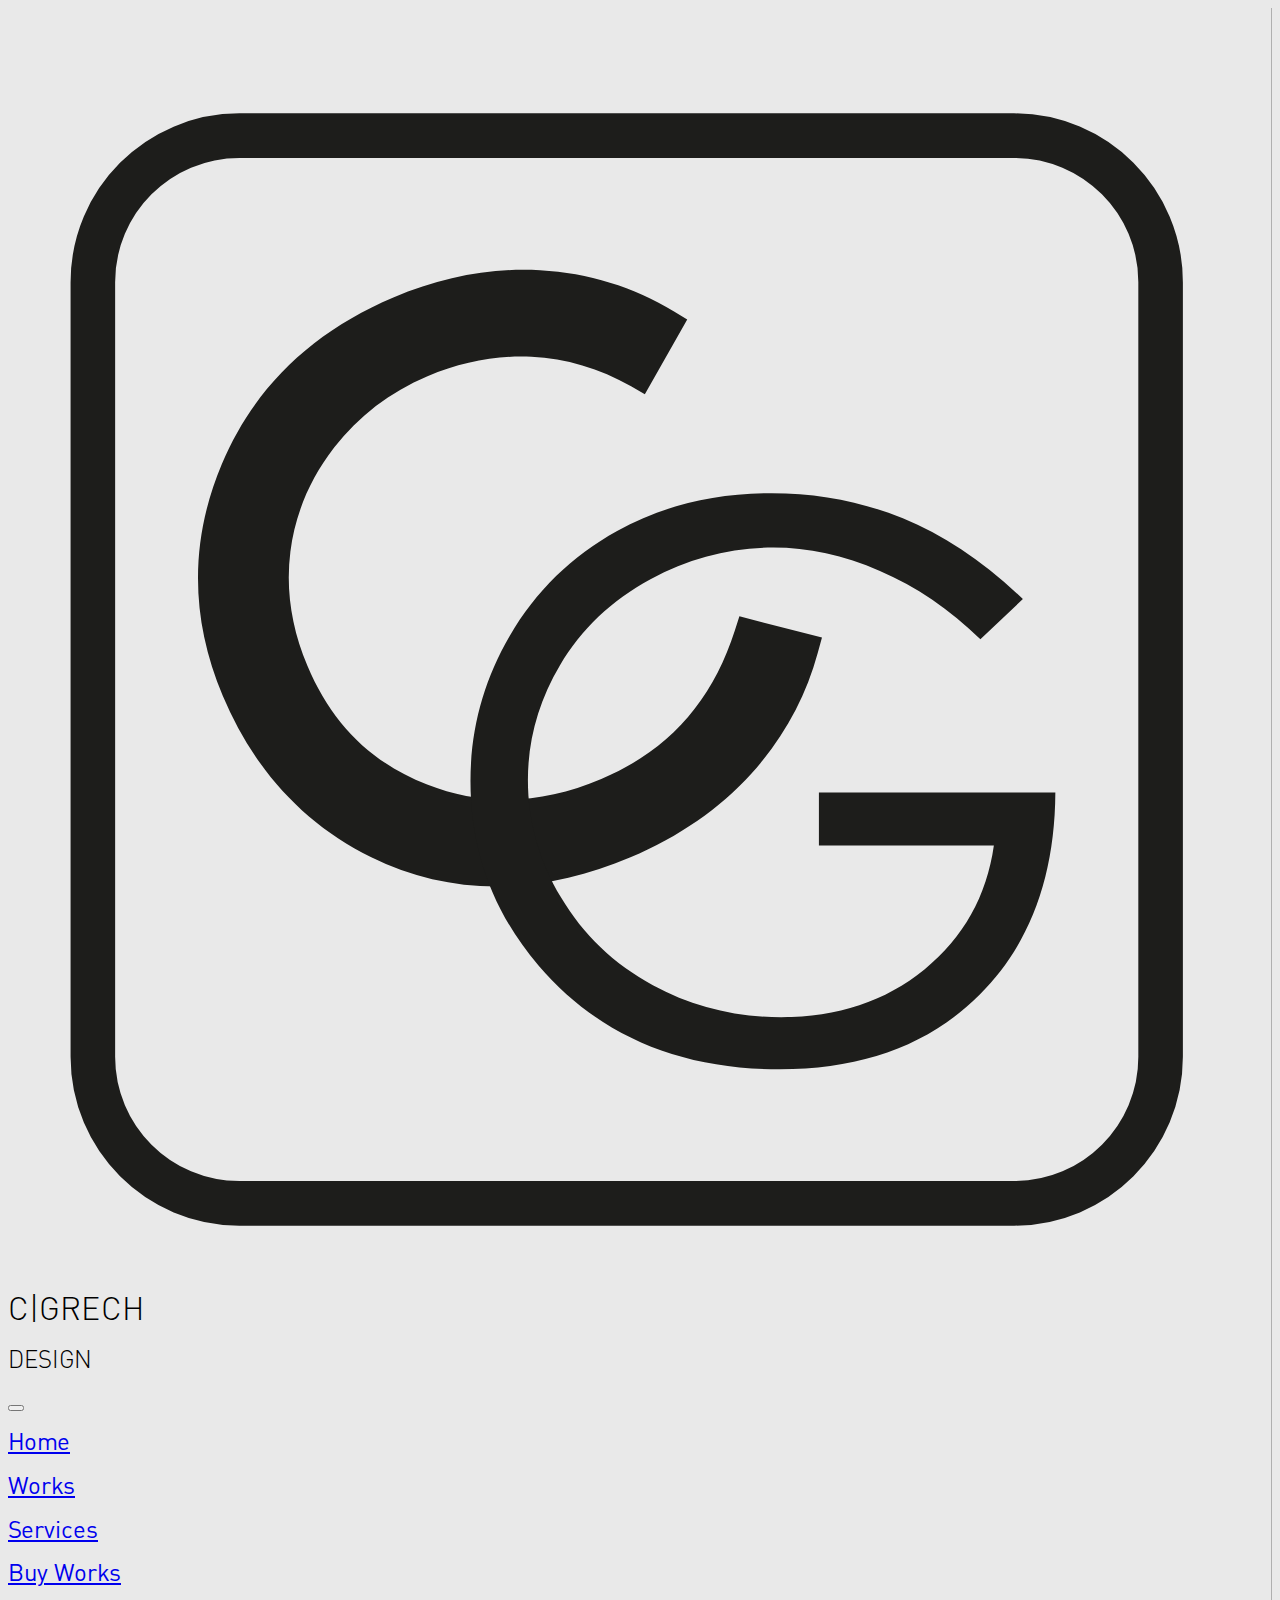
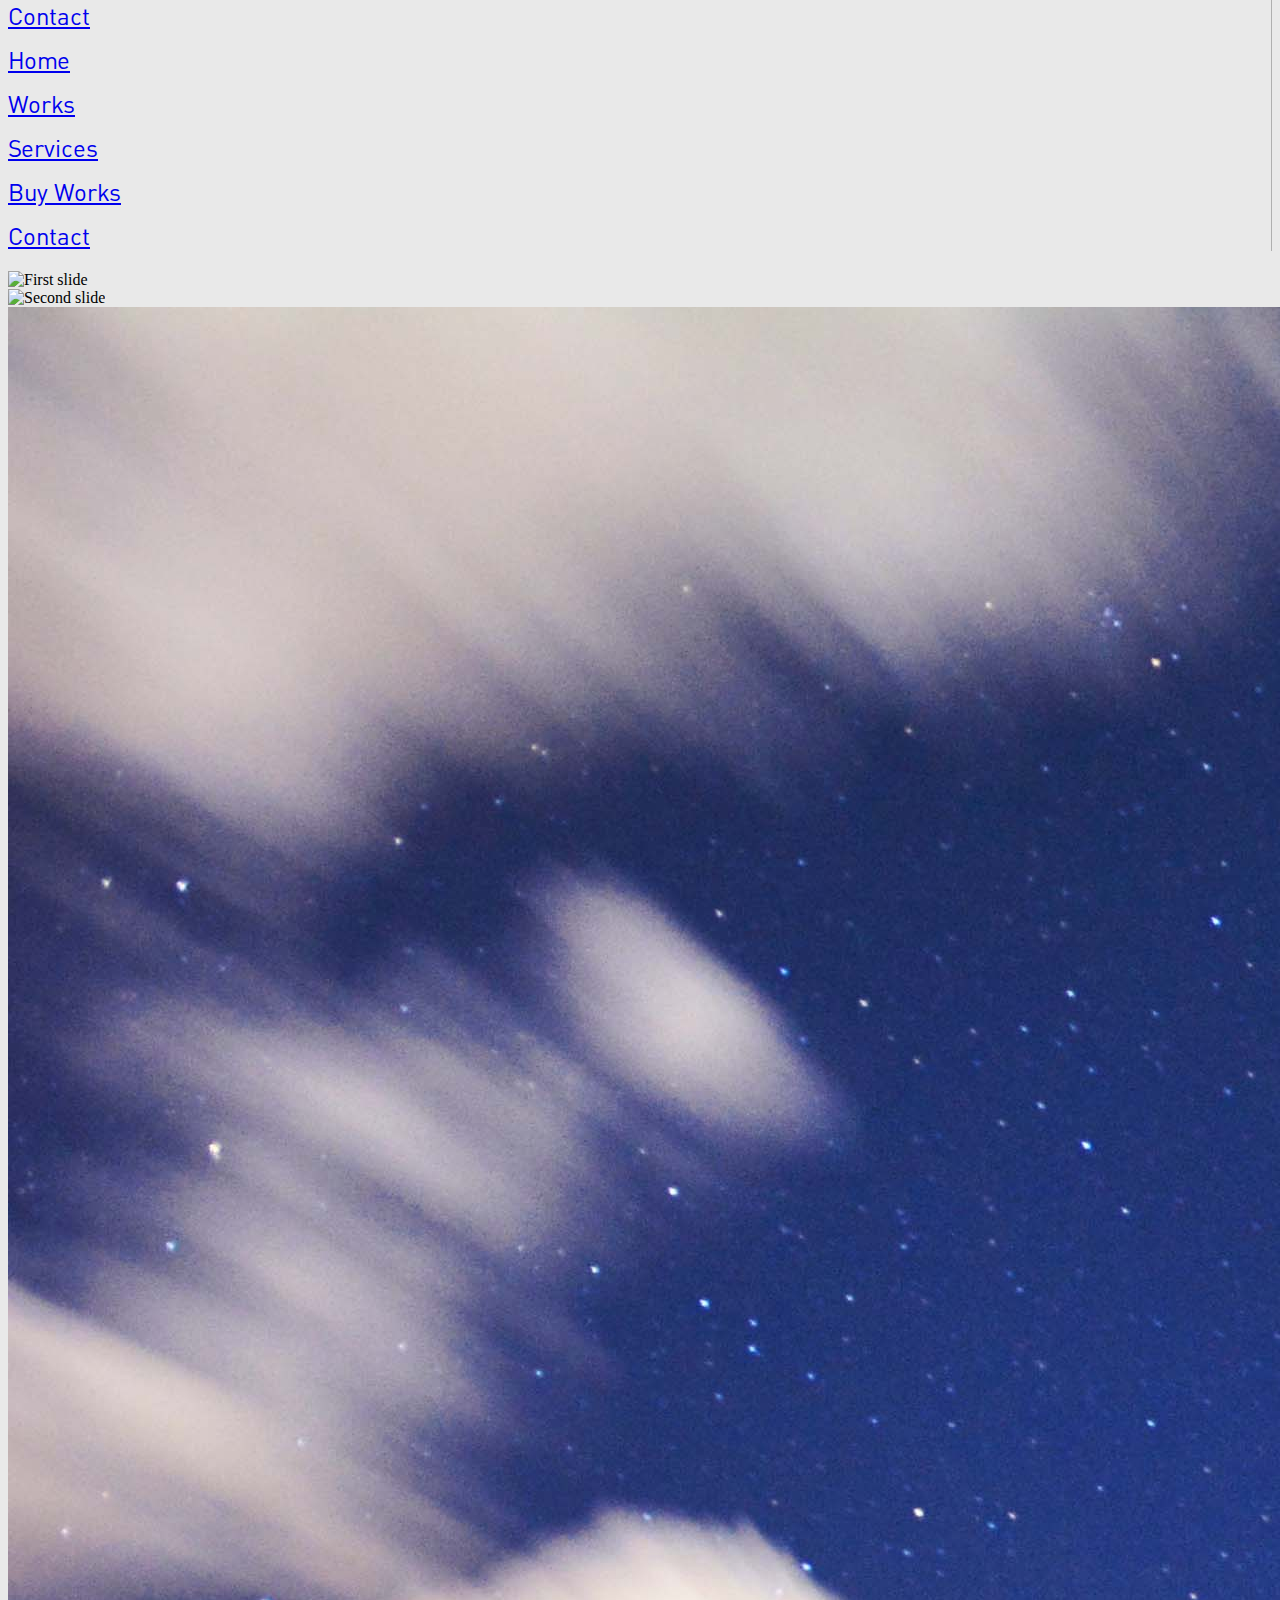
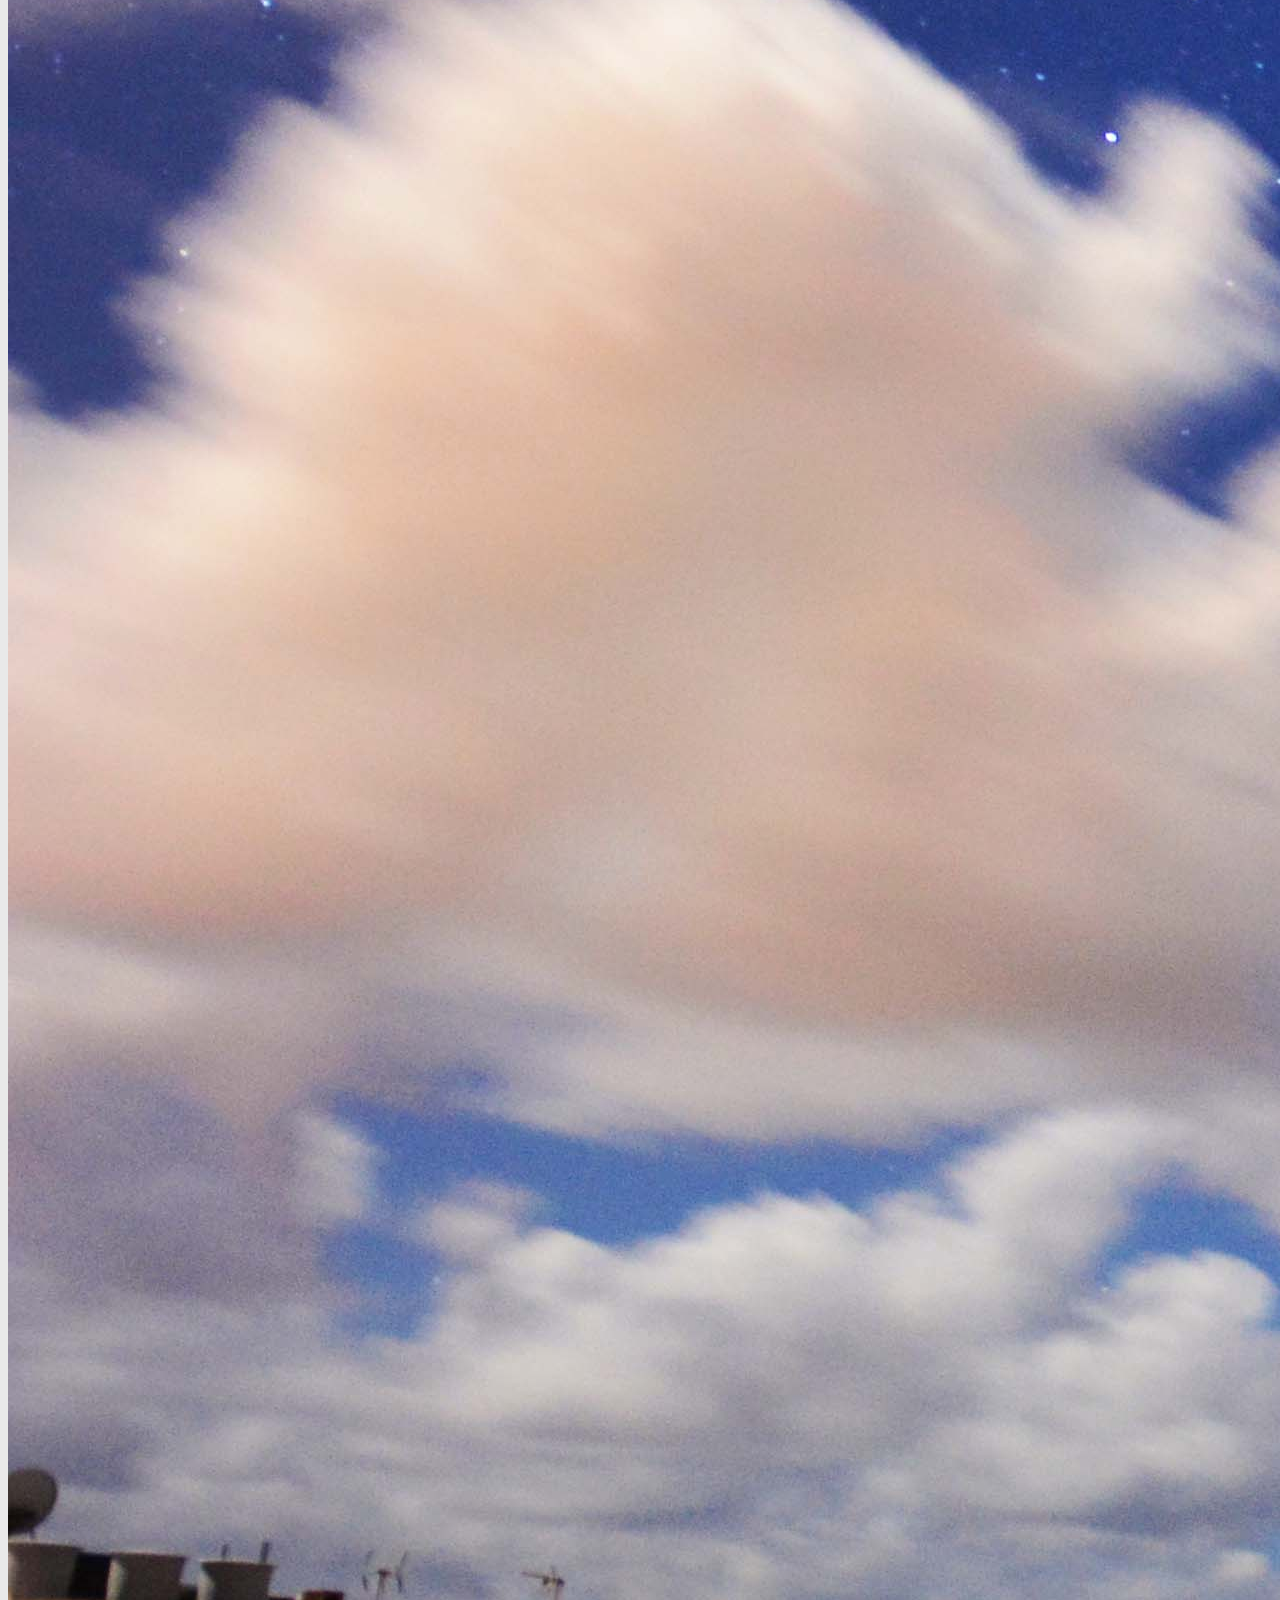
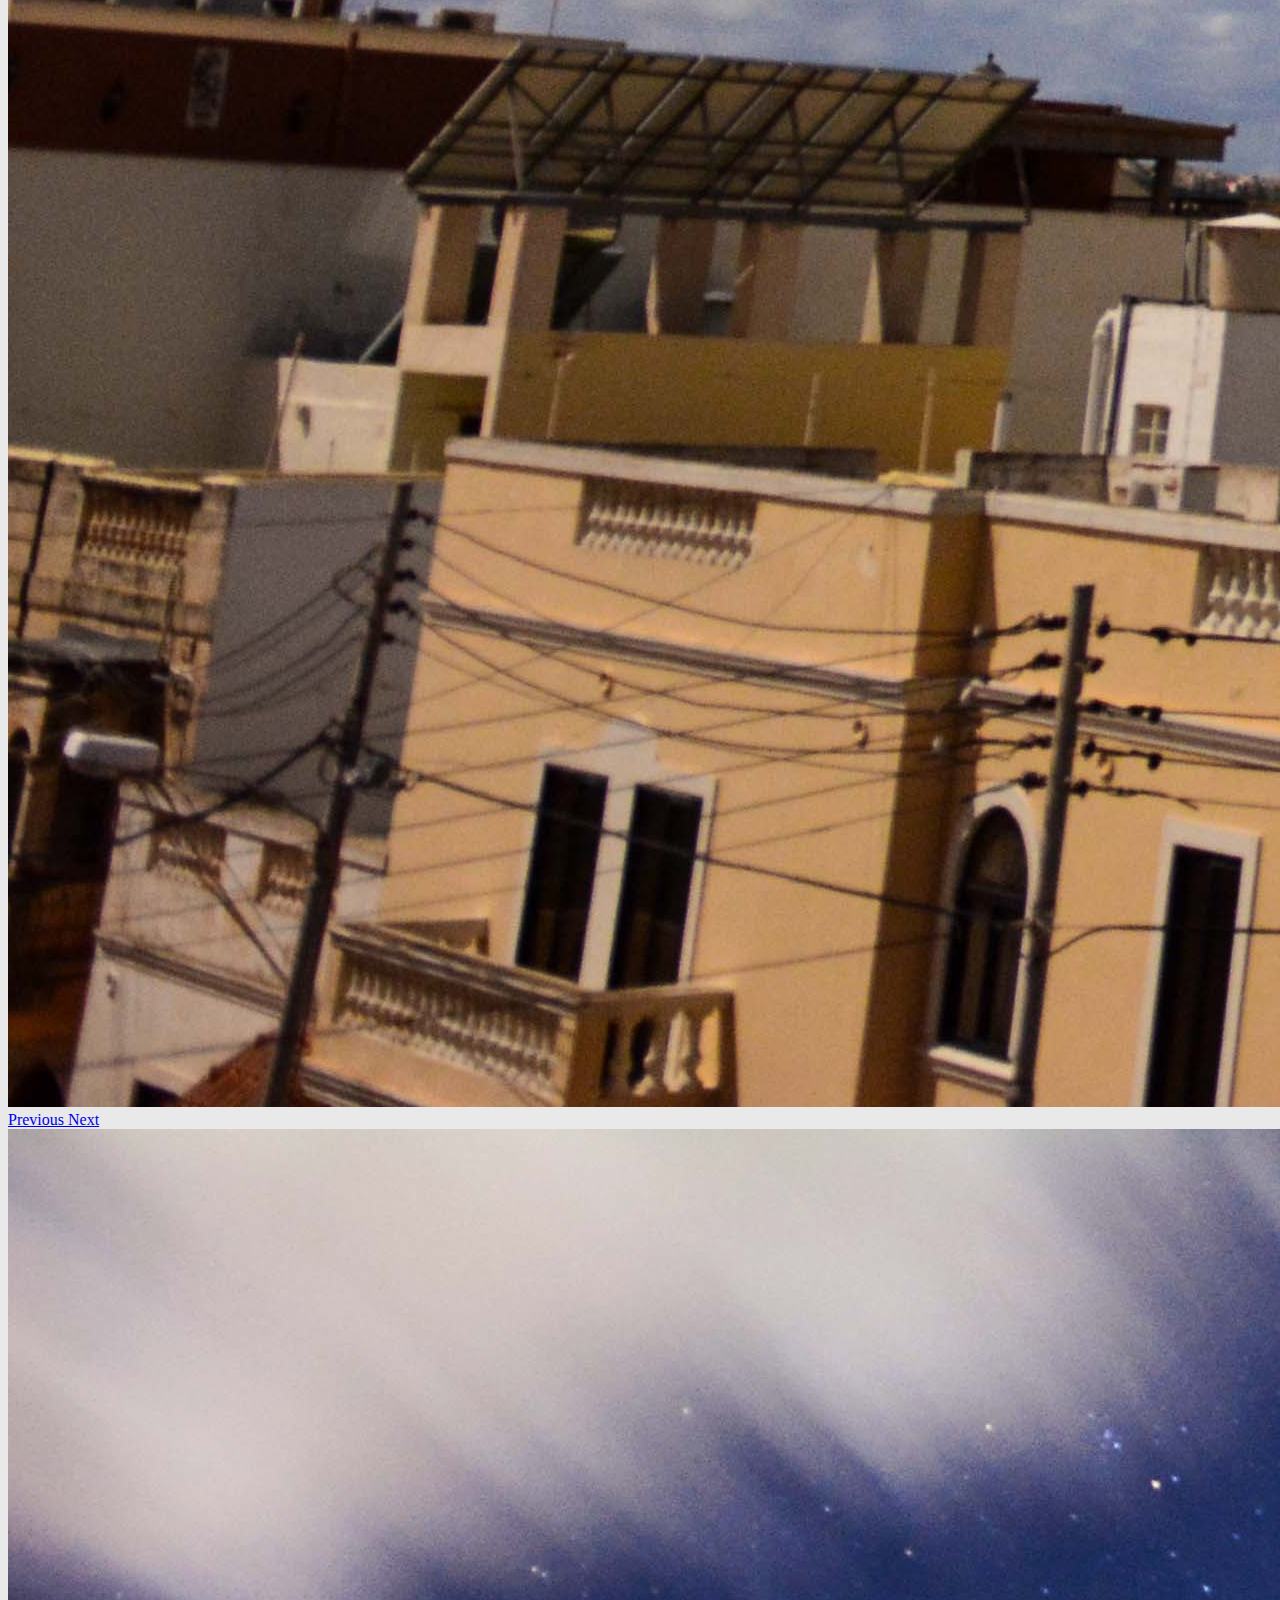
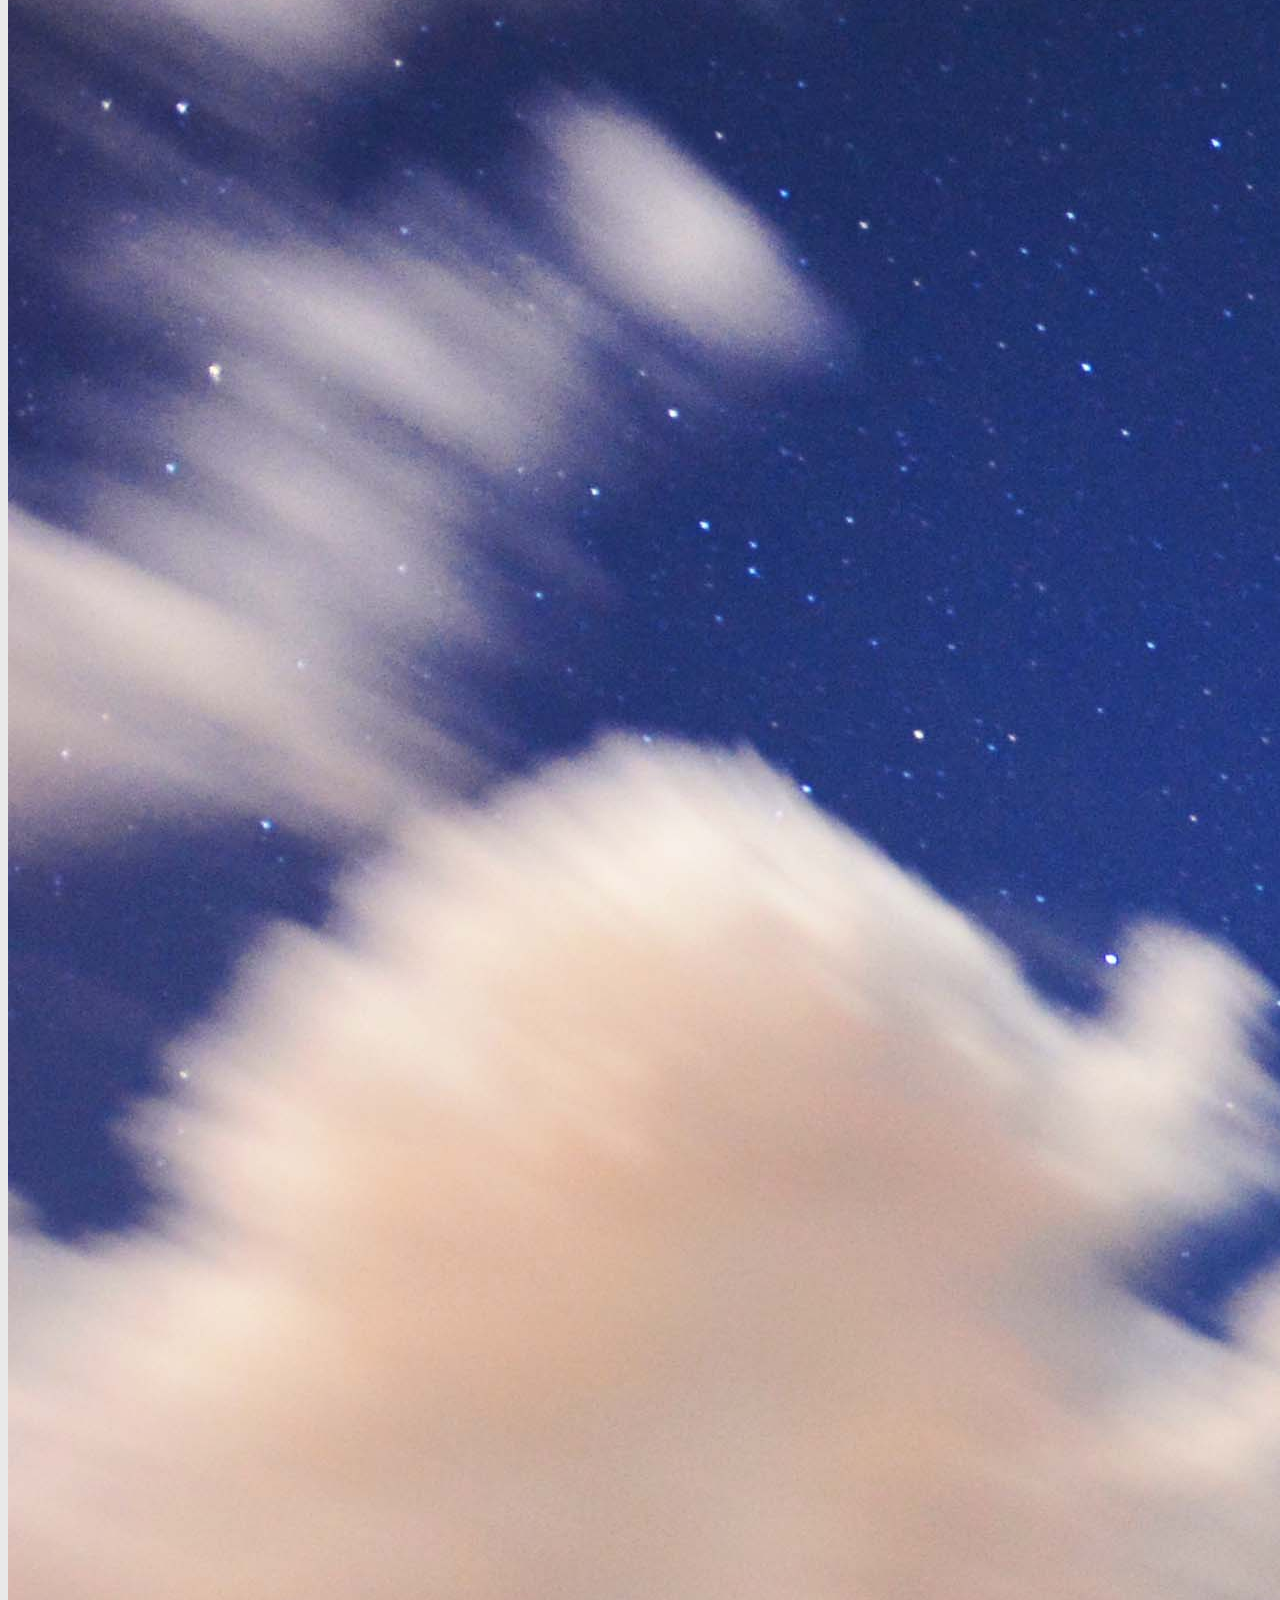
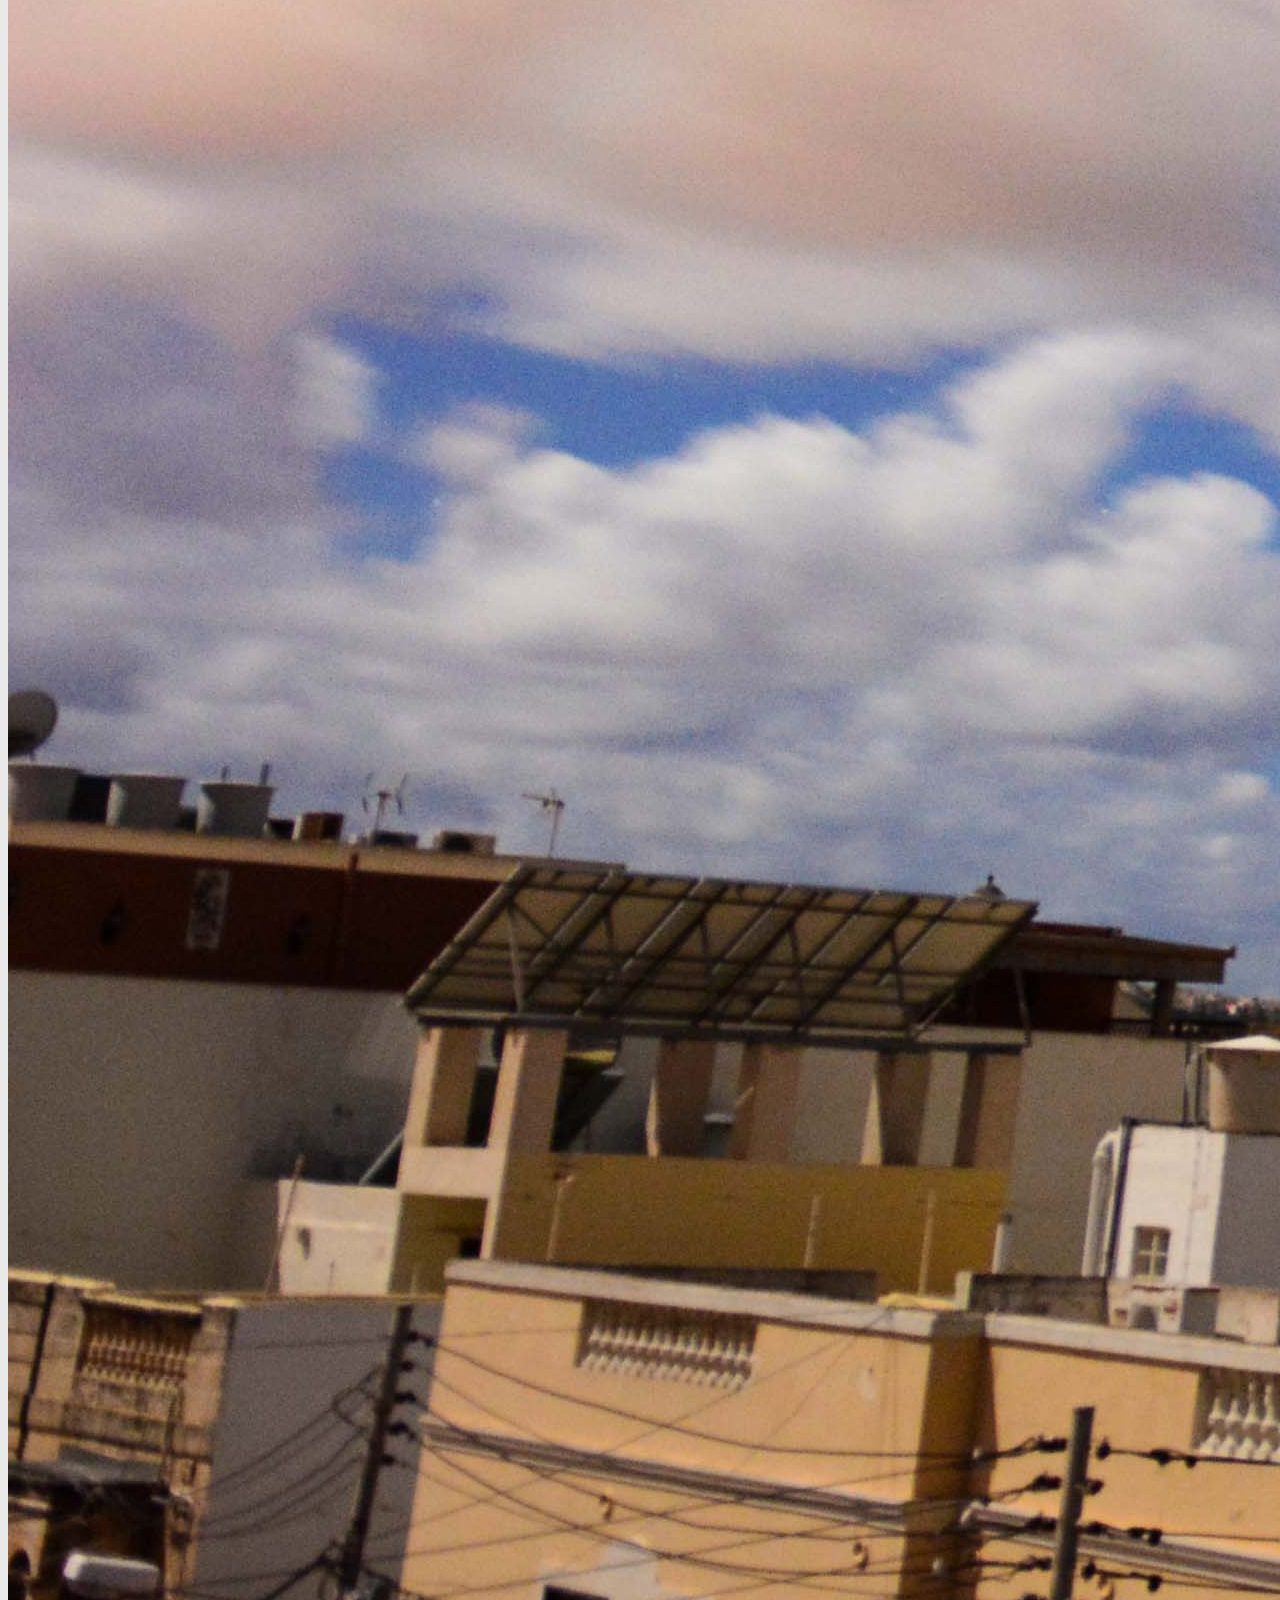
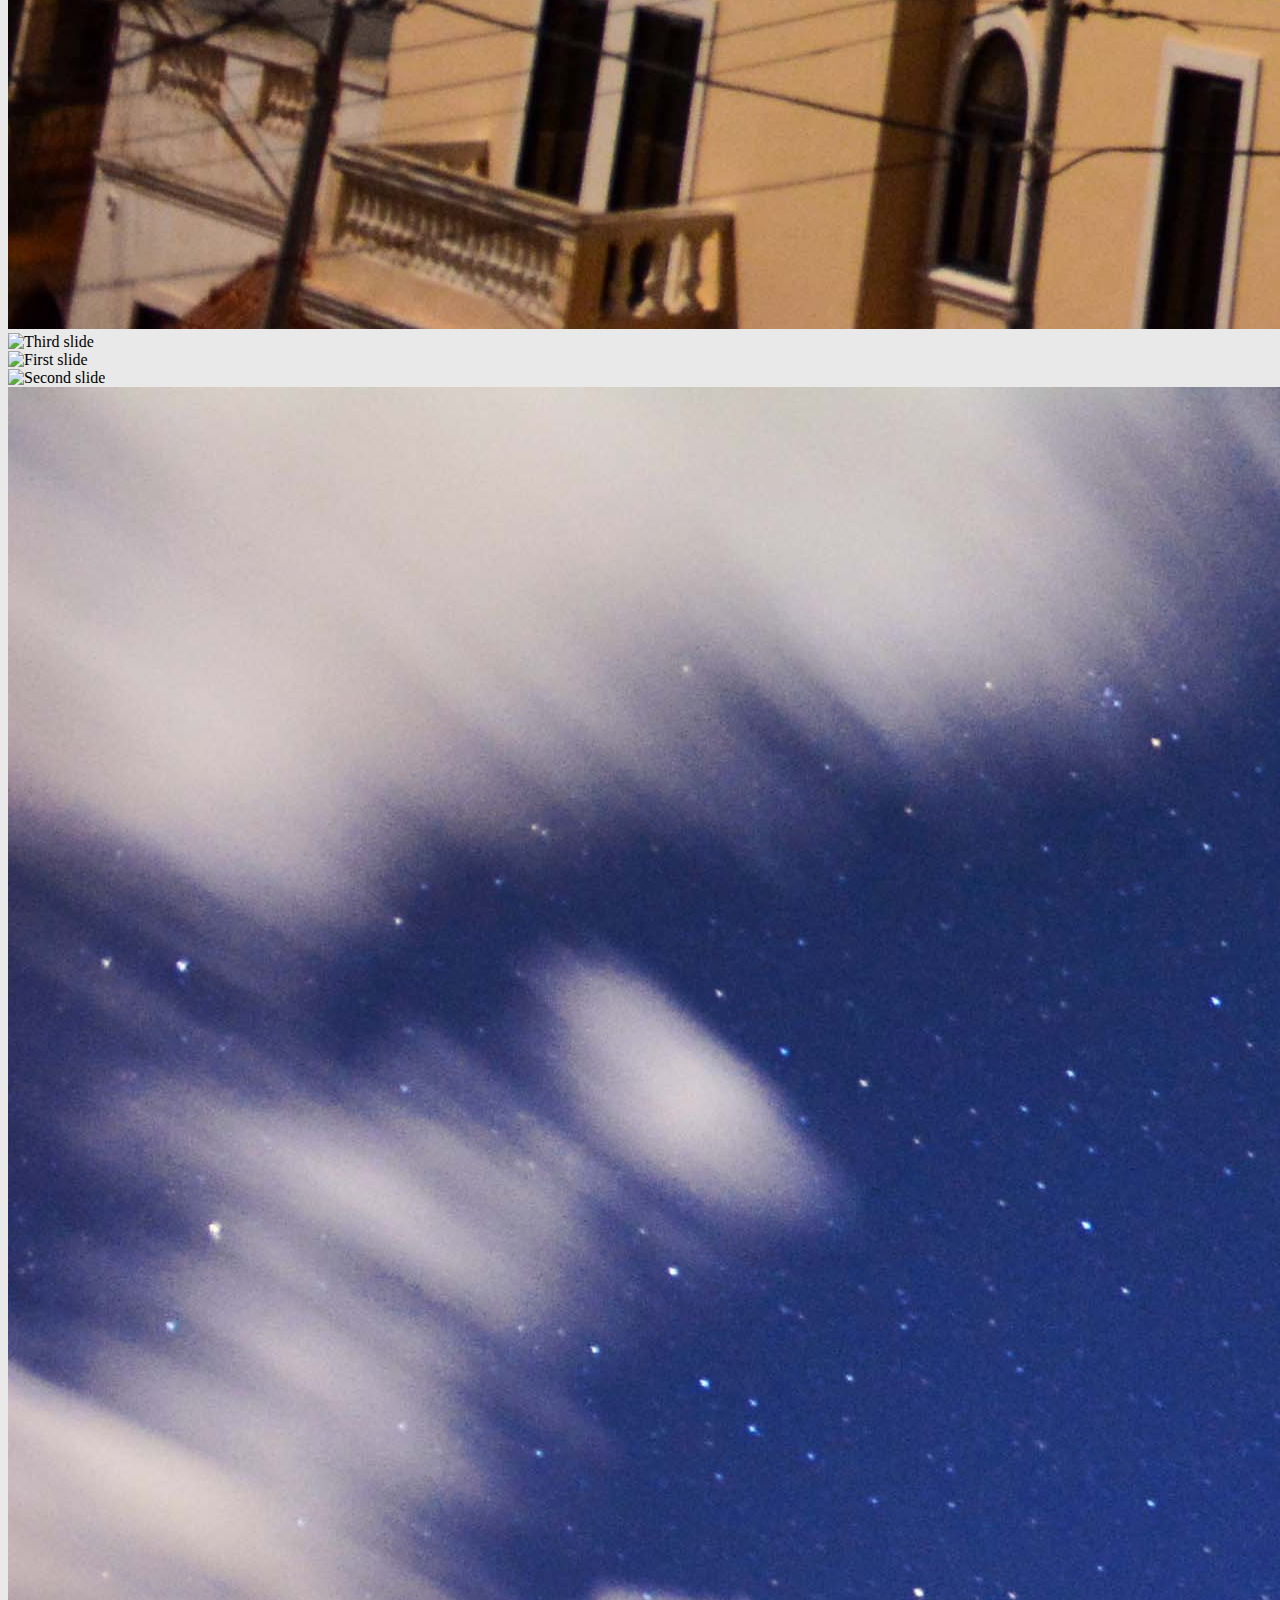
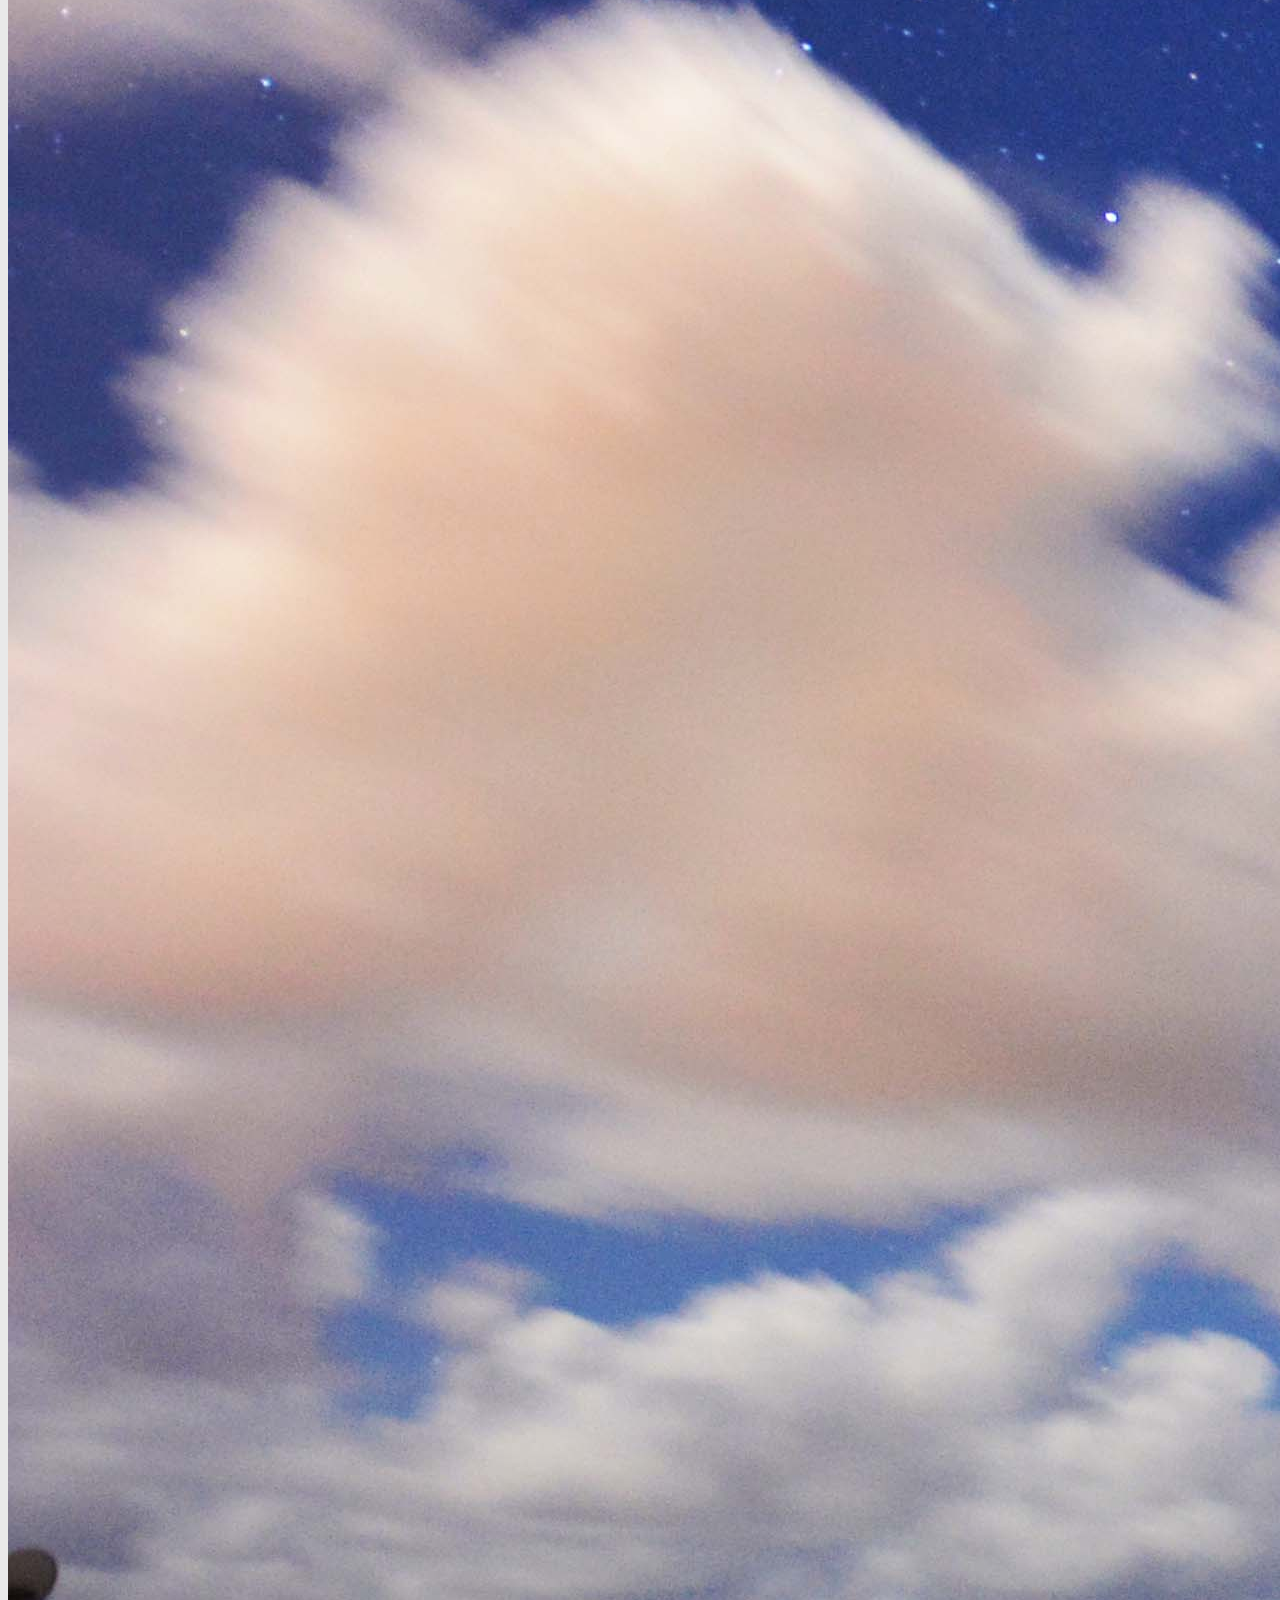
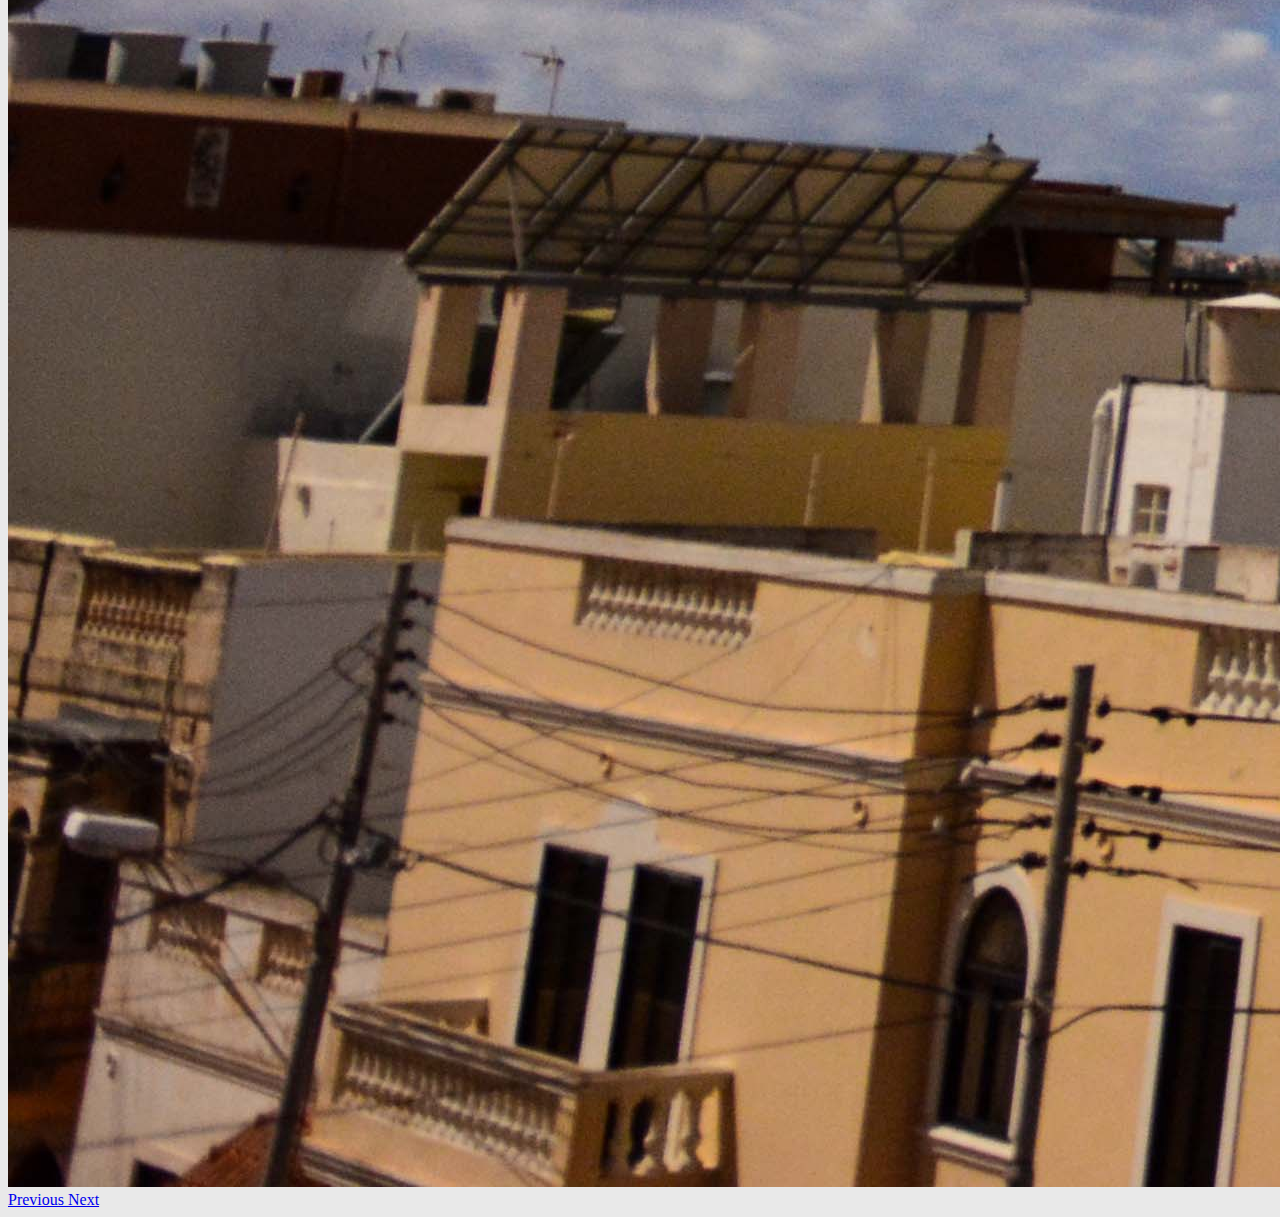
==== index.html @ 6fa3c116 "update" ====
<!DOCTYPE html>
<html lang="en">

<head>
    <meta charset="UTF-8">
    <meta name="viewport" content="width=device-width, initial-scale=1.0">
    <meta http-equiv="X-UA-Compatible" content="ie=edge">
    <link rel="stylesheet" href="https://stackpath.bootstrapcdn.com/bootstrap/4.1.3/css/bootstrap.min.css" integrity="sha384-MCw98/SFnGE8fJT3GXwEOngsV7Zt27NXFoaoApmYm81iuXoPkFOJwJ8ERdknLPMO"
        crossorigin="anonymous">
    <link rel="stylesheet" href="https://use.fontawesome.com/releases/v5.6.3/css/all.css" integrity="sha384-UHRtZLI+pbxtHCWp1t77Bi1L4ZtiqrqD80Kn4Z8NTSRyMA2Fd33n5dQ8lWUE00s/"
        crossorigin="anonymous">
    <link rel="stylesheet" type="text/css" href="portfolio.css">

    <title>Carl Grech | Home</title>
</head>

<body>
    <div class="d-flex flex-column flex-md-row">
        <div class="my-sidebar d-flex flex-column align-items-center">


            <a href="index.html" class="pt-4 my-logosize">
                <img id="my-logo" src="Images/logo.svg" alt="C Grech Design Logo">
            </a>
            <h1 class="my-textfont2 pt-3 text-center mr-4 ml-4">C|GRECH</h1>
            <h2 class="my-textfont2 text-center">DESIGN</h2>

            <div class="d-md-none">
                <button class="navbar-toggler sticky-top d-flex m-auto" type="button" data-toggle="collapse"
                    data-target="#navbarToggleExternalContent" aria-controls="navbarToggleExternalContent"
                    aria-expanded="false" aria-label="Toggle navigation">
                    <i class="fas fa-angle-down"></i>
                </button>
                <div class="pos-f-t">

                    <div class="collapse" id="navbarToggleExternalContent">
                        <div class="card card-body my-nav border-0">

                            <div class="nav flex-column align-items-center">
                                <li class="nav-item">
                                    <a href="index.html" class="pt-5 text-dark">
                                        <h2 class="my-textfont">Home</h2>
                                    </a>
                                </li>
                                <li class="nav-item">
                                    <a href="works.html" class="pt-3 text-dark">
                                        <h2 class="my-textfont">Works</h2>
                                    </a>
                                </li>
                                <li class="nav-item">
                                    <a href="services.html" class="pt-5 text-dark">
                                        <h2 class="my-textfont">Services</h2>
                                    </a>
                                </li>
                                <li class="nav-item">
                                    <a href="buy_works.html" class="pt-3 text-dark">
                                        <h2 class="my-textfont">Buy Works</h2>
                                    </a>
                                </li>
                                <li class="nav-item">
                                    <a href="contact.html" class="pt-3 text-dark">
                                        <h2 class="my-textfont">Contact</h2>
                                    </a>
                                </li>

                            </div>

                        </div>
                    </div>
                </div>
            </div>
            <div class="d-none d-md-block text-center pt-5">
                <a href="index.html" class="text-dark">
                    <h2 class="my-textfont">Home</h2>
                </a>
                <a href="works.html" class="text-dark">
                    <h2 class="my-textfont pt-3">Works</h2>
                </a>
                <a href="services.html" class="text-dark">
                    <h2 class="my-textfont pt-3">Services</h2>
                </a>
                <a href="buy_works.html" class="text-dark">
                    <h2 class="my-textfont pt-3">Buy Works</h2>
                </a>
                <a href="contact.html" class="text-dark">
                    <h2 class="my-textfont pt-3">Contact</h2>
                </a>
                <div class="mt-5 mb-3">
                    <a href="" class="text-dark">
                        <i class="fab fa-behance-square fa-2x pr-3"></i>
                    </a>
                    <a href="" class="text-dark">
                        <i class="fab fa-facebook fa-2x pr-3"></i>
                    </a>
                    <a href="" class="text-dark">
                        <i class="fab fa-instagram fa-2x pr-3"></i>
                    </a>
                    <a href="" class="text-dark">
                        <i class="fab fa-youtube fa-2x"></i>
                    </a>
                </div>
            </div>
        </div>
        <div class="">
            <div class="container-fluid">
                <div class="row">
                    <div id="carousel-1" class="carousel slide" data-ride="carousel">
                        <div class="carousel-inner">
                            <div class="carousel-item active">
                                <img class="d-block w-100" src="Images/CarStars.jpg" alt="First slide">
                            </div>
                            <div class="carousel-item">
                                <img class="d-block w-100" src="Images/Door.jpg" alt="Second slide">
                            </div>
                            <div class="carousel-item">
                                <img class="d-block w-100" src="Images/stars.jpg" alt="Third slide">
                            </div>
                        </div>
                        <a class="carousel-control-prev" href="#carousel-1" role="button" data-slide="prev">
                            <span class="carousel-control-prev-icon" aria-hidden="true"></span>
                            <span class="sr-only">Previous</span>
                        </a>
                        <a class="carousel-control-next" href="#carousel-1" role="button" data-slide="next">
                            <span class="carousel-control-next-icon" aria-hidden="true"></span>
                            <span class="sr-only">Next</span>
                        </a>
                    </div>
                </div>
                <div class="row pt-2 pb-2">
                    <div class="col p-0 pl-2 pr-1">
                        <img class="d-block img-fluid rounded" src="Images/stars.jpg" alt="Third slide">
                    </div>
                    <div class="col p-0 pl-1 pr-2">
                        <img class="d-block img-fluid rounded" src="Images/Door.jpg" alt="Third slide">
                    </div>
                </div>

                <div class="row">
                    <div id="carousel-2" class="carousel slide" data-ride="carousel">
                        <div class="carousel-inner">
                            <div class="carousel-item active">
                                <img class="d-block w-100" src="Images/CarStars.jpg" alt="First slide">
                            </div>
                            <div class="carousel-item">
                                <img class="d-block w-100" src="Images/Door.jpg" alt="Second slide">
                            </div>
                            <div class="carousel-item">
                                <img class="d-block w-100" src="Images/stars.jpg" alt="Third slide">
                            </div>
                        </div>
                        <a class="carousel-control-prev" href="#carousel-2" role="button" data-slide="prev">
                            <span class="carousel-control-prev-icon" aria-hidden="true"></span>
                            <span class="sr-only">Previous</span>
                        </a>
                        <a class="carousel-control-next" href="#carousel-2" role="button" data-slide="next">
                            <span class="carousel-control-next-icon" aria-hidden="true"></span>
                            <span class="sr-only">Next</span>
                        </a>
                    </div>
                </div>
            </div>
        </div>
        <div class="mt-4 mb-2 d-md-none d-flex flex-row justify-content-center">
            <a href="" class="text-dark">
                <i class="fab fa-behance-square fa-2x pr-5"></i>
            </a>
            <a href="" class="text-dark">
                <i class="fab fa-facebook fa-2x pr-5"></i>
            </a>
            <a href="" class="text-dark">
                <i class="fab fa-instagram fa-2x pr-5"></i>
            </a>
            <a href="" class="text-dark">
                <i class="fab fa-youtube fa-2x"></i>
            </a>
        </div>
    </div>





    <script src="https://code.jquery.com/jquery-3.3.1.slim.min.js" integrity="sha384-q8i/X+965DzO0rT7abK41JStQIAqVgRVzpbzo5smXKp4YfRvH+8abtTE1Pi6jizo"
        crossorigin="anonymous"></script>
    <script src="https://cdnjs.cloudflare.com/ajax/libs/popper.js/1.14.3/umd/popper.min.js" integrity="sha384-ZMP7rVo3mIykV+2+9J3UJ46jBk0WLaUAdn689aCwoqbBJiSnjAK/l8WvCWPIPm49"
        crossorigin="anonymous"></script>
    <script src="https://stackpath.bootstrapcdn.com/bootstrap/4.1.3/js/bootstrap.min.js" integrity="sha384-ChfqqxuZUCnJSK3+MXmPNIyE6ZbWh2IMqE241rYiqJxyMiZ6OW/JmZQ5stwEULTy"
        crossorigin="anonymous"></script>

</body>

</html>
---- portfolio.css ----
@font-face {
    font-family: "dinfont";
    src: url(fonts/FF-DIN-Pro-Regular.ttf) format("truetype");
}
@font-face {
    font-family: "dinfont_l";
    src: url(fonts/FF-DIN-Pro-Light.ttf) format("truetype");
}
body{
    background-color: #e9e9e9;
}
.my-textfont{
    font-family: 'dinfont', 'Source Sans Pro', sans-serif;
    font-weight: 400;
}
.my-textfont2{
    font-family: 'dinfont_l', 'Source Sans Pro', sans-serif;
    font-weight: 400;
}
.my-nav{
    background-color: #e9e9e9;
}
.my-sidebar{
    border-right: 0.05rem solid #afafaf;
}
.my-logosize{
    width: 80%;
}
@media only screen and (max-width: 767px) {
    .my-logosize{
        width: 20%;
    }
  }
#my-logo{
    width: 100%;
}
a:hover{
    opacity: 0.6;
    text-decoration: none;
}
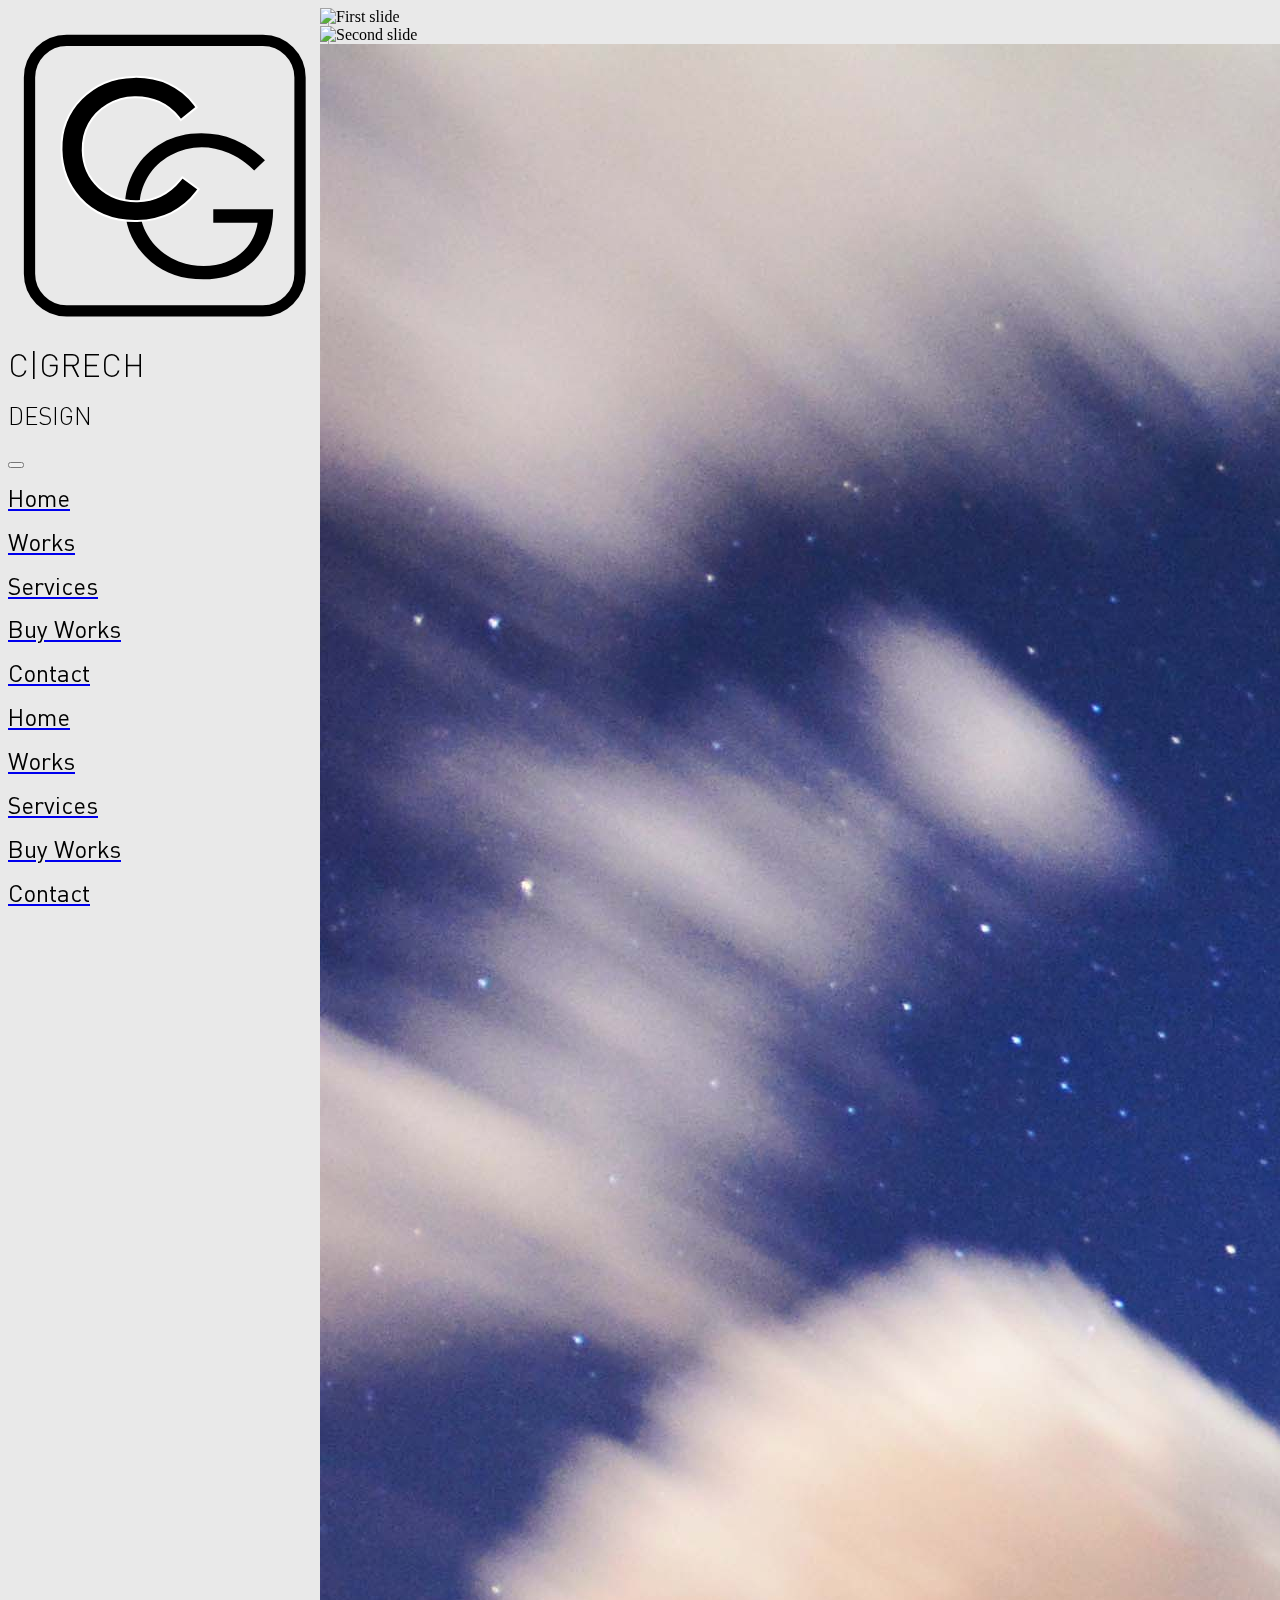
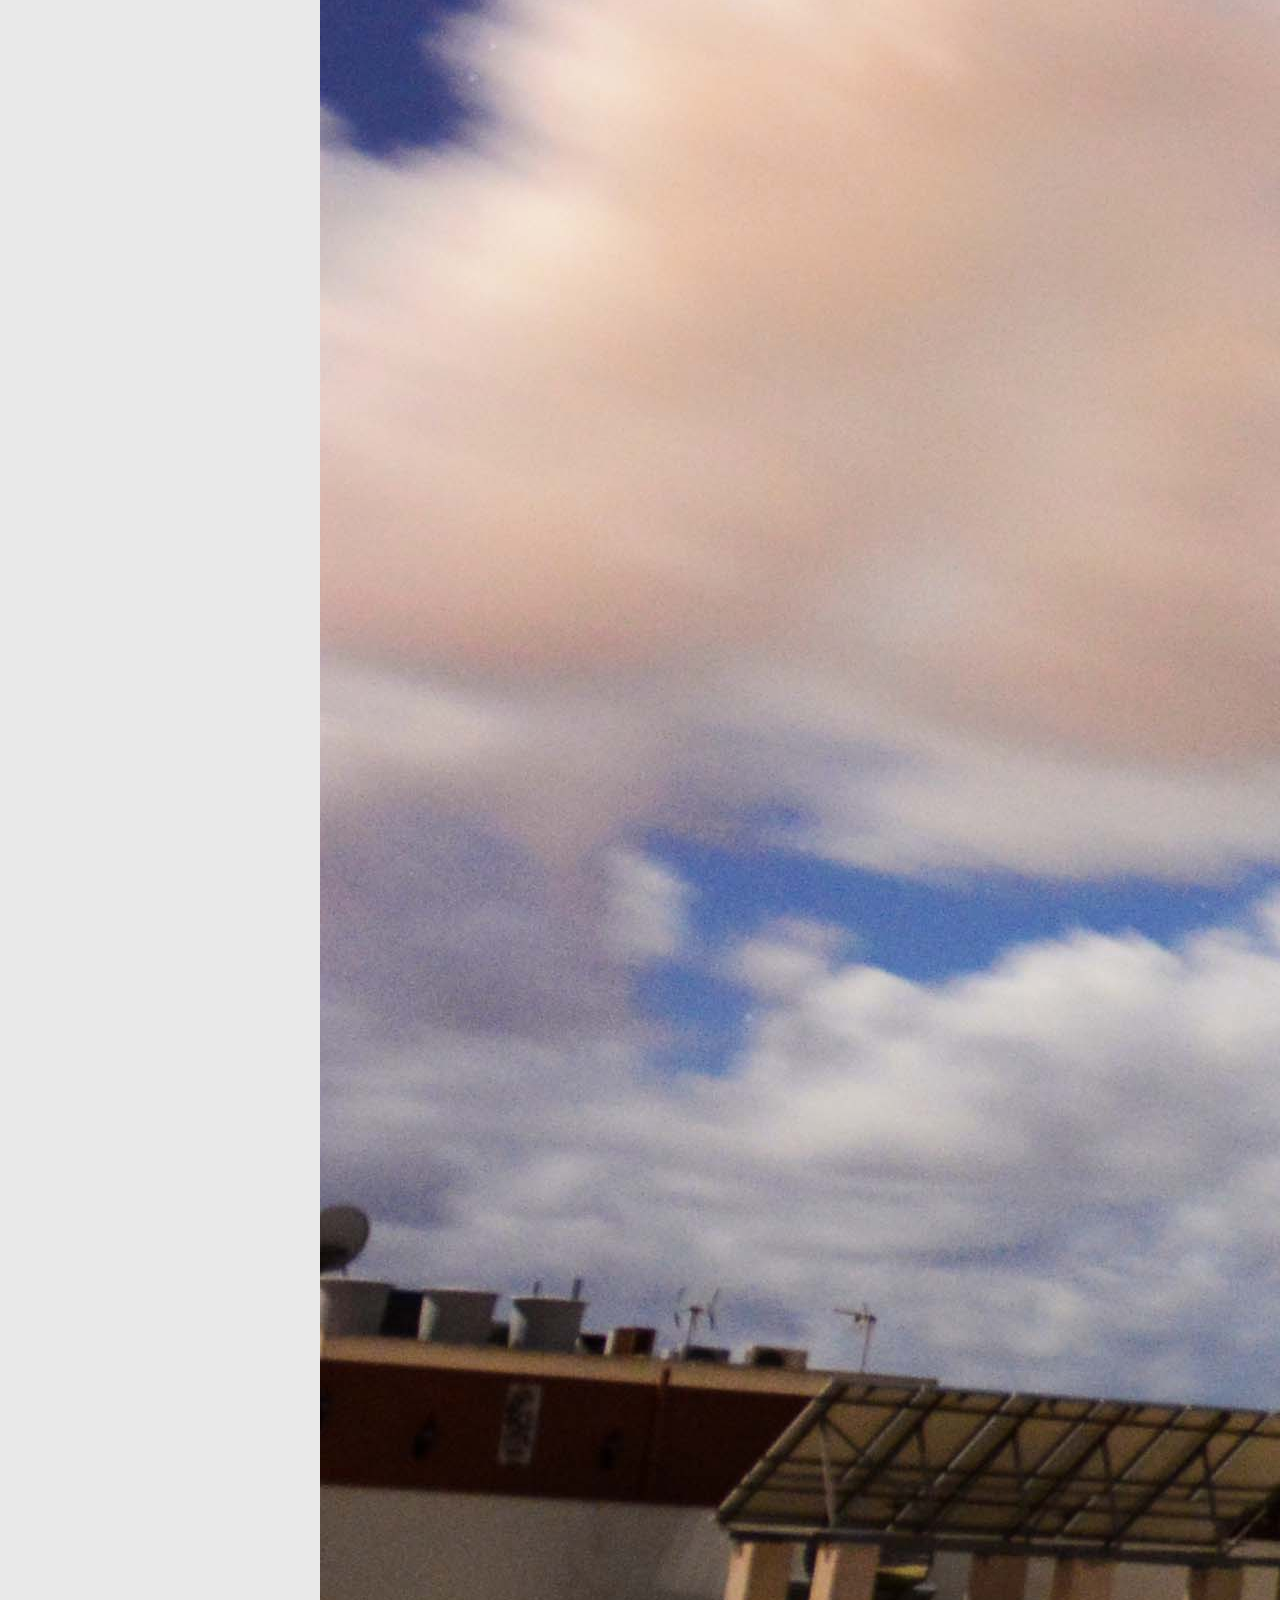
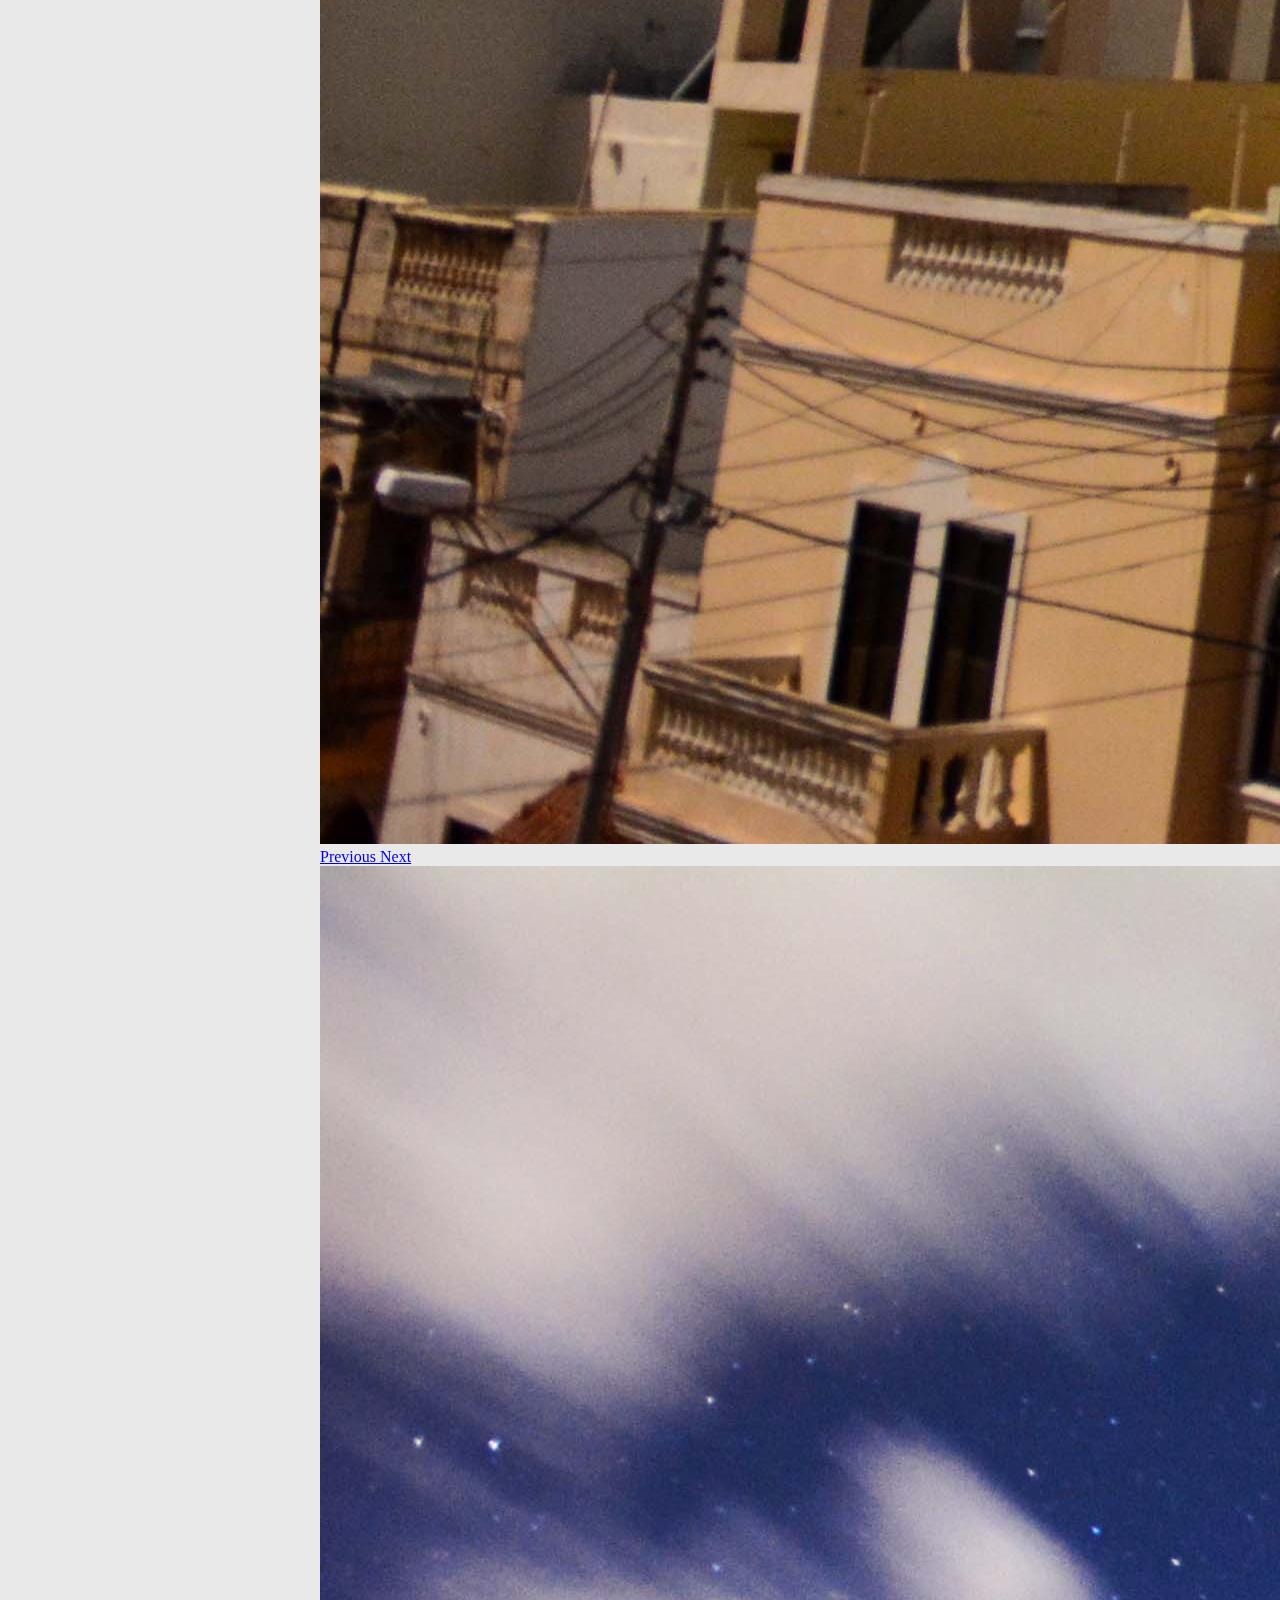
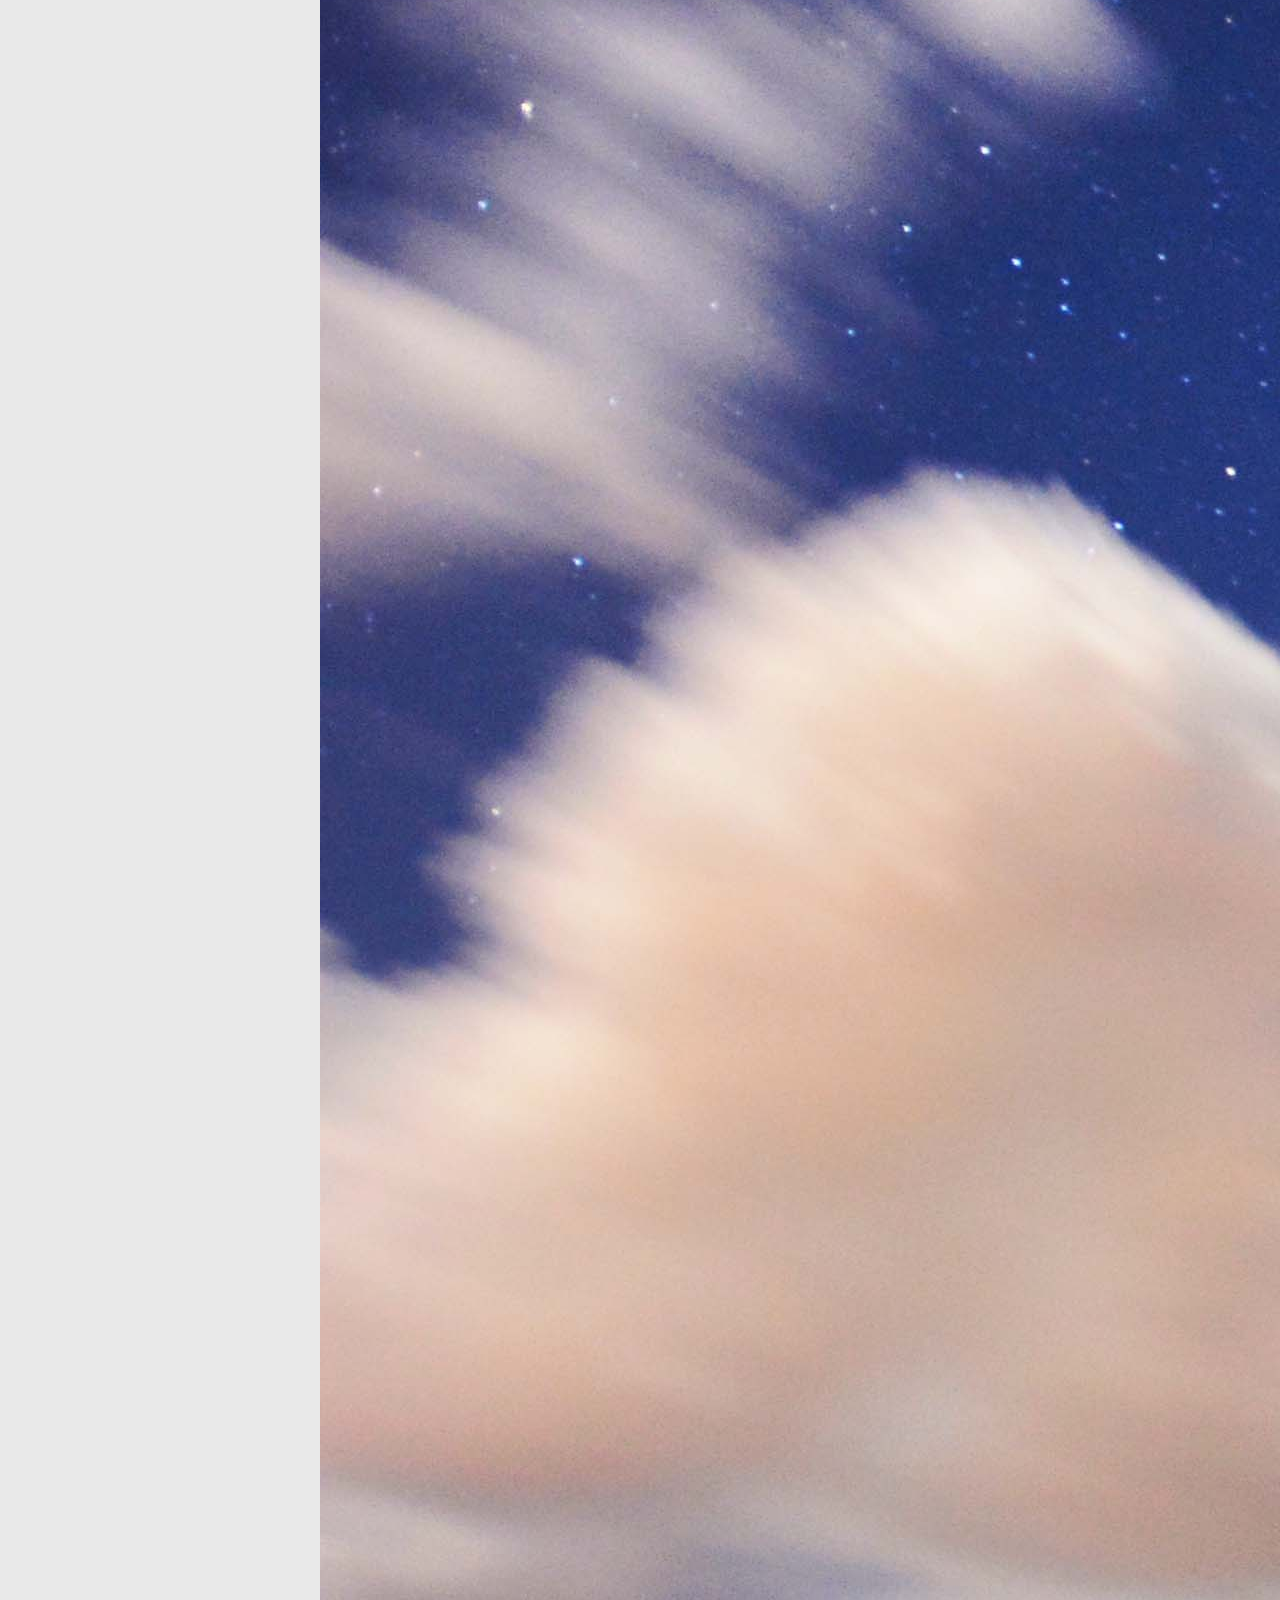
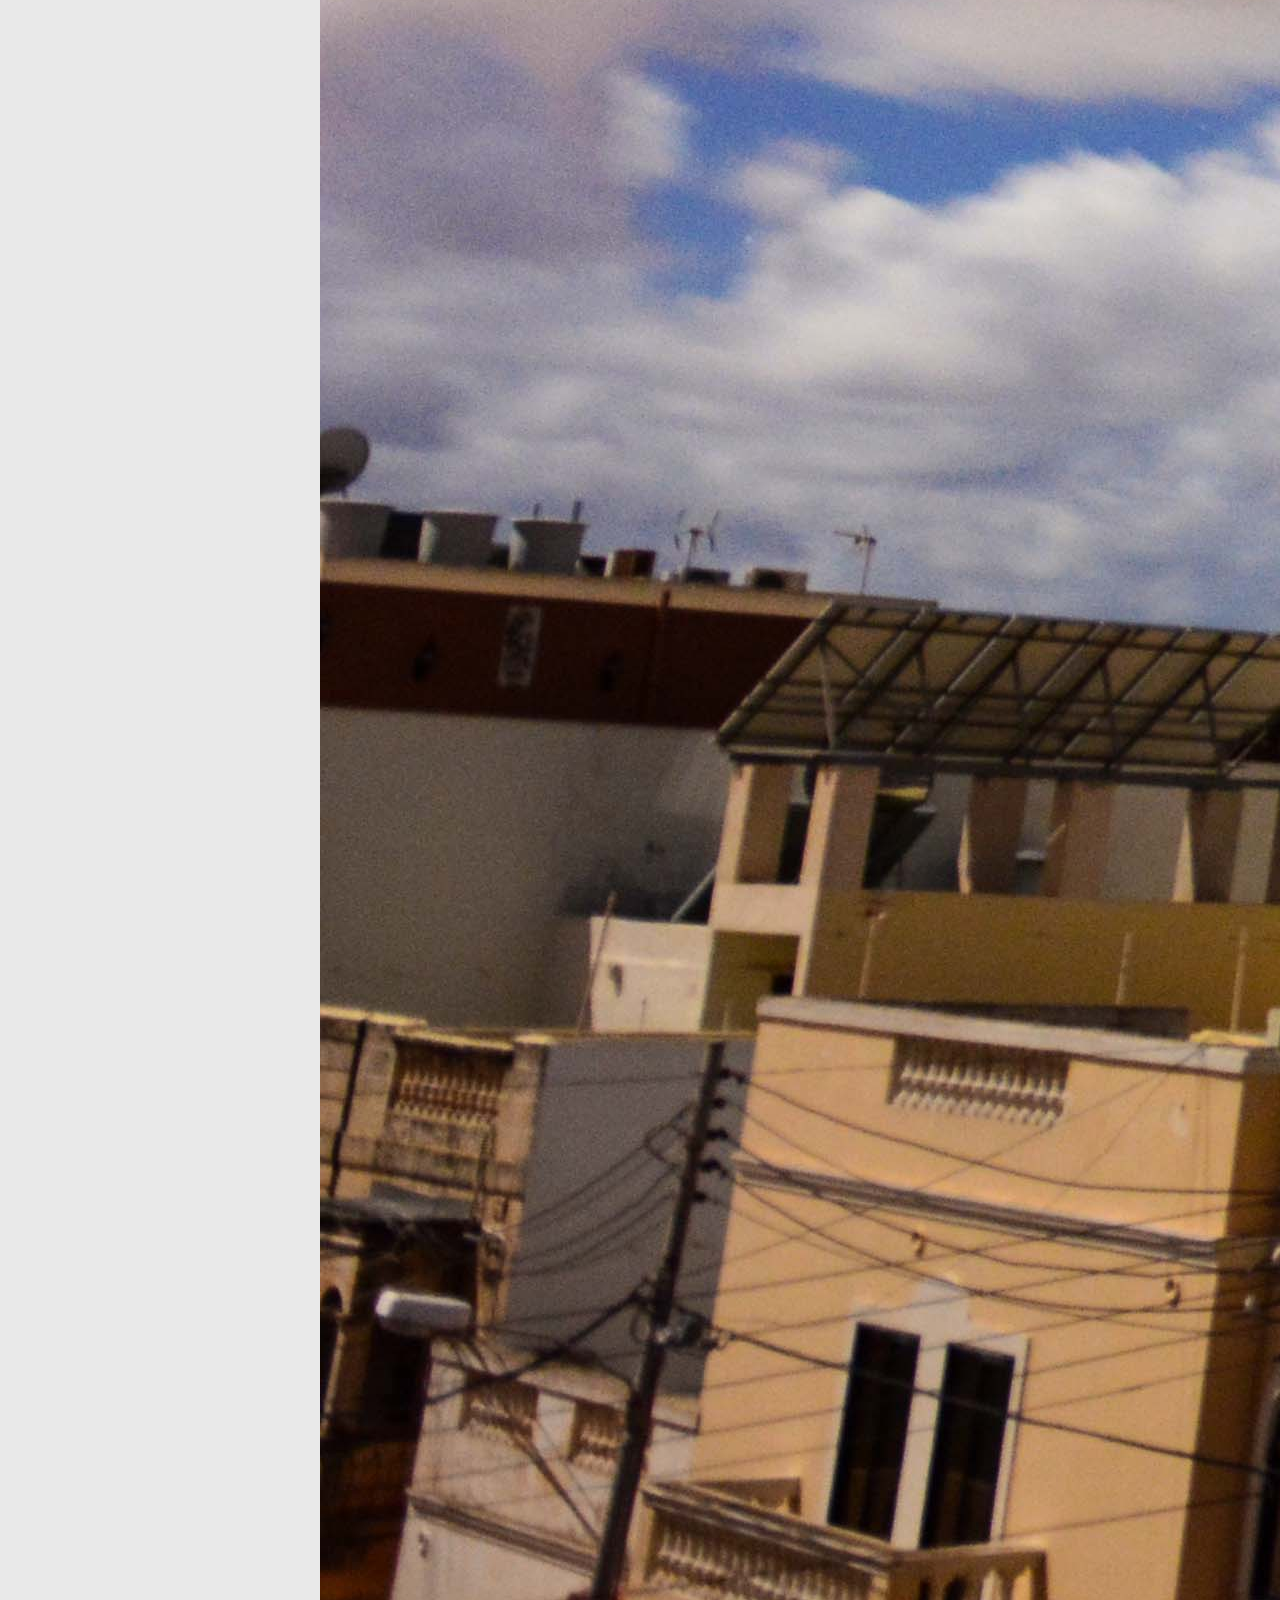
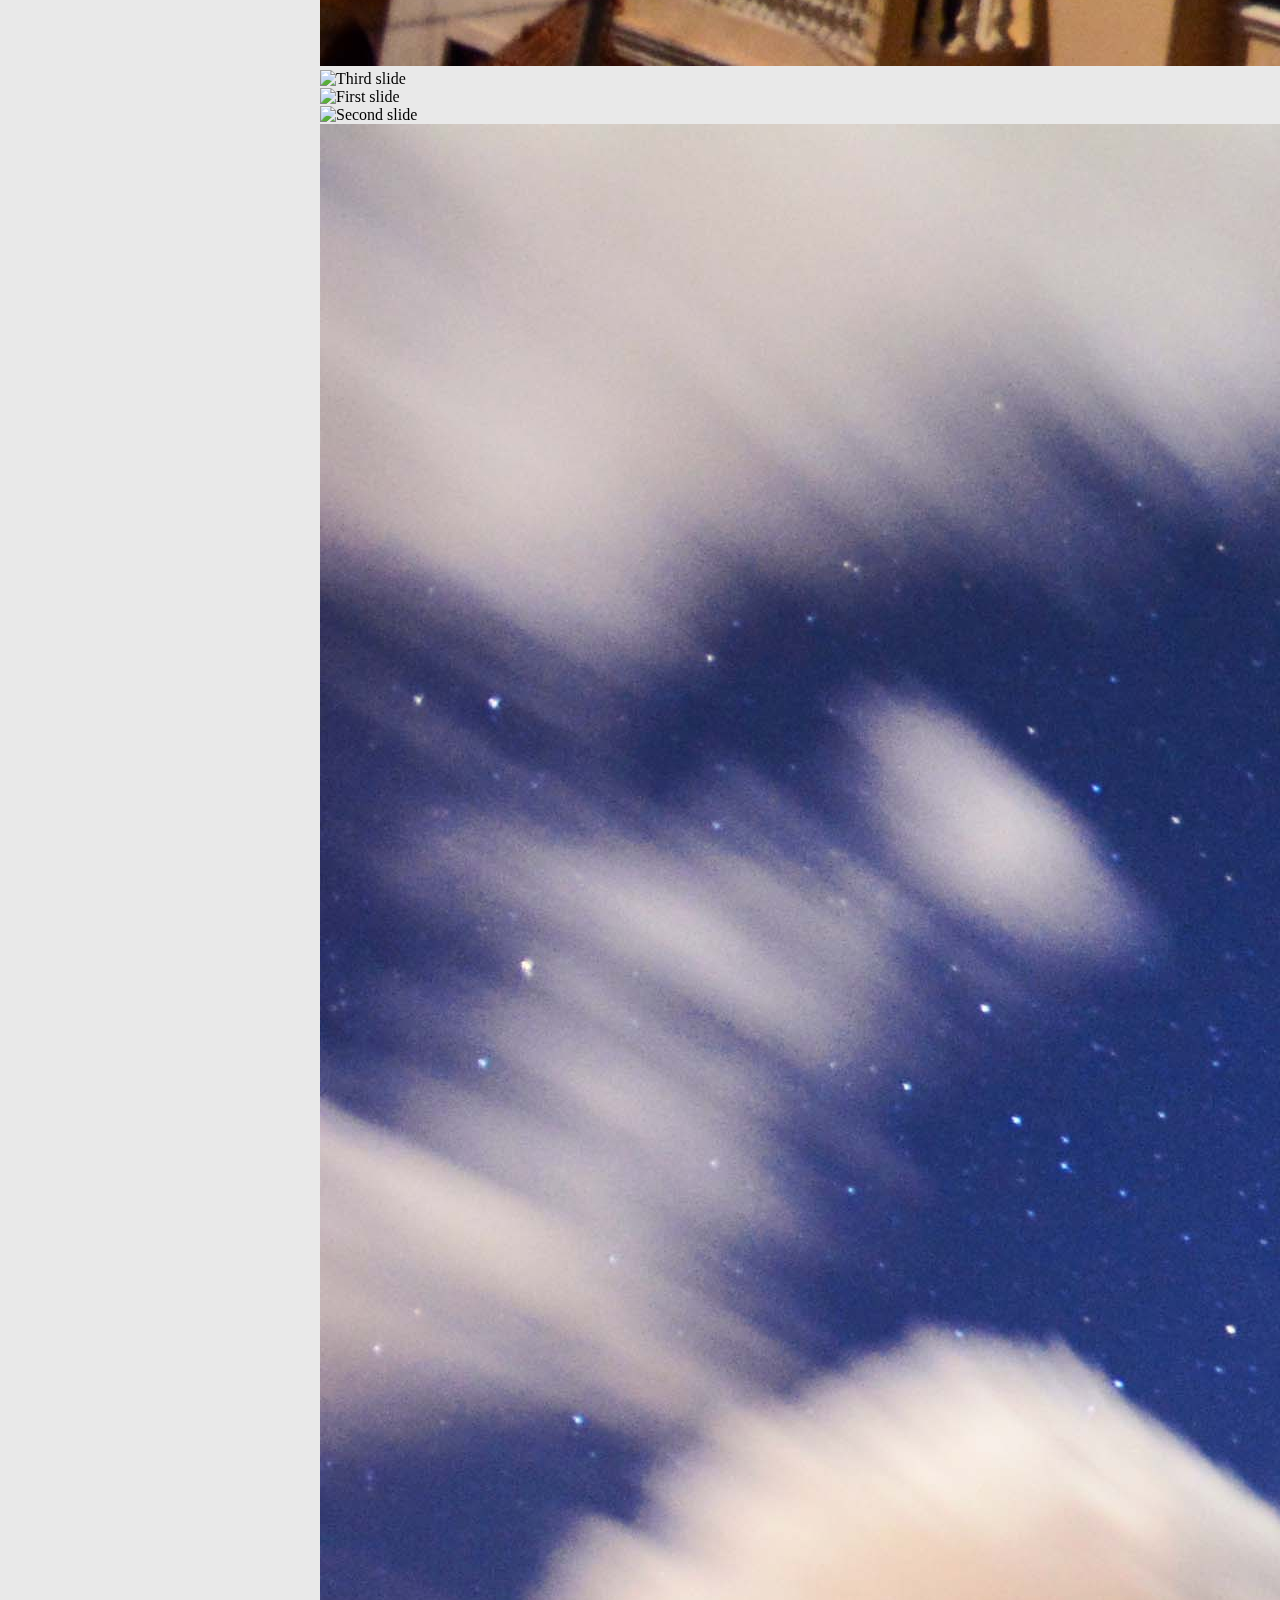
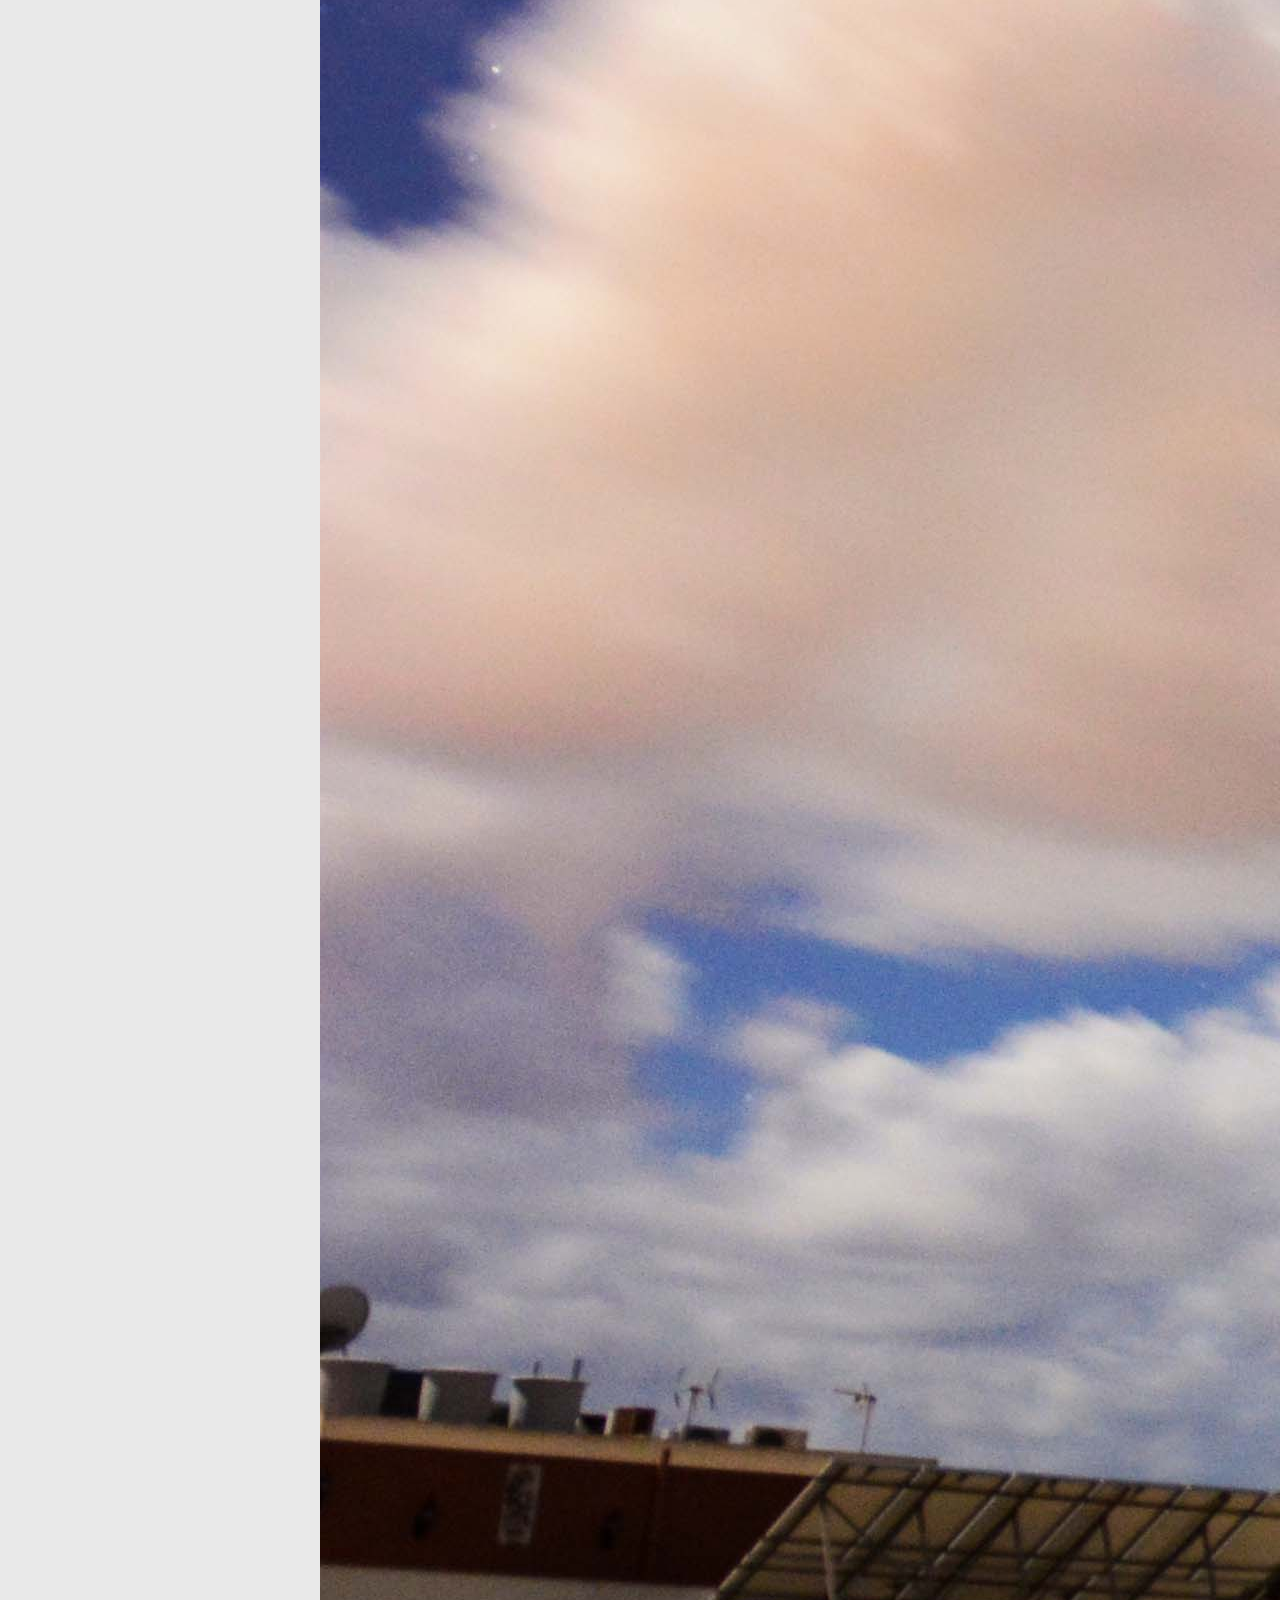
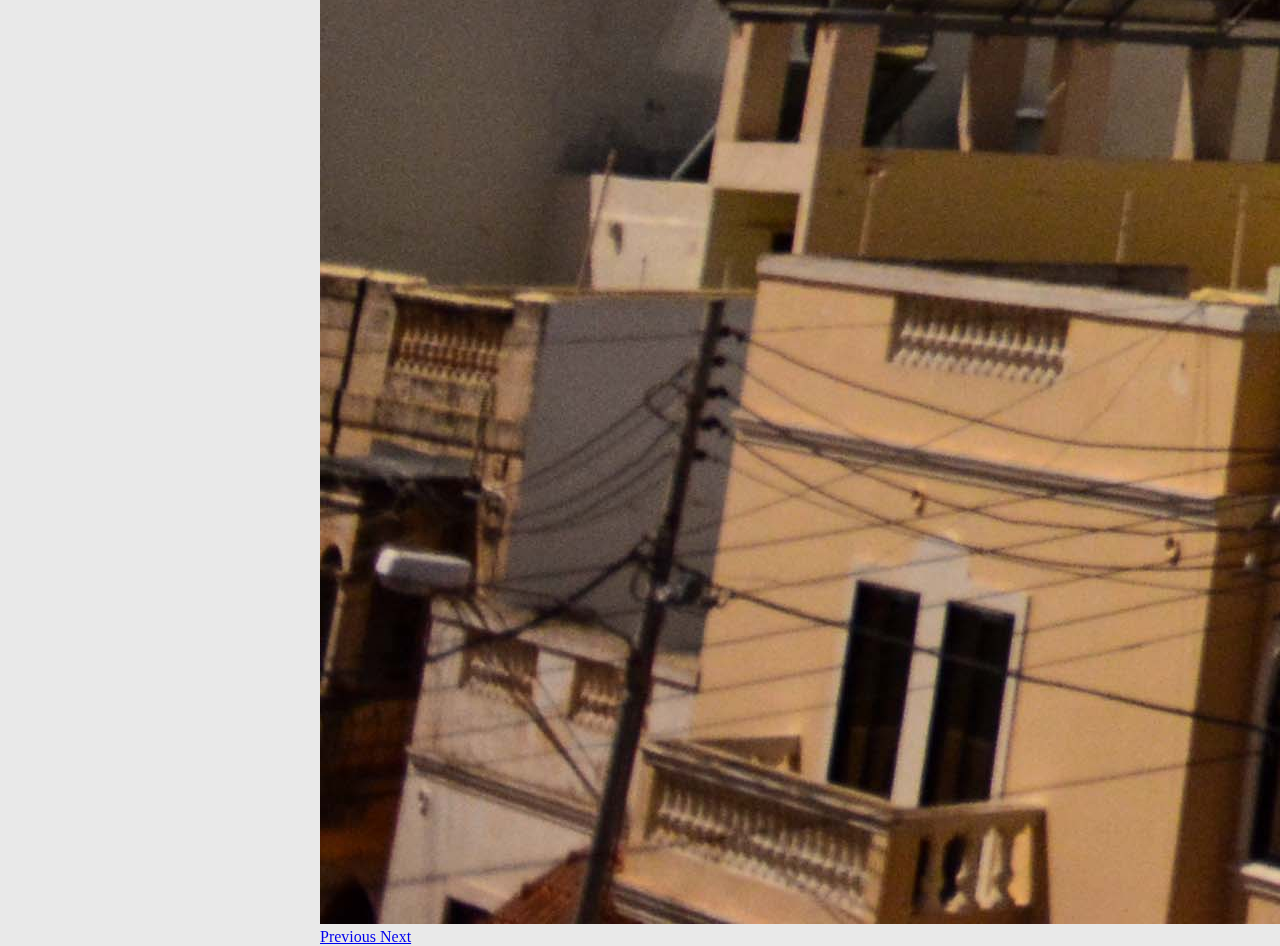
==== commit 3ecb25e0: "Update" ====
--- a/index.html
+++ b/index.html
@@ -10,6 +10,7 @@
     <link rel="stylesheet" href="https://use.fontawesome.com/releases/v5.6.3/css/all.css" integrity="sha384-UHRtZLI+pbxtHCWp1t77Bi1L4ZtiqrqD80Kn4Z8NTSRyMA2Fd33n5dQ8lWUE00s/"
         crossorigin="anonymous">
     <link rel="stylesheet" type="text/css" href="portfolio.css">
+    <link rel="shortcut icon" type="image/png" href="Images/fav.png" />
 
     <title>Carl Grech | Home</title>
 </head>
@@ -69,7 +70,7 @@
                     </div>
                 </div>
             </div>
-            <div class="d-none d-md-block text-center pt-5">
+            <div class="d-none d-md-block text-center pt-5 h-100">
                 <a href="index.html" class="text-dark">
                     <h2 class="my-textfont">Home</h2>
                 </a>
@@ -85,7 +86,7 @@
                 <a href="contact.html" class="text-dark">
                     <h2 class="my-textfont pt-3">Contact</h2>
                 </a>
-                <div class="mt-5 mb-3">
+                <div class="my-socials">
                     <a href="" class="text-dark">
                         <i class="fab fa-behance-square fa-2x pr-3"></i>
                     </a>
@@ -101,7 +102,7 @@
                 </div>
             </div>
         </div>
-        <div class="">
+        <div class="my-content">
             <div class="container-fluid">
                 <div class="row">
                     <div id="carousel-1" class="carousel slide" data-ride="carousel">
--- a/portfolio.css
+++ b/portfolio.css
@@ -12,6 +12,7 @@
 .my-textfont{
     font-family: 'dinfont', 'Source Sans Pro', sans-serif;
     font-weight: 400;
+    color: #000;
 }
 .my-textfont2{
     font-family: 'dinfont_l', 'Source Sans Pro', sans-serif;
@@ -22,19 +23,53 @@
 }
 .my-sidebar{
     border-right: 0.05rem solid #afafaf;
+    width:25%;
+    height: 100%;
+    position: fixed;
+}
+.my-content{
+    width:75%;
+    position: absolute;
+    right:0;
+}
+.my-socials{
+    position: absolute;
+    left: 2px;
+    right: 2px;
+    bottom:10px;
+}
+@media only screen and (min-width: 1355px) {
+    .my-sidebar{
+        width:15%;
+    }
+    .my-content{
+        width:85%;
+    }
 }
 .my-logosize{
     width: 80%;
+    max-width: 200px;
 }
 @media only screen and (max-width: 767px) {
     .my-logosize{
         width: 20%;
+    }
+    .my-sidebar{
+        width:100%;
+        position: unset;
+    }
+    .my-content{
+        width: 100%;
+        position: unset;
     }
   }
 #my-logo{
     width: 100%;
 }
 a:hover{
-    opacity: 0.6;
+    opacity: 0.8;
     text-decoration: none;
 }
+a h2:hover{
+    color: #464646;
+}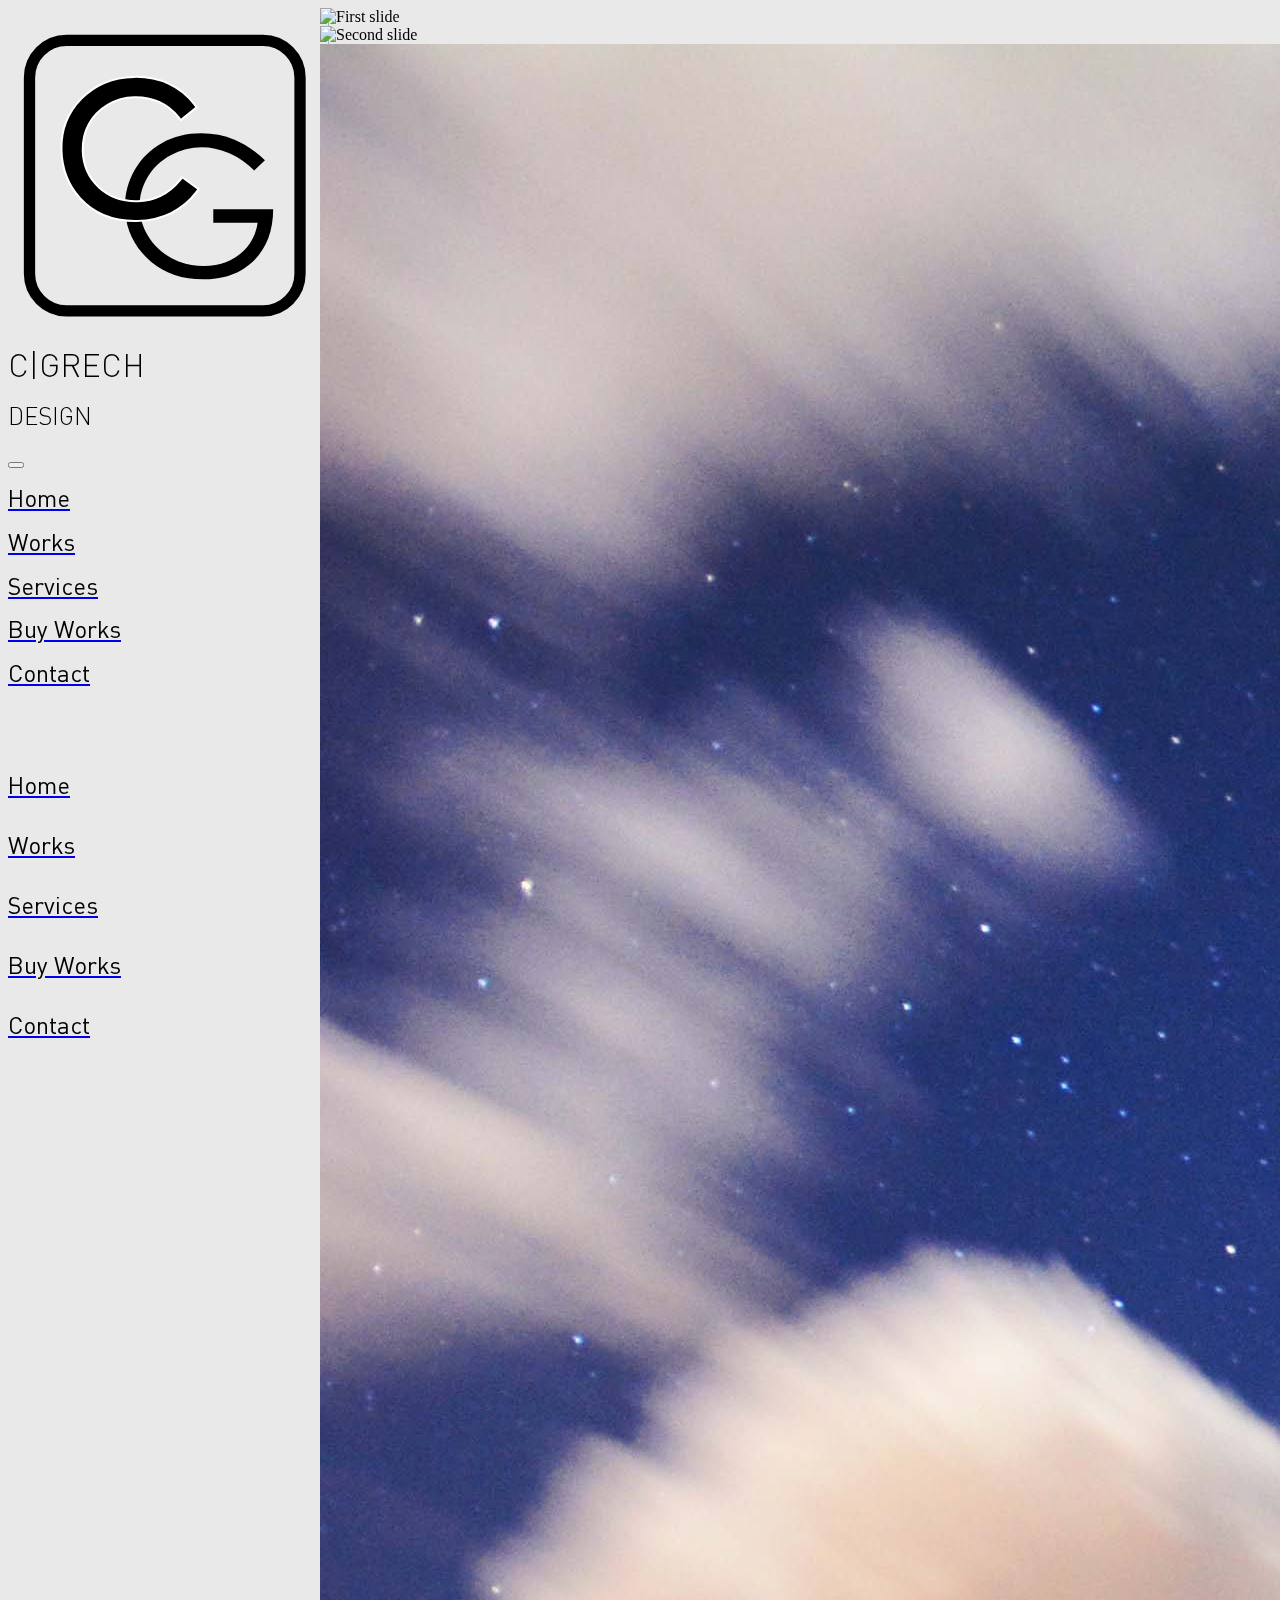
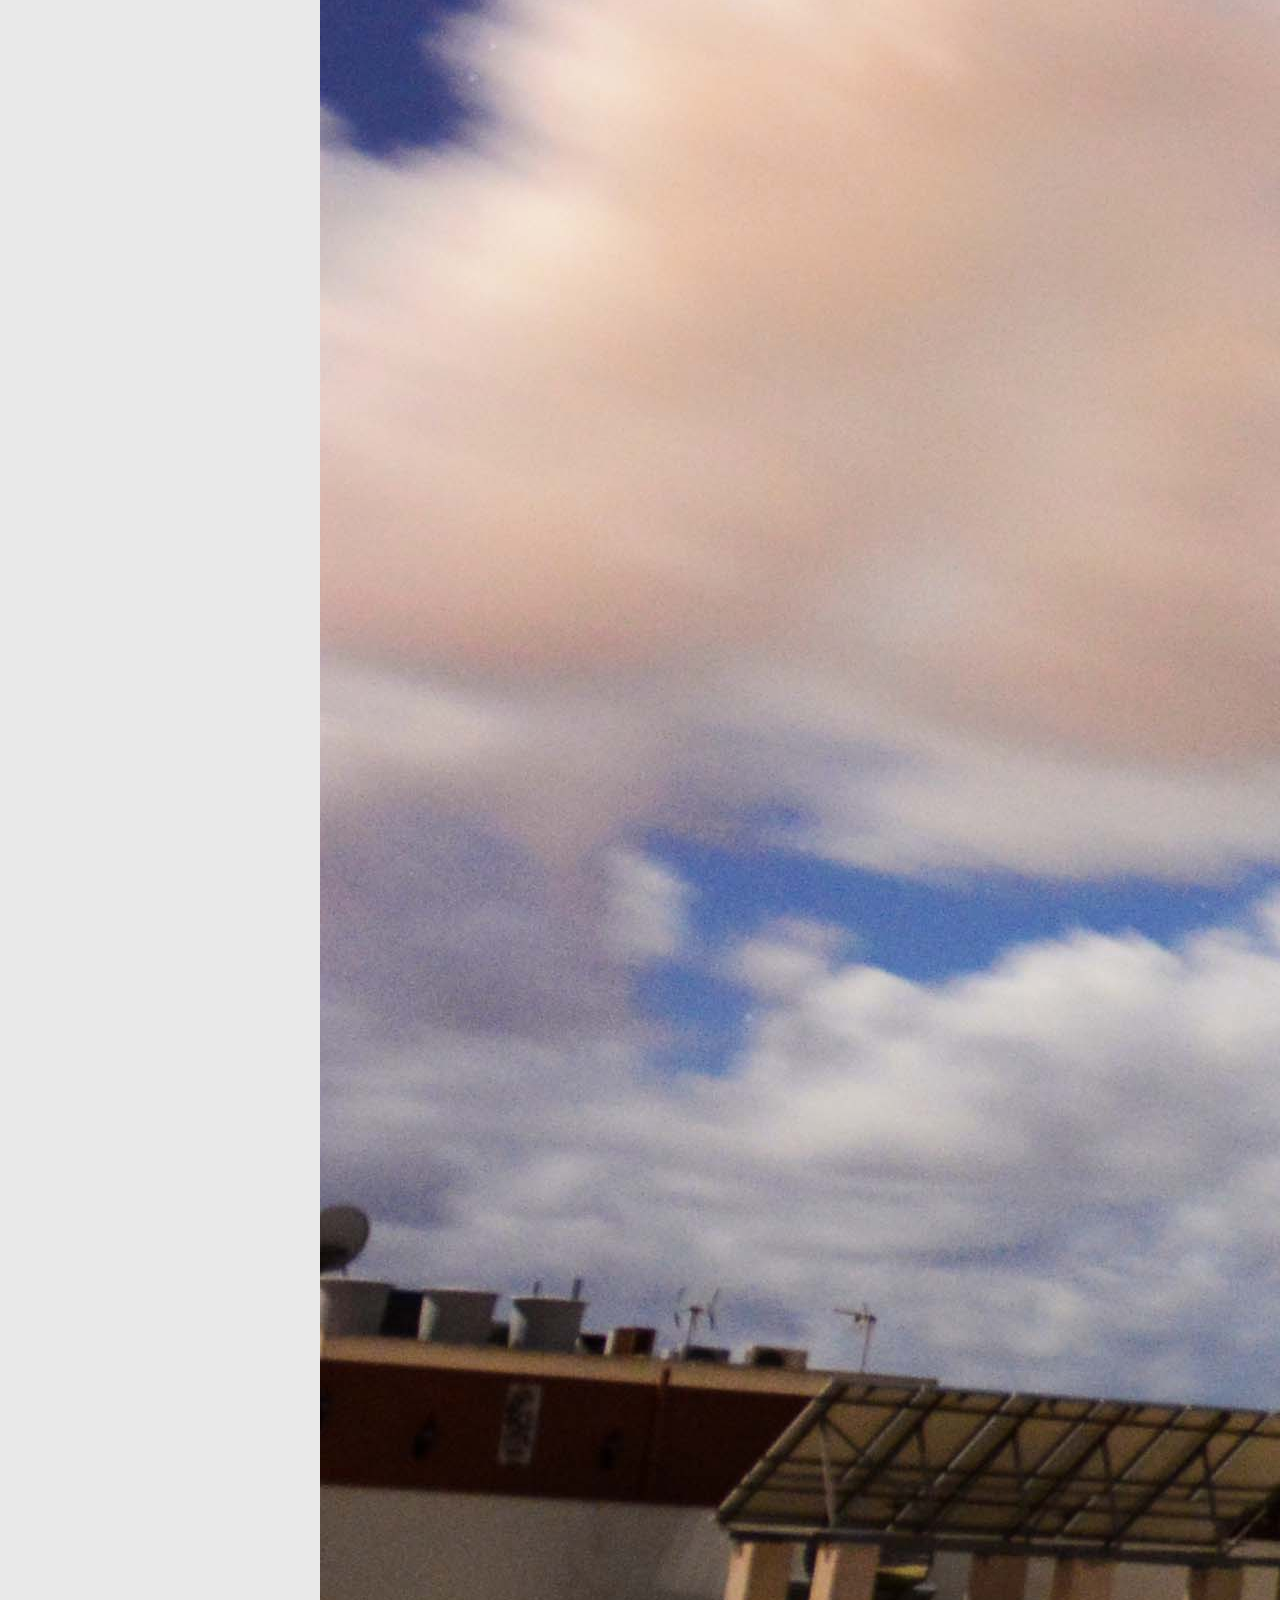
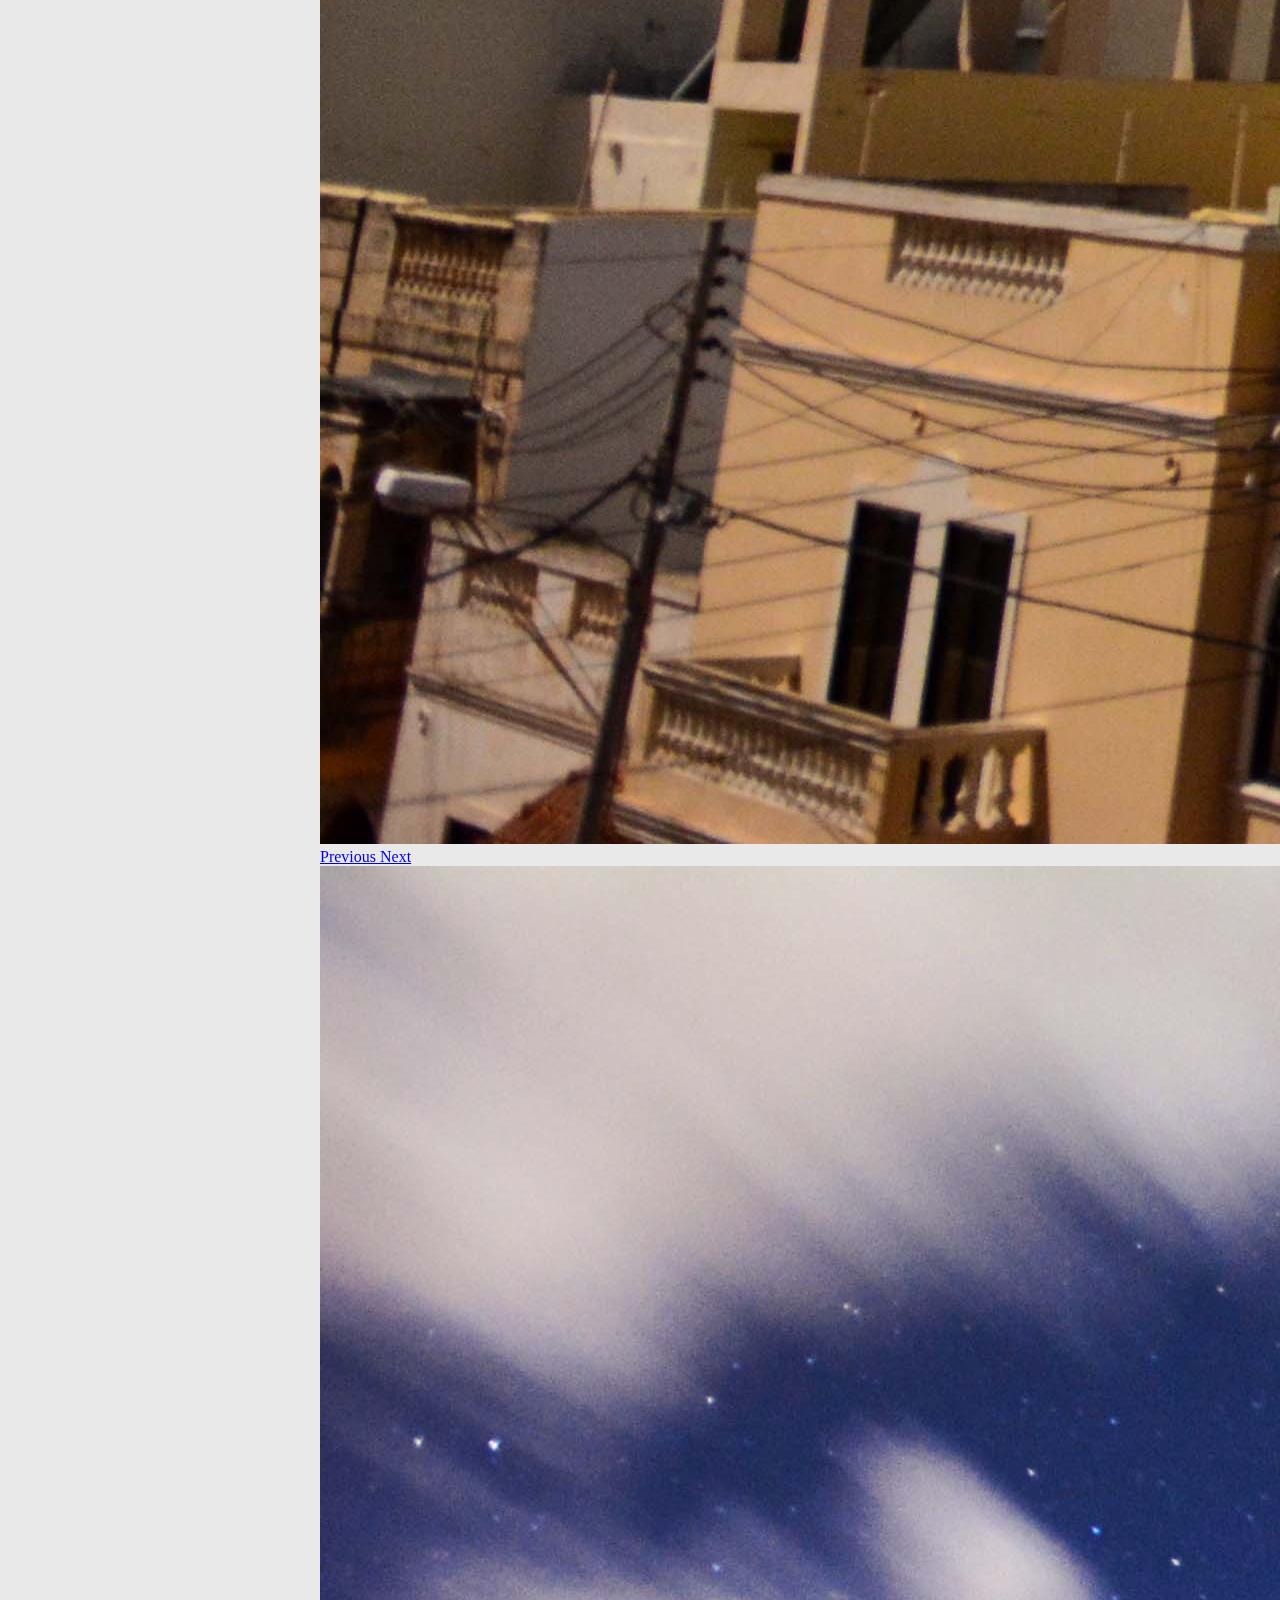
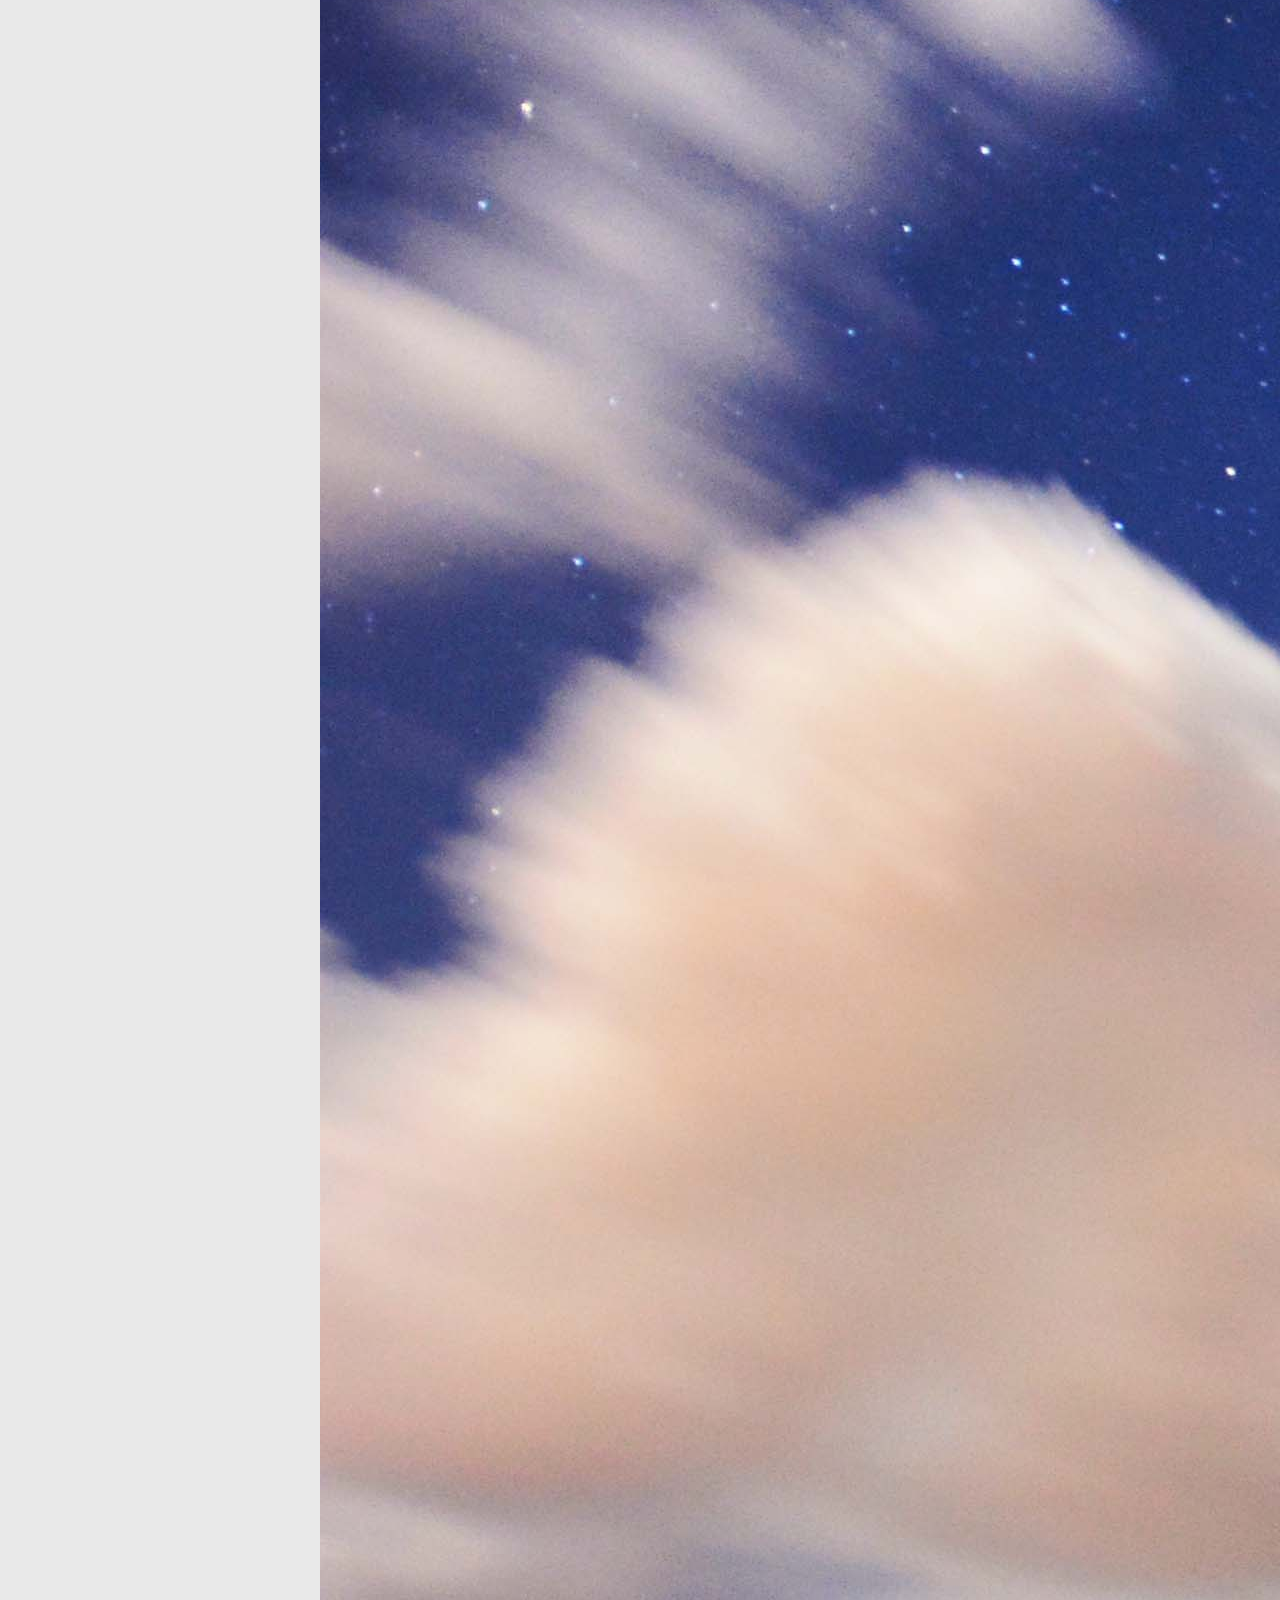
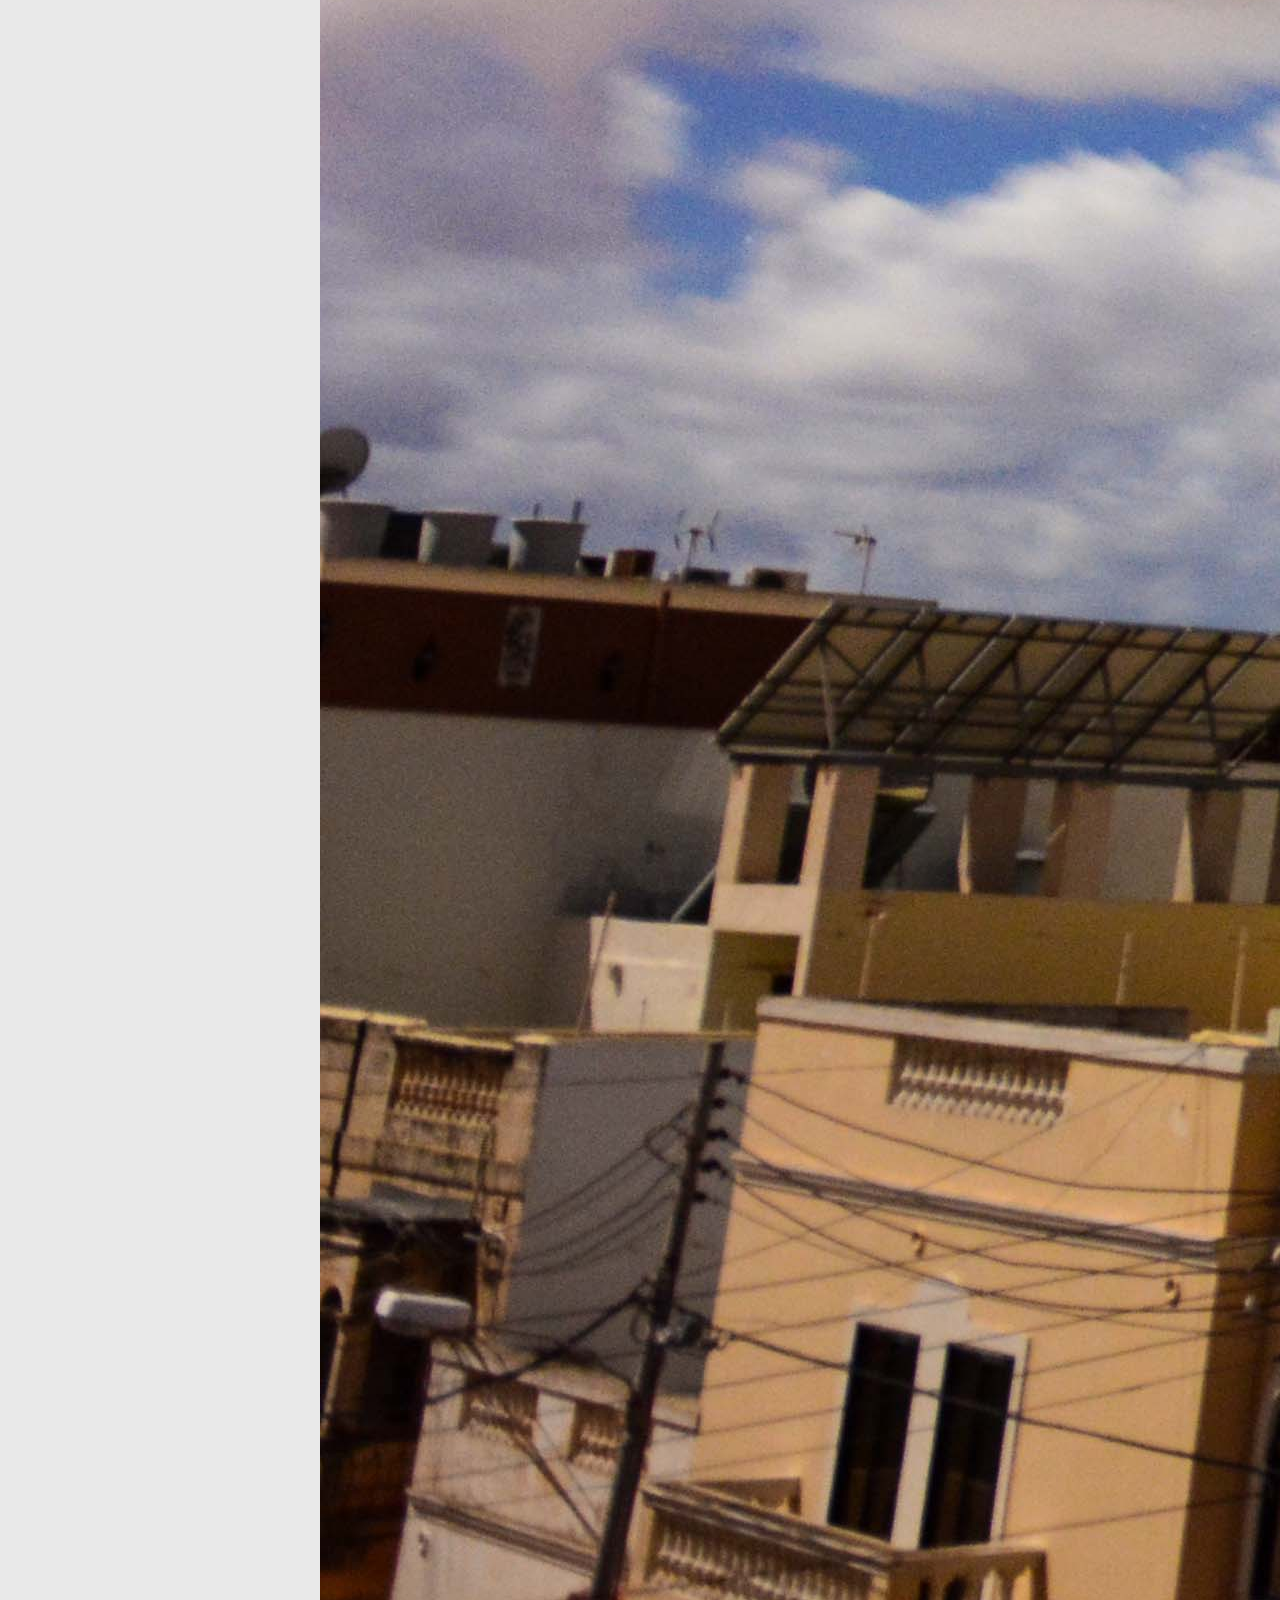
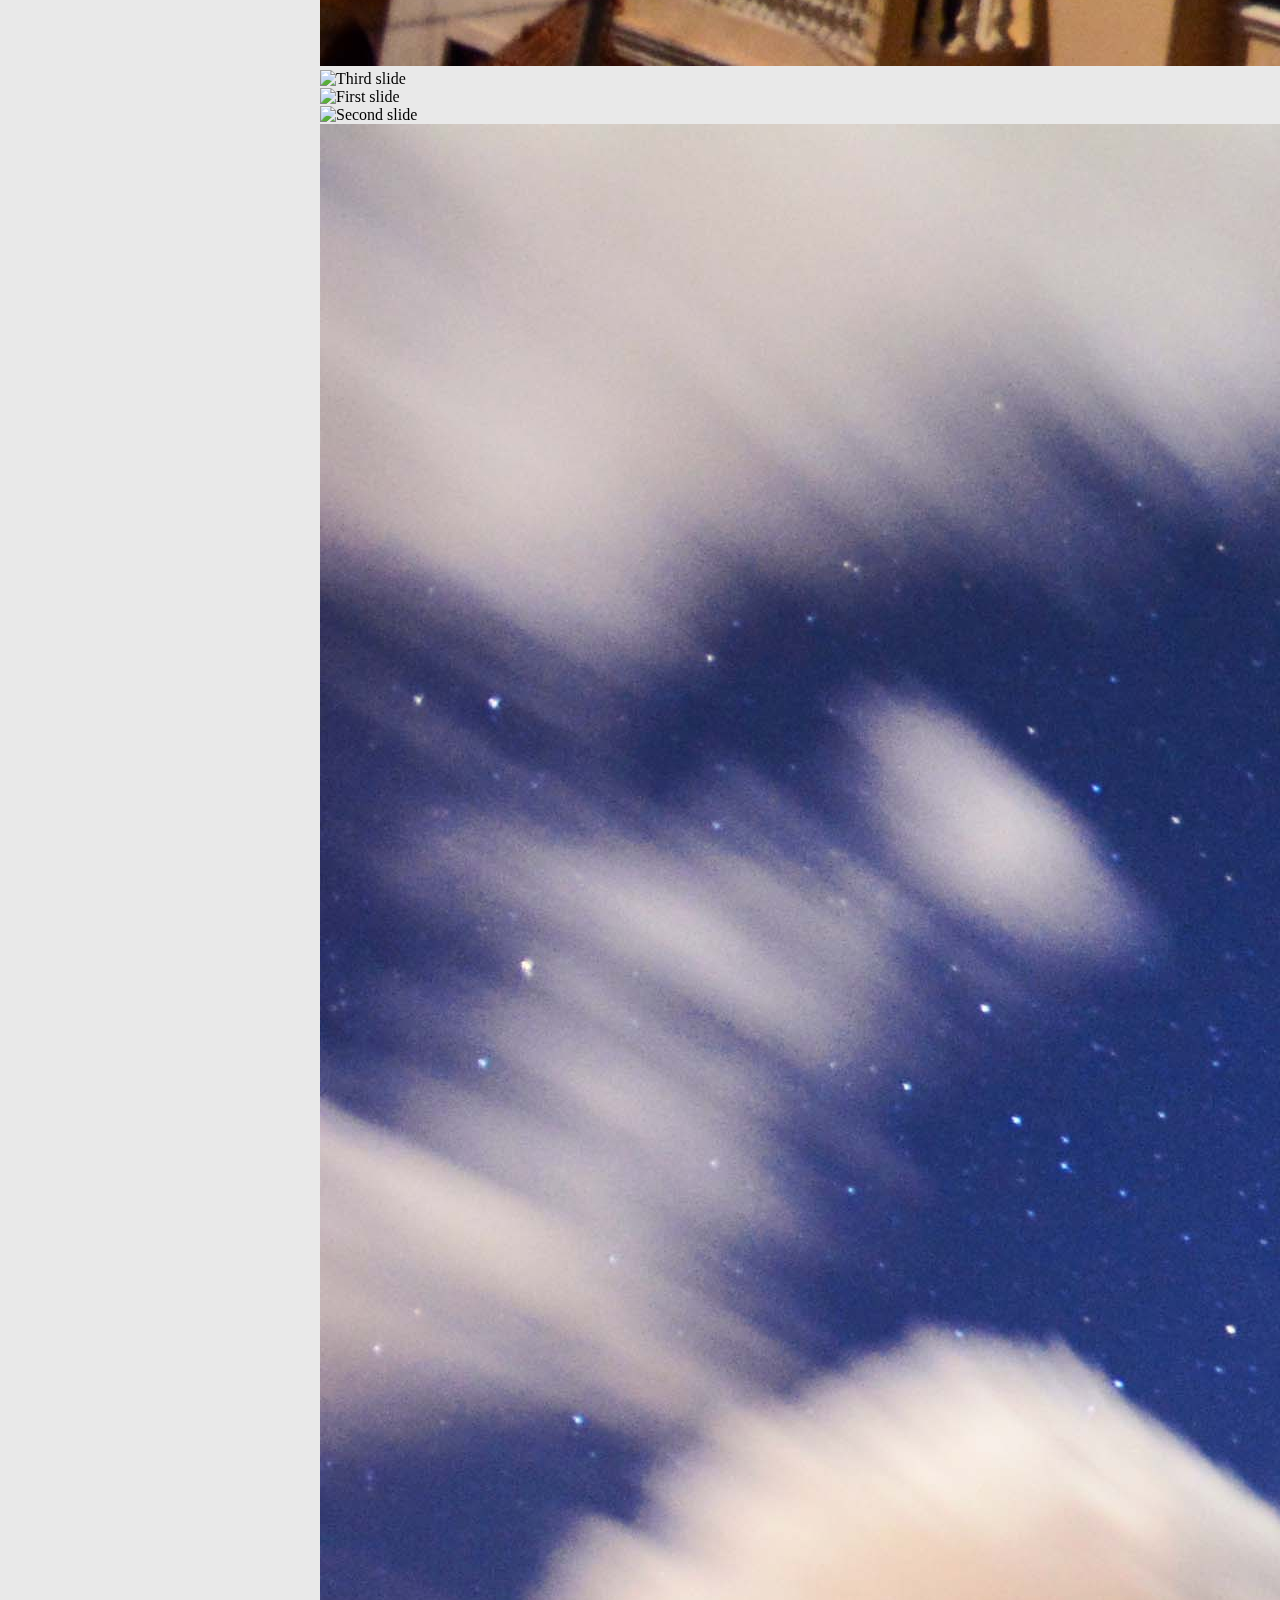
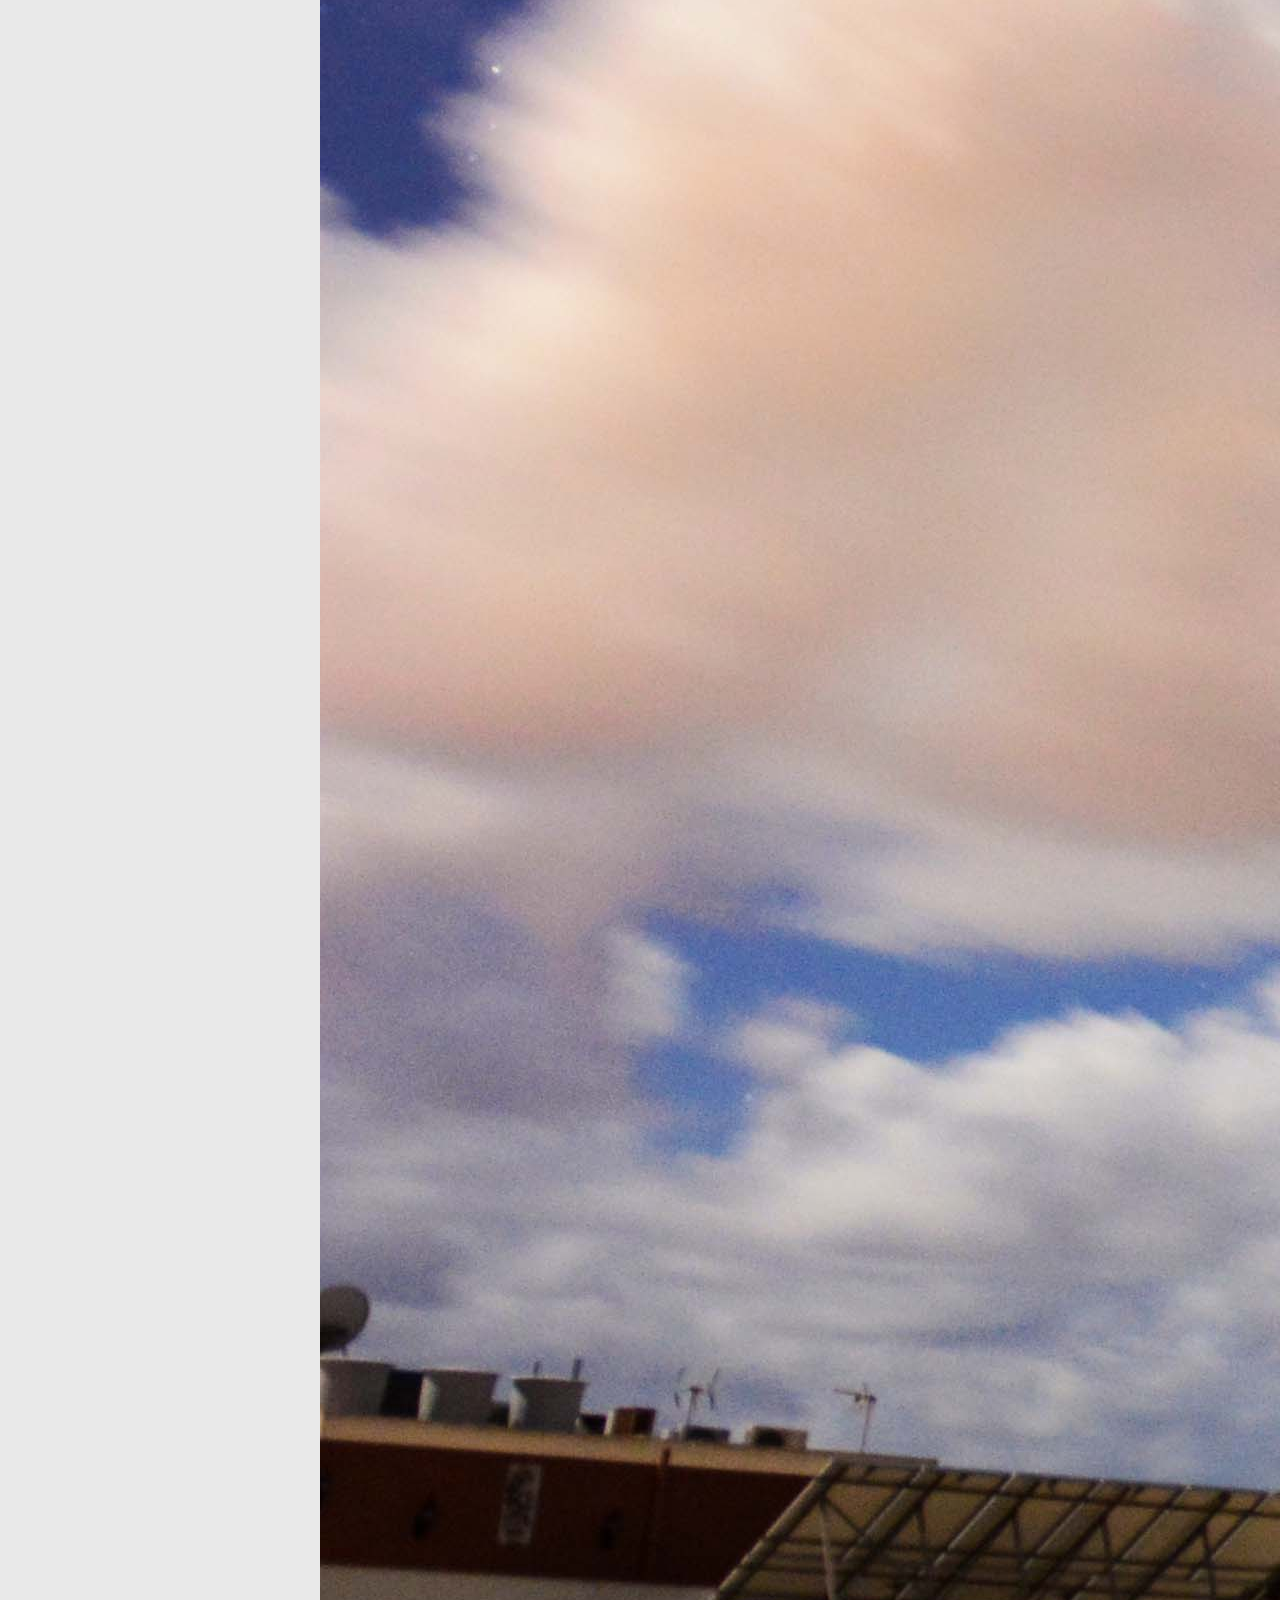
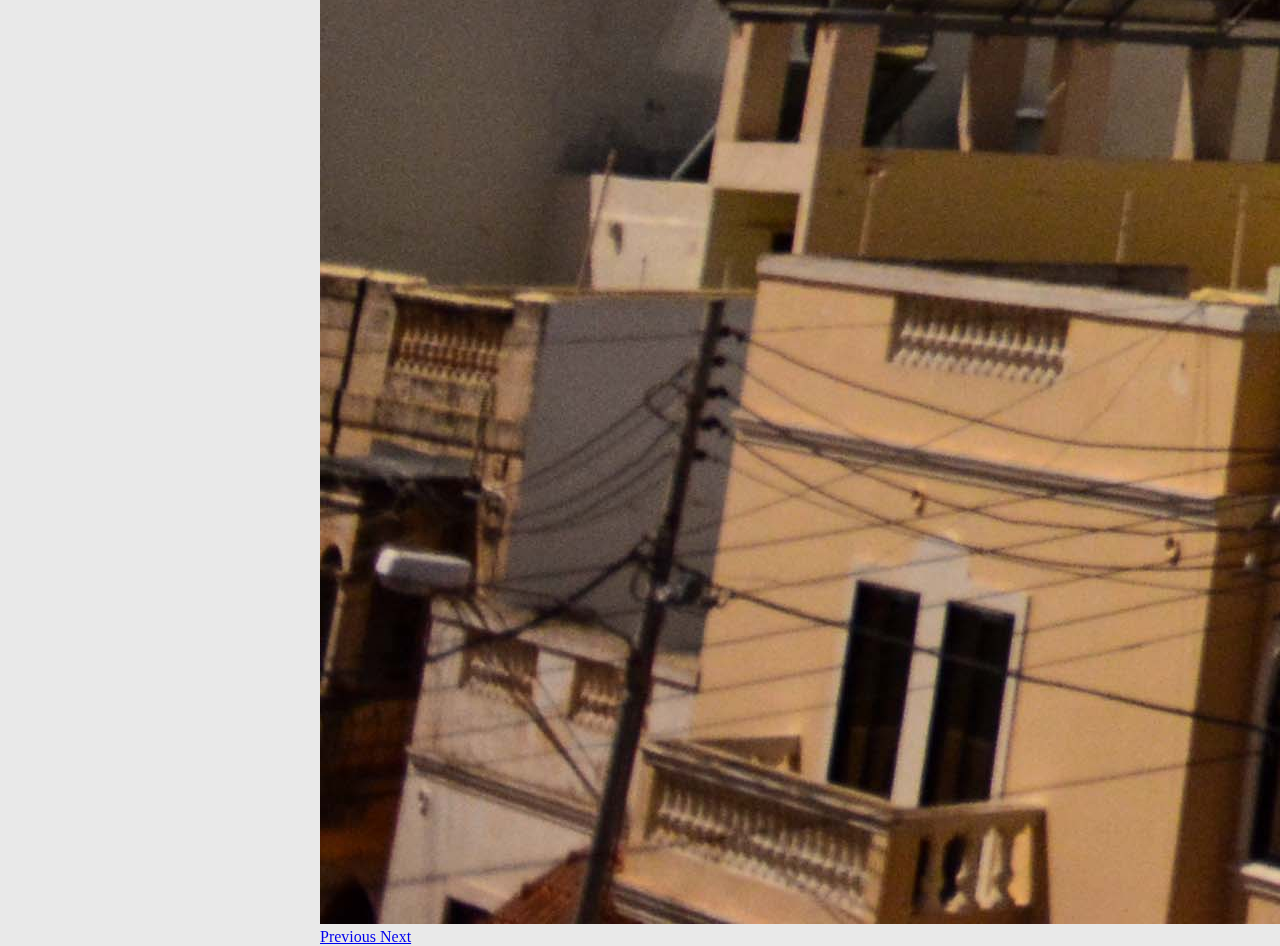
==== commit 8f930500: "update" ====
--- a/index.html
+++ b/index.html
@@ -70,21 +70,21 @@
                     </div>
                 </div>
             </div>
-            <div class="d-none d-md-block text-center pt-5 h-100">
+            <div class="d-none d-md-block text-center my-menu h-100">
                 <a href="index.html" class="text-dark">
                     <h2 class="my-textfont">Home</h2>
                 </a>
                 <a href="works.html" class="text-dark">
-                    <h2 class="my-textfont pt-3">Works</h2>
+                    <h2 class="my-textfont my-pad">Works</h2>
                 </a>
                 <a href="services.html" class="text-dark">
-                    <h2 class="my-textfont pt-3">Services</h2>
+                    <h2 class="my-textfont my-pad">Services</h2>
                 </a>
                 <a href="buy_works.html" class="text-dark">
-                    <h2 class="my-textfont pt-3">Buy Works</h2>
+                    <h2 class="my-textfont my-pad">Buy Works</h2>
                 </a>
                 <a href="contact.html" class="text-dark">
-                    <h2 class="my-textfont pt-3">Contact</h2>
+                    <h2 class="my-textfont my-pad">Contact</h2>
                 </a>
                 <div class="my-socials">
                     <a href="" class="text-dark">
--- a/portfolio.css
+++ b/portfolio.css
@@ -38,6 +38,16 @@
     right: 2px;
     bottom:10px;
 }
+.my-pad{
+    padding-top: 1rem;
+}
+.my-menu{
+    padding-top: 3rem;
+}
+.my-logosize{
+    width: 80%;
+    max-width: 200px;
+}
 @media only screen and (min-width: 1355px) {
     .my-sidebar{
         width:15%;
@@ -45,10 +55,6 @@
     .my-content{
         width:85%;
     }
-}
-.my-logosize{
-    width: 80%;
-    max-width: 200px;
 }
 @media only screen and (max-width: 767px) {
     .my-logosize{
@@ -63,6 +69,17 @@
         position: unset;
     }
   }
+  @media only screen and (max-height: 700px) {
+    .my-pad{
+        padding-top: 0.5rem;
+    }
+    .my-menu{
+        padding-top: 1rem;
+    }
+    .my-logosize{
+        max-width: 120px;
+    }
+}
 #my-logo{
     width: 100%;
 }
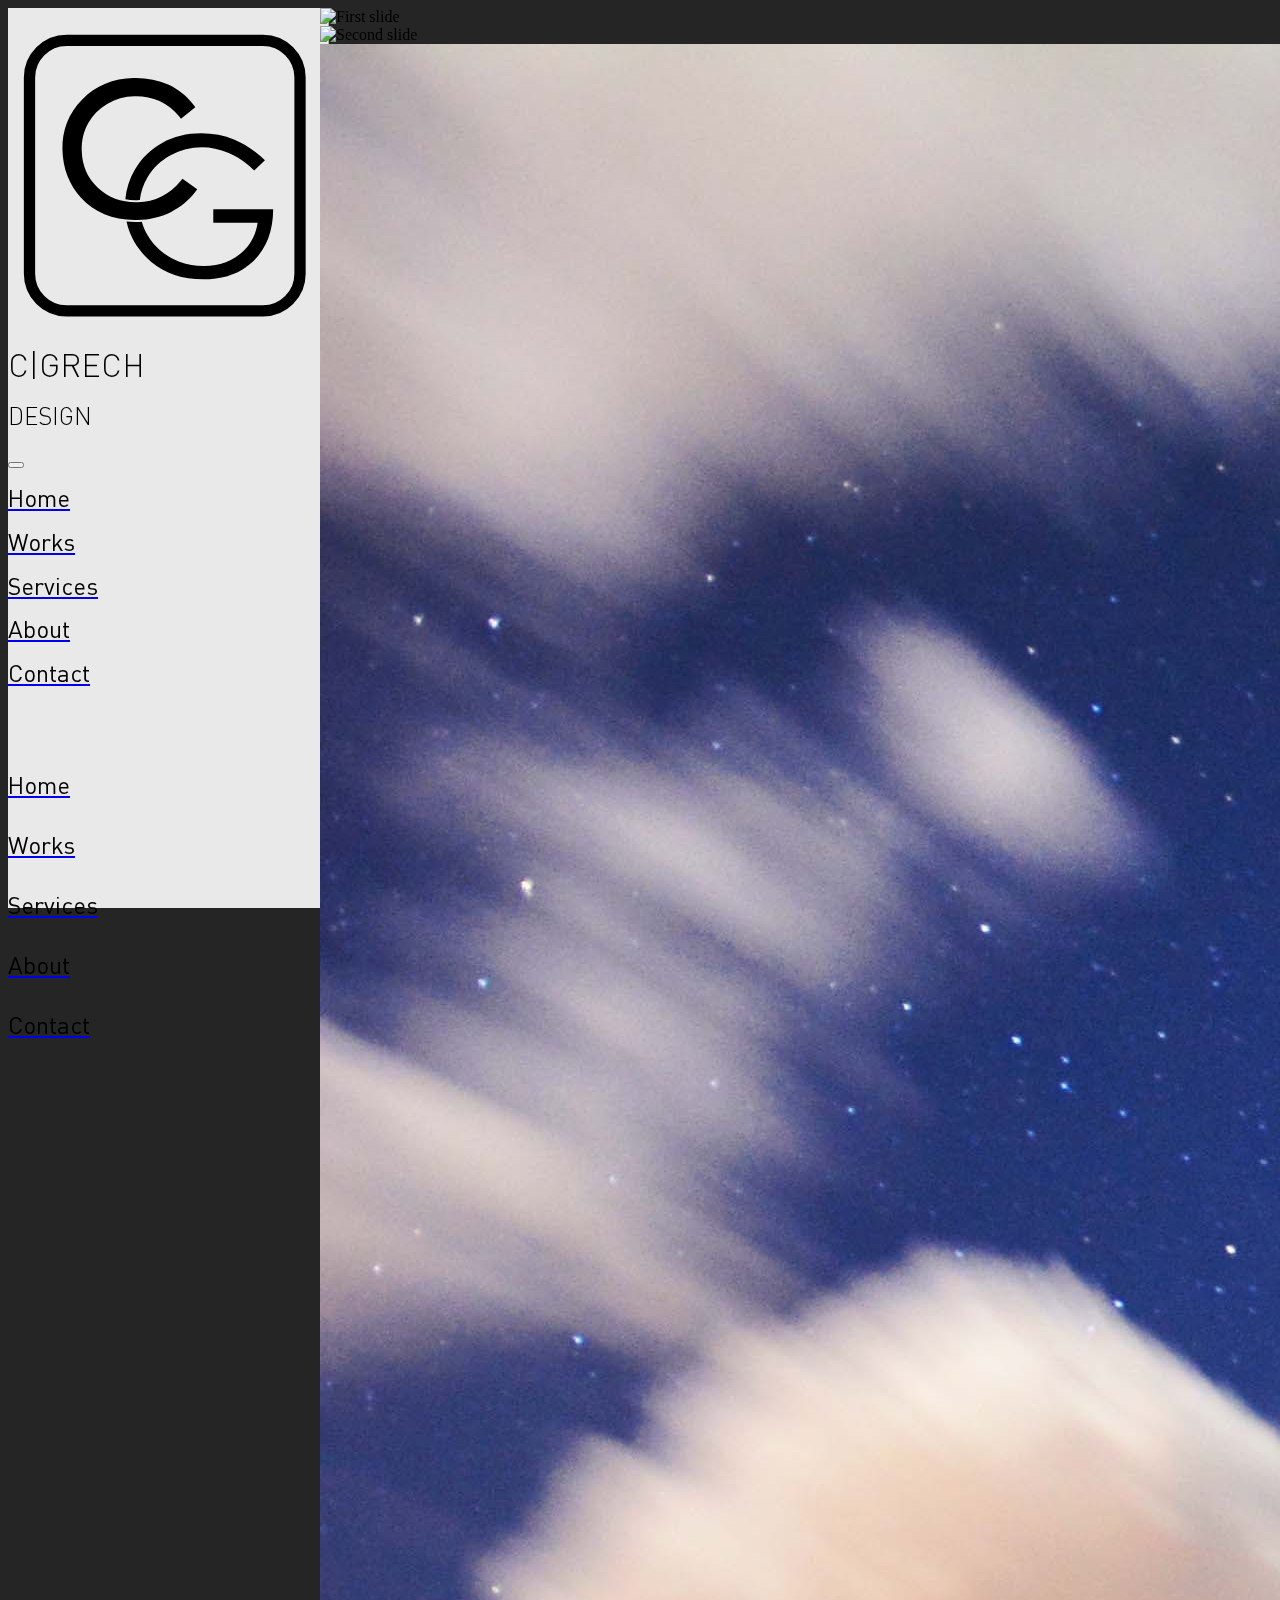
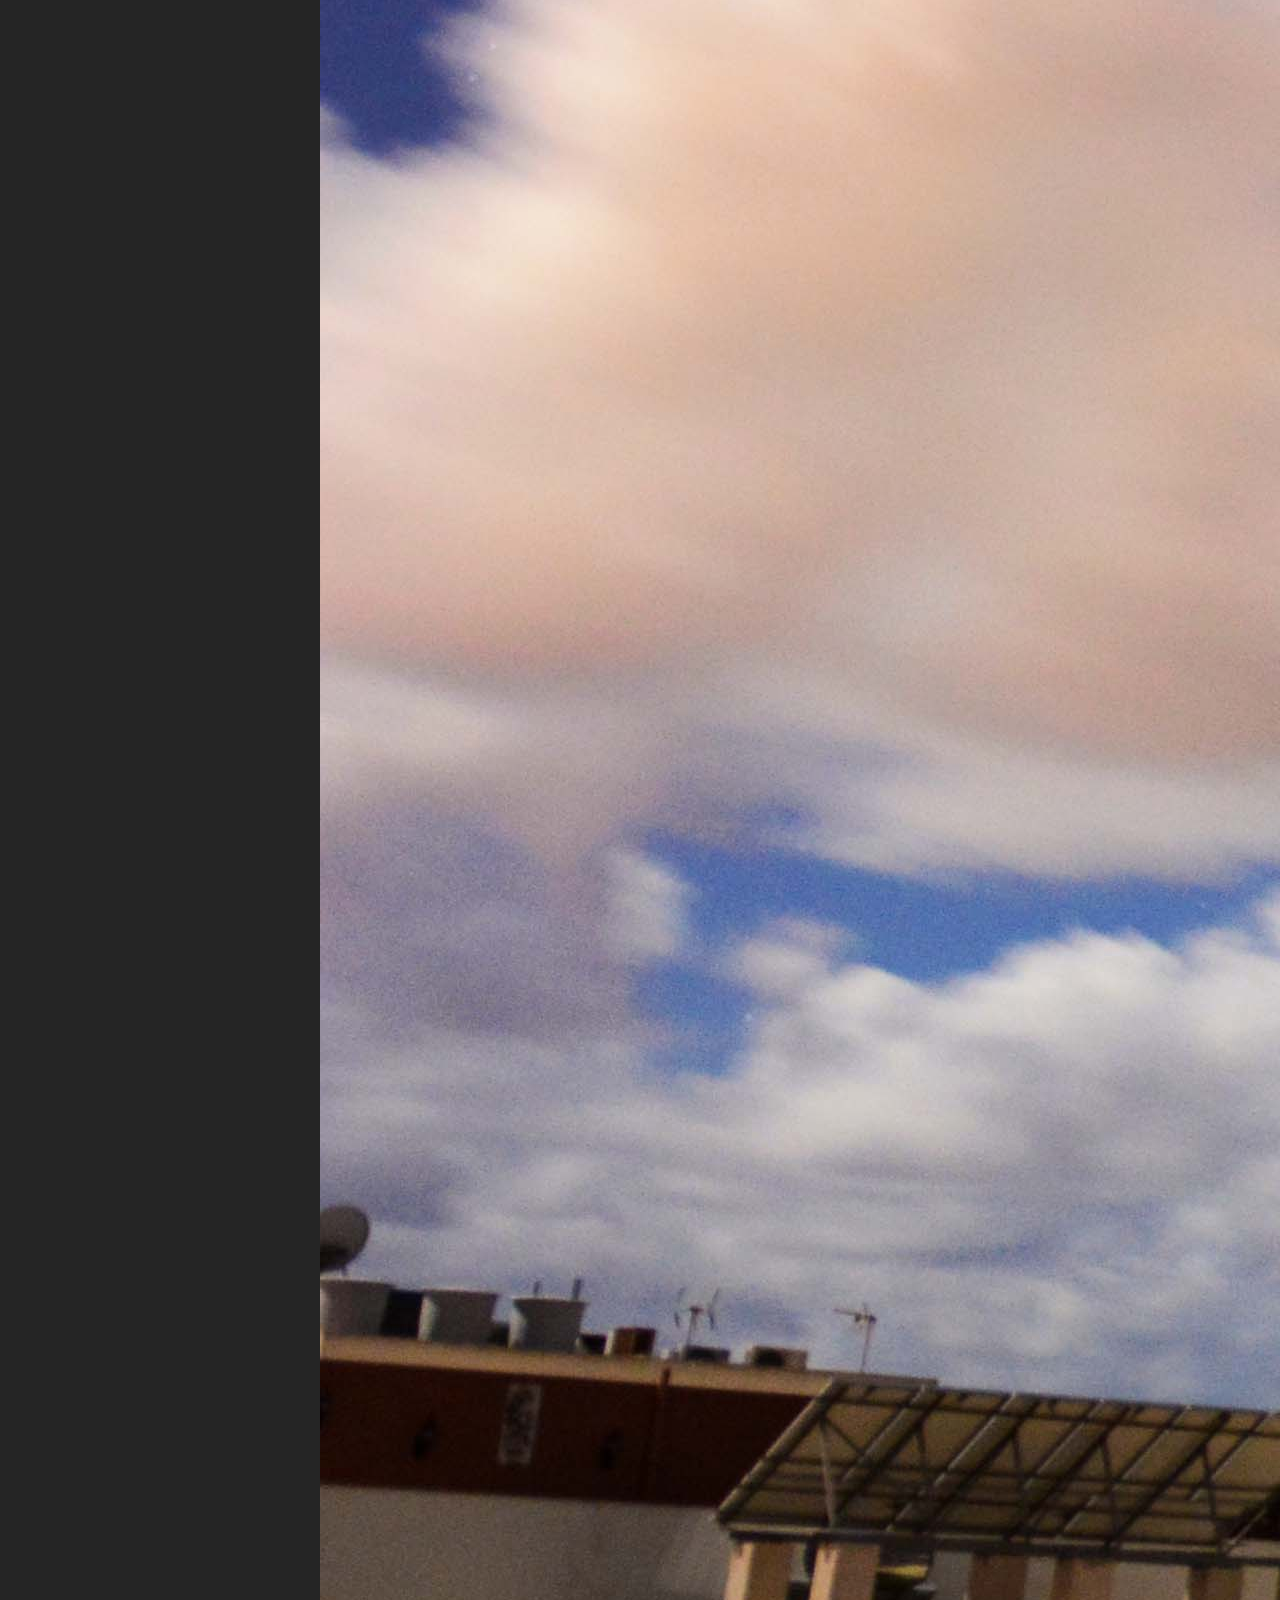
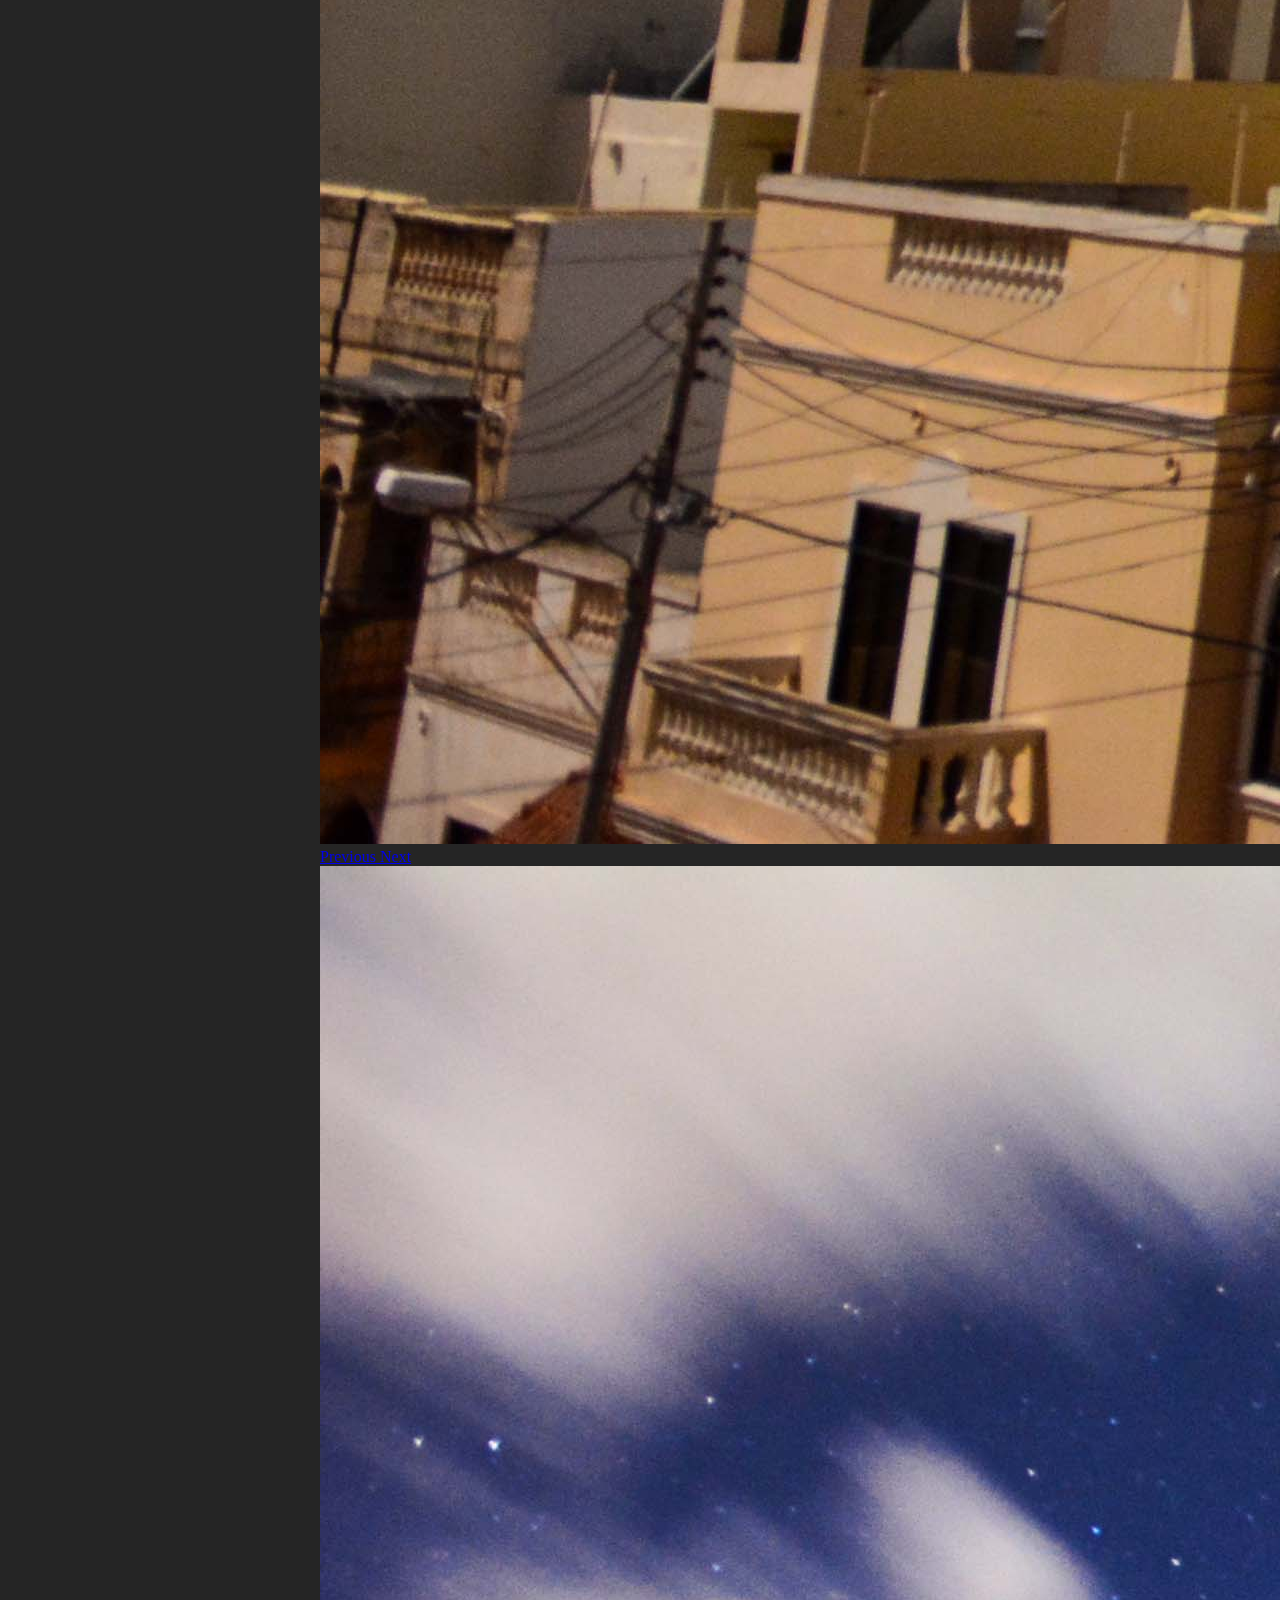
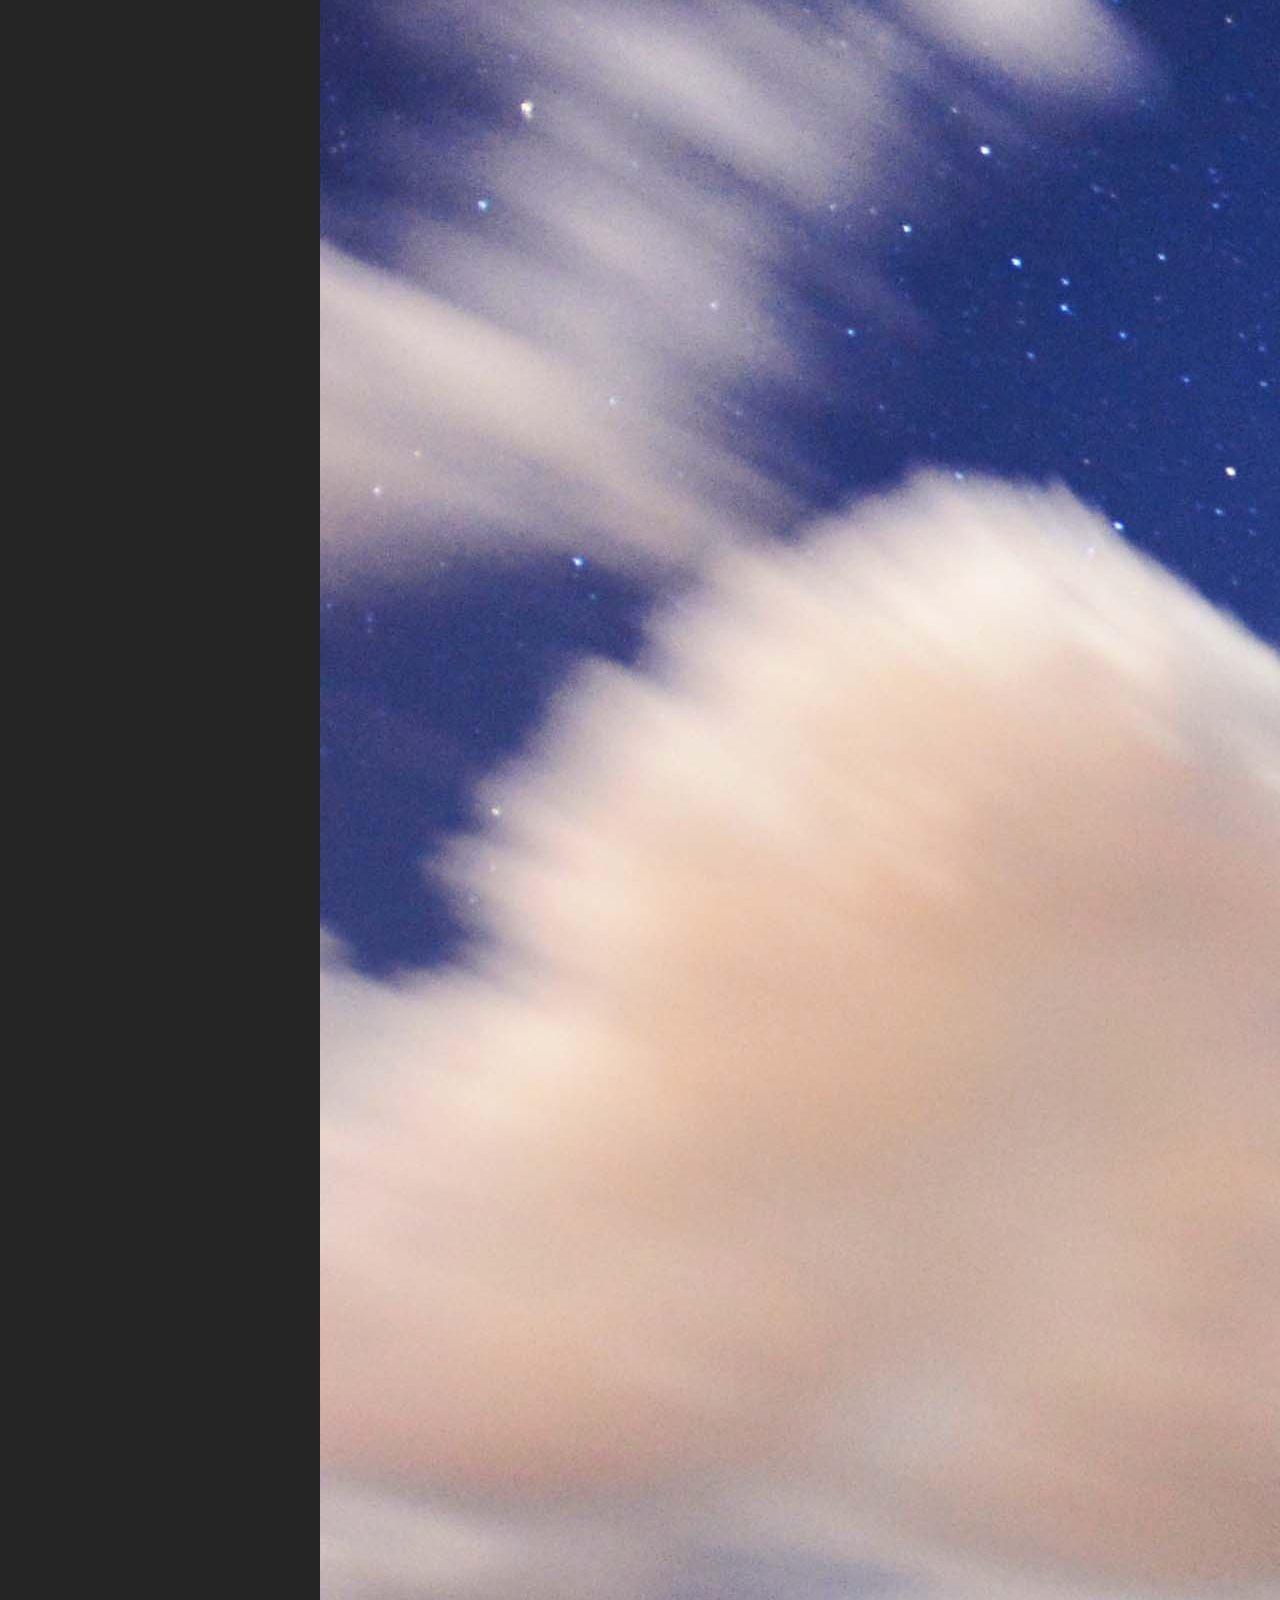
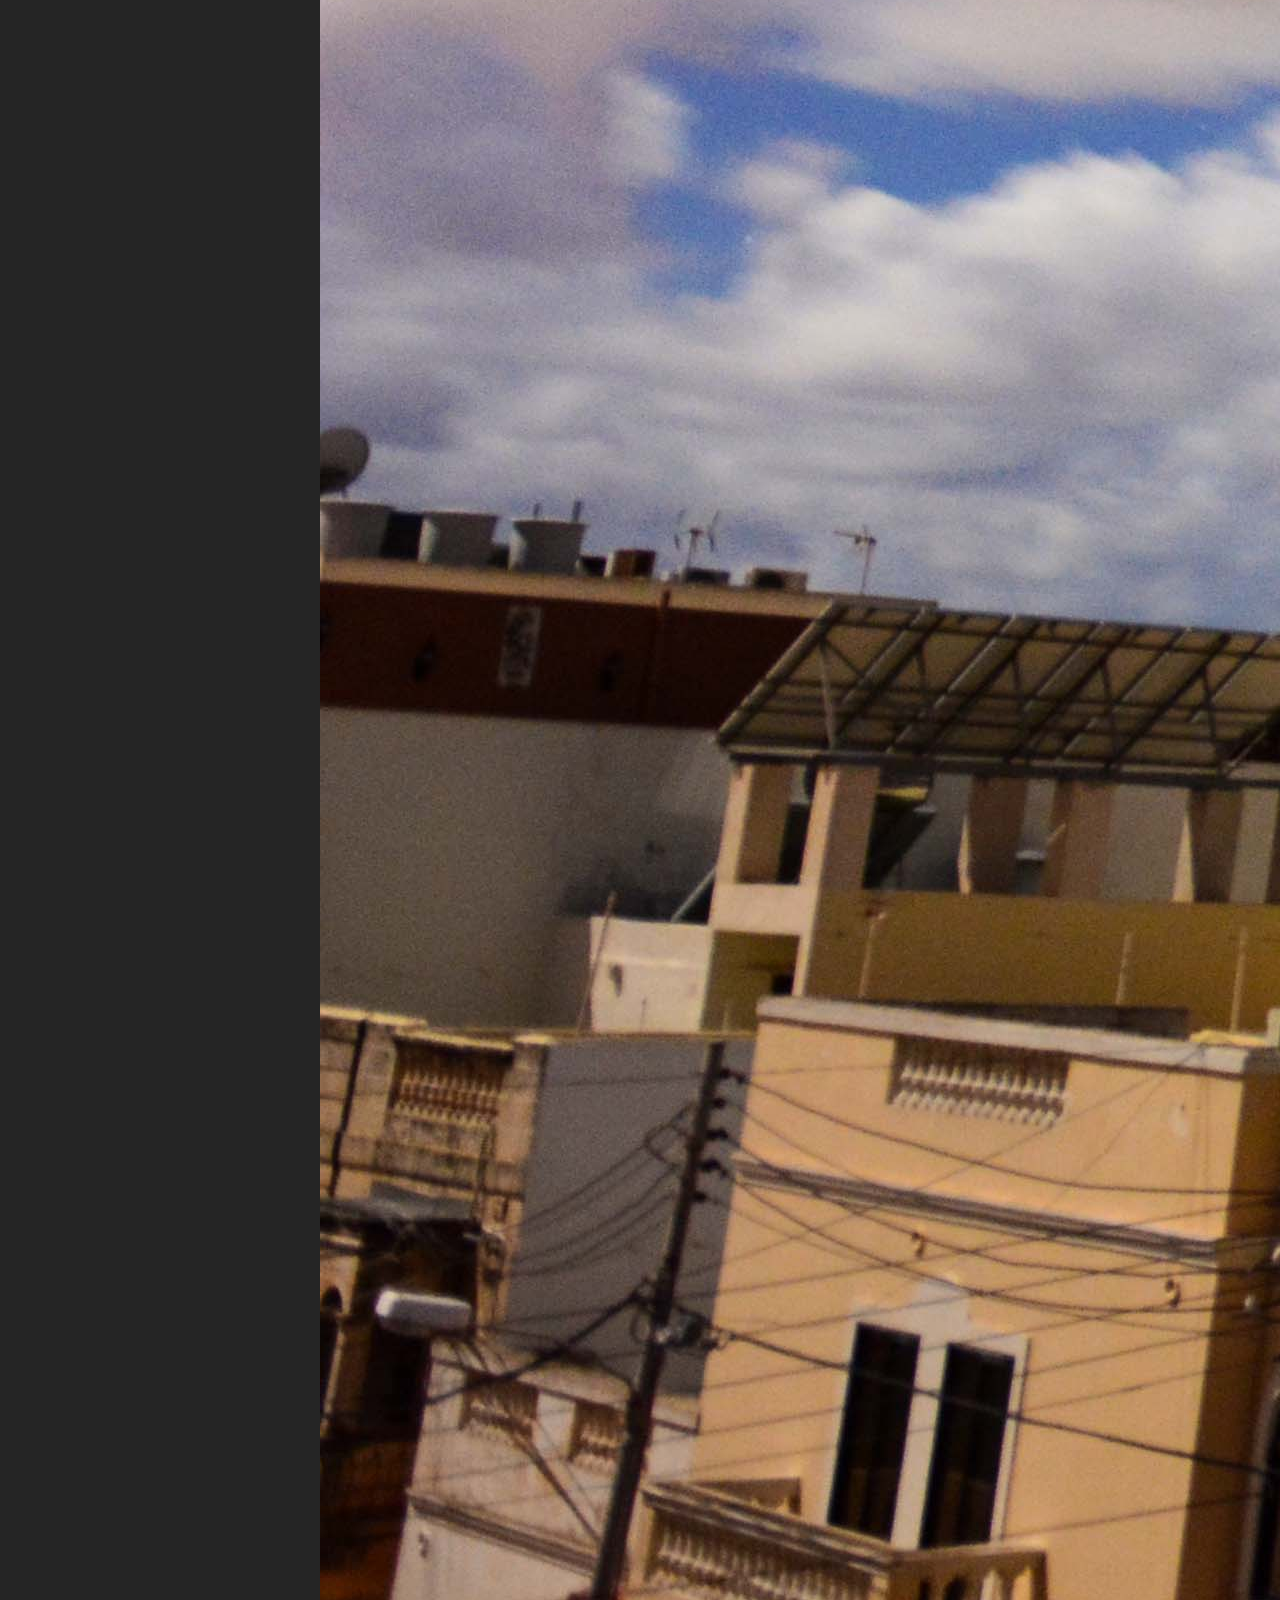
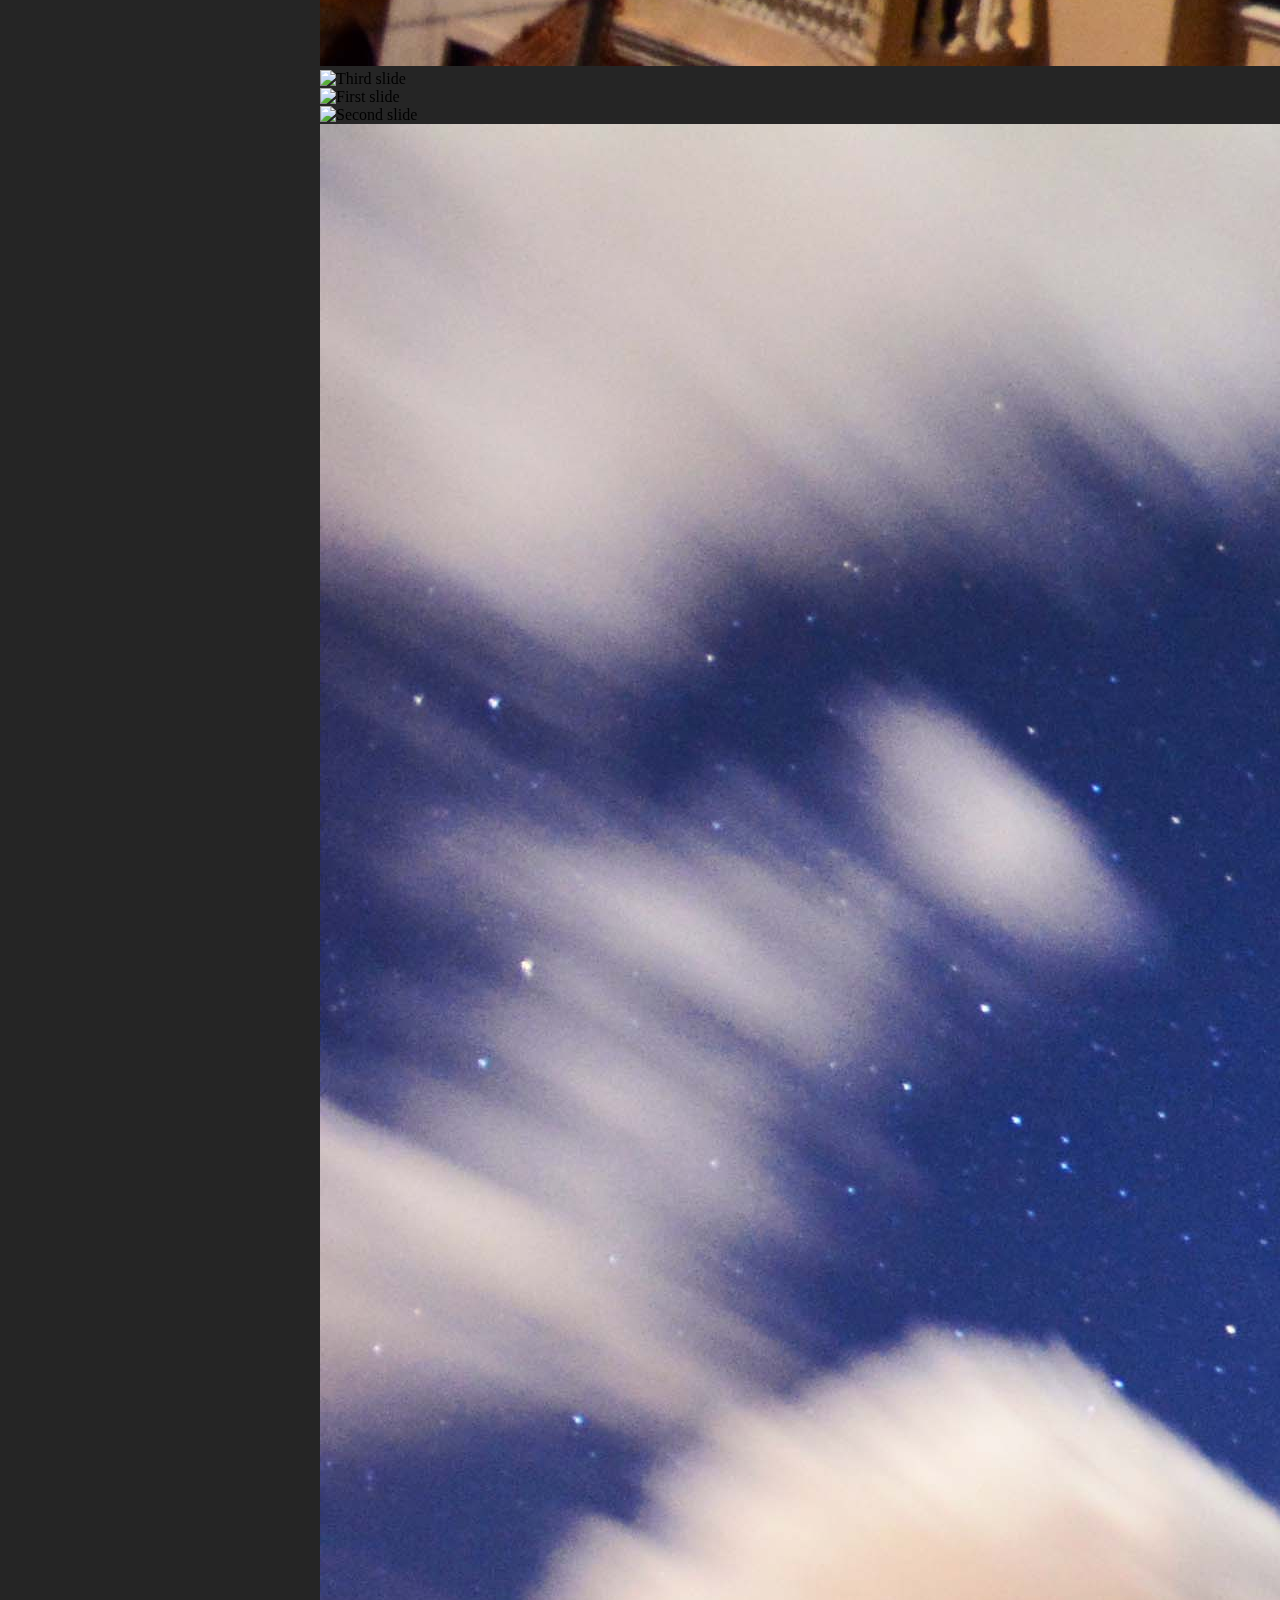
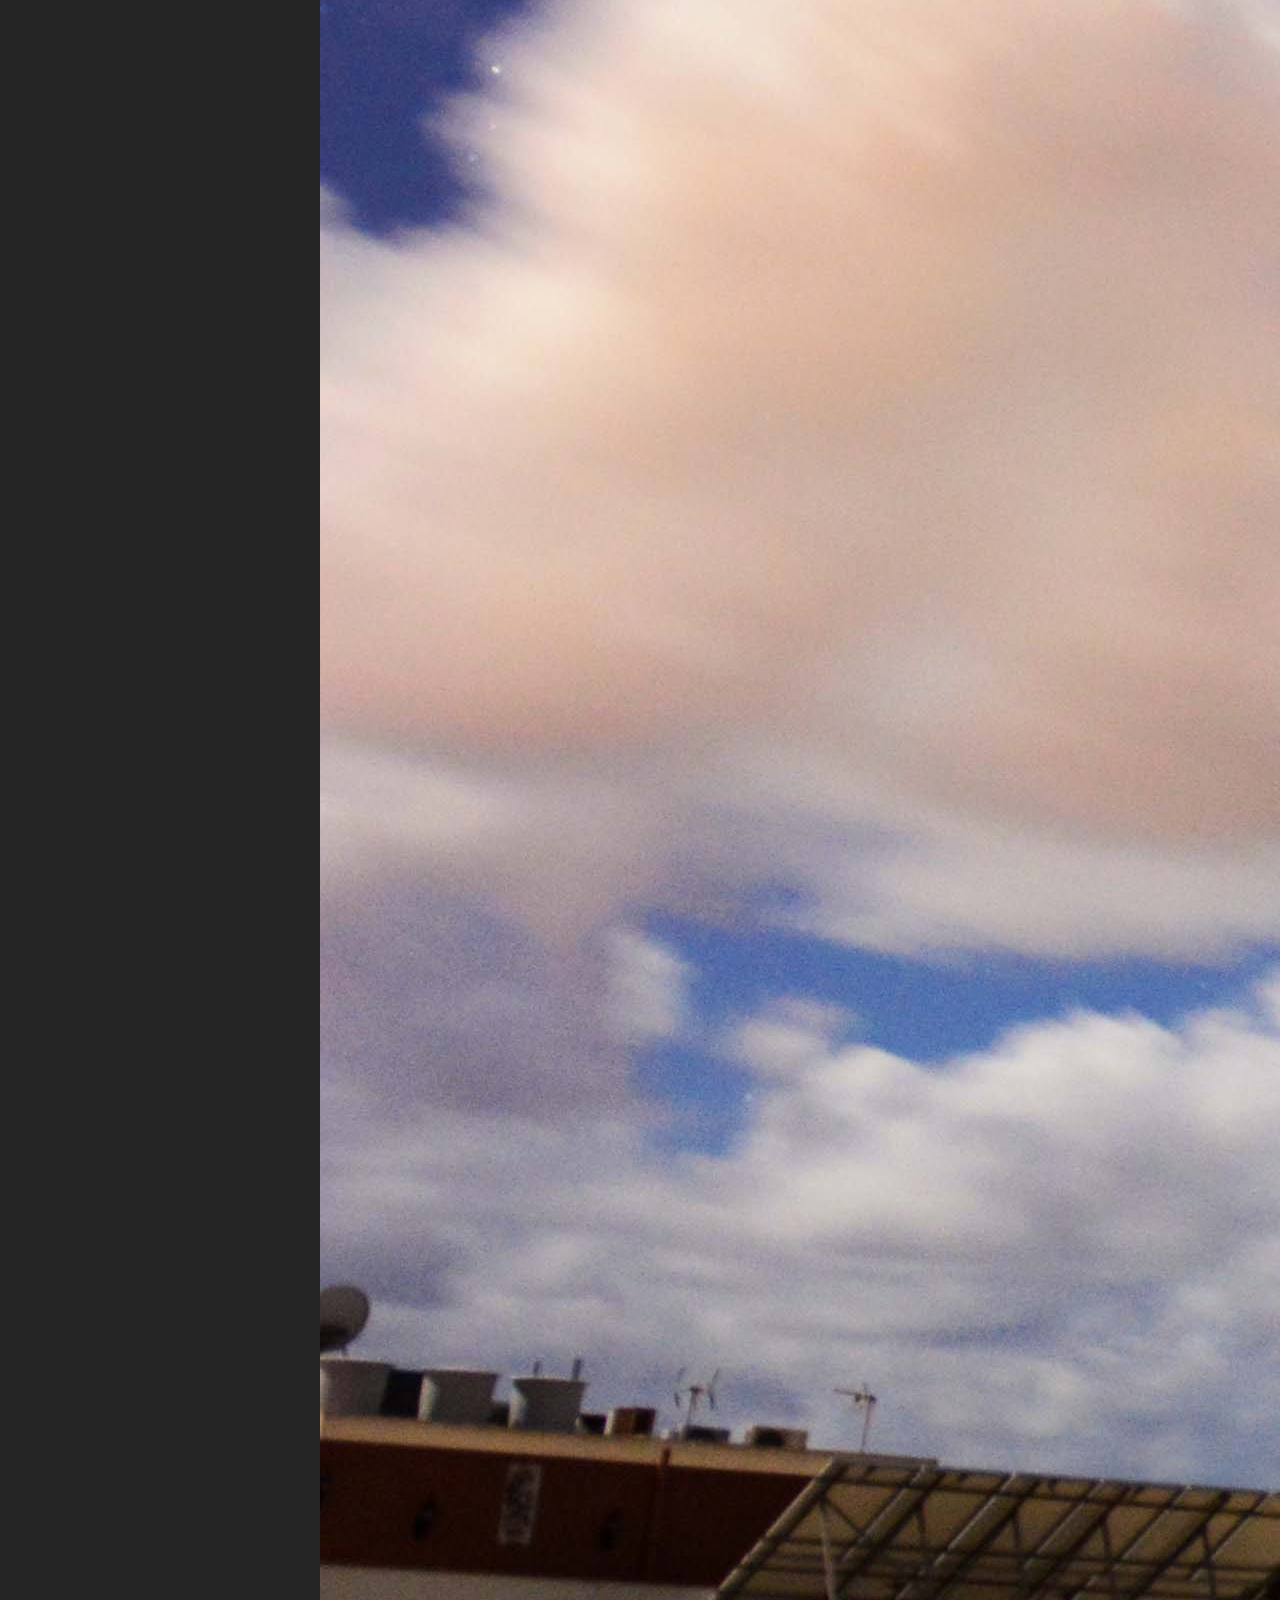
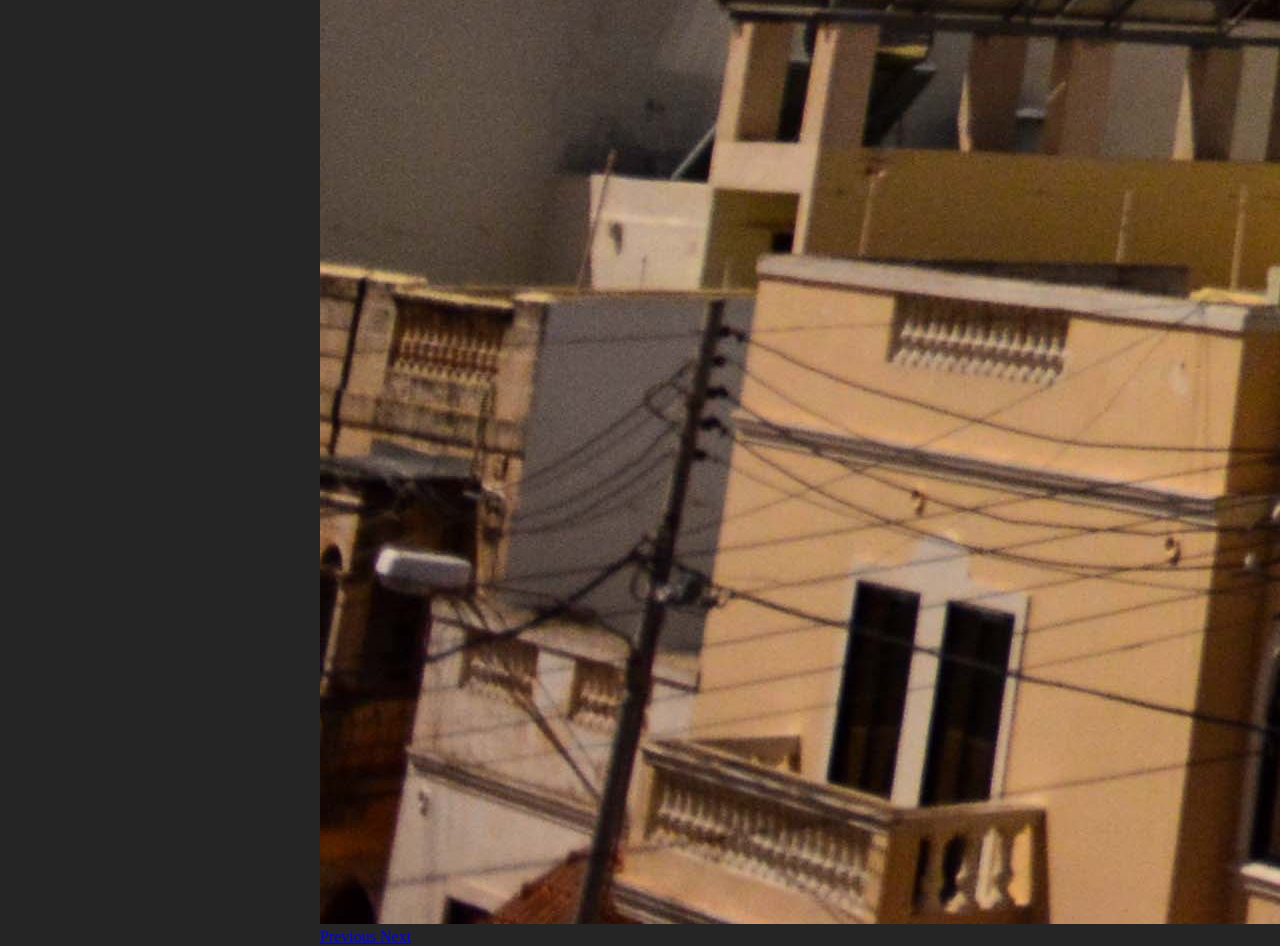
==== commit c8606060: "Update" ====
--- a/index.html
+++ b/index.html
@@ -32,39 +32,36 @@
                     aria-expanded="false" aria-label="Toggle navigation">
                     <i class="fas fa-angle-down"></i>
                 </button>
-                <div class="pos-f-t">
 
-                    <div class="collapse" id="navbarToggleExternalContent">
-                        <div class="card card-body my-nav border-0">
+                <div class="collapse" id="navbarToggleExternalContent">
+                    <div class="card card-body my-nav border-0">
 
-                            <div class="nav flex-column align-items-center">
-                                <li class="nav-item">
-                                    <a href="index.html" class="pt-5 text-dark">
-                                        <h2 class="my-textfont">Home</h2>
-                                    </a>
-                                </li>
-                                <li class="nav-item">
-                                    <a href="works.html" class="pt-3 text-dark">
-                                        <h2 class="my-textfont">Works</h2>
-                                    </a>
-                                </li>
-                                <li class="nav-item">
-                                    <a href="services.html" class="pt-5 text-dark">
-                                        <h2 class="my-textfont">Services</h2>
-                                    </a>
-                                </li>
-                                <li class="nav-item">
-                                    <a href="buy_works.html" class="pt-3 text-dark">
-                                        <h2 class="my-textfont">Buy Works</h2>
-                                    </a>
-                                </li>
-                                <li class="nav-item">
-                                    <a href="contact.html" class="pt-3 text-dark">
-                                        <h2 class="my-textfont">Contact</h2>
-                                    </a>
-                                </li>
-
-                            </div>
+                        <div class="nav flex-column align-items-center">
+                            <li class="nav-item">
+                                <a href="index.html" class="pt-5 text-dark">
+                                    <h2 class="my-textfont">Home</h2>
+                                </a>
+                            </li>
+                            <li class="nav-item">
+                                <a href="works.html" class="pt-3 text-dark">
+                                    <h2 class="my-textfont">Works</h2>
+                                </a>
+                            </li>
+                            <li class="nav-item">
+                                <a href="services.html" class="pt-5 text-dark">
+                                    <h2 class="my-textfont">Services</h2>
+                                </a>
+                            </li>
+                            <li class="nav-item">
+                                <a href="about.html" class="pt-3 text-dark">
+                                    <h2 class="my-textfont">About</h2>
+                                </a>
+                            </li>
+                            <li class="nav-item">
+                                <a href="contact.html" class="pt-3 text-dark">
+                                    <h2 class="my-textfont">Contact</h2>
+                                </a>
+                            </li>
 
                         </div>
                     </div>
@@ -80,23 +77,23 @@
                 <a href="services.html" class="text-dark">
                     <h2 class="my-textfont my-pad">Services</h2>
                 </a>
-                <a href="buy_works.html" class="text-dark">
-                    <h2 class="my-textfont my-pad">Buy Works</h2>
+                <a href="about.html" class="text-dark">
+                    <h2 class="my-textfont my-pad">About</h2>
                 </a>
                 <a href="contact.html" class="text-dark">
                     <h2 class="my-textfont my-pad">Contact</h2>
                 </a>
                 <div class="my-socials">
-                    <a href="" class="text-dark">
+                    <a href="https://www.behance.net/schoolcarl8a2e" class="text-dark" target="_blank">
                         <i class="fab fa-behance-square fa-2x pr-3"></i>
                     </a>
-                    <a href="" class="text-dark">
+                    <a href="https://www.facebook.com/carl.g11" class="text-dark" target="_blank">
                         <i class="fab fa-facebook fa-2x pr-3"></i>
                     </a>
-                    <a href="" class="text-dark">
+                    <a href="https://www.instagram.com/carl_grech/" class="text-dark" target="_blank">
                         <i class="fab fa-instagram fa-2x pr-3"></i>
                     </a>
-                    <a href="" class="text-dark">
+                    <a href="https://www.youtube.com/user/MrCarldbest" class="text-dark" target="_blank">
                         <i class="fab fa-youtube fa-2x"></i>
                     </a>
                 </div>
@@ -162,16 +159,16 @@
             </div>
         </div>
         <div class="mt-4 mb-2 d-md-none d-flex flex-row justify-content-center">
-            <a href="" class="text-dark">
+            <a href="https://www.behance.net/schoolcarl8a2e" class="text-light" target="_blank">
                 <i class="fab fa-behance-square fa-2x pr-5"></i>
             </a>
-            <a href="" class="text-dark">
+            <a href="https://www.facebook.com/carl.g11" class="text-light" target="_blank">
                 <i class="fab fa-facebook fa-2x pr-5"></i>
             </a>
-            <a href="" class="text-dark">
+            <a href="https://www.instagram.com/carl_grech/" class="text-light" target="_blank">
                 <i class="fab fa-instagram fa-2x pr-5"></i>
             </a>
-            <a href="" class="text-dark">
+            <a href="https://www.youtube.com/user/MrCarldbest" class="text-light" target="_blank">
                 <i class="fab fa-youtube fa-2x"></i>
             </a>
         </div>
--- a/portfolio.css
+++ b/portfolio.css
@@ -7,7 +7,7 @@
     src: url(fonts/FF-DIN-Pro-Light.ttf) format("truetype");
 }
 body{
-    background-color: #e9e9e9;
+    background-color: #252525;
 }
 .my-textfont{
     font-family: 'dinfont', 'Source Sans Pro', sans-serif;
@@ -23,6 +23,7 @@
 }
 .my-sidebar{
     border-right: 0.05rem solid #afafaf;
+    background-color: #e9e9e9;
     width:25%;
     height: 100%;
     position: fixed;
@@ -31,6 +32,12 @@
     width:75%;
     position: absolute;
     right:0;
+}
+.my-text{
+    color: #e9e9e9;
+}
+.my-para{
+    line-height: 2;
 }
 .my-socials{
     position: absolute;
@@ -69,7 +76,7 @@
         position: unset;
     }
   }
-  @media only screen and (max-height: 700px) {
+  @media only screen and (max-height: 720px) {
     .my-pad{
         padding-top: 0.5rem;
     }
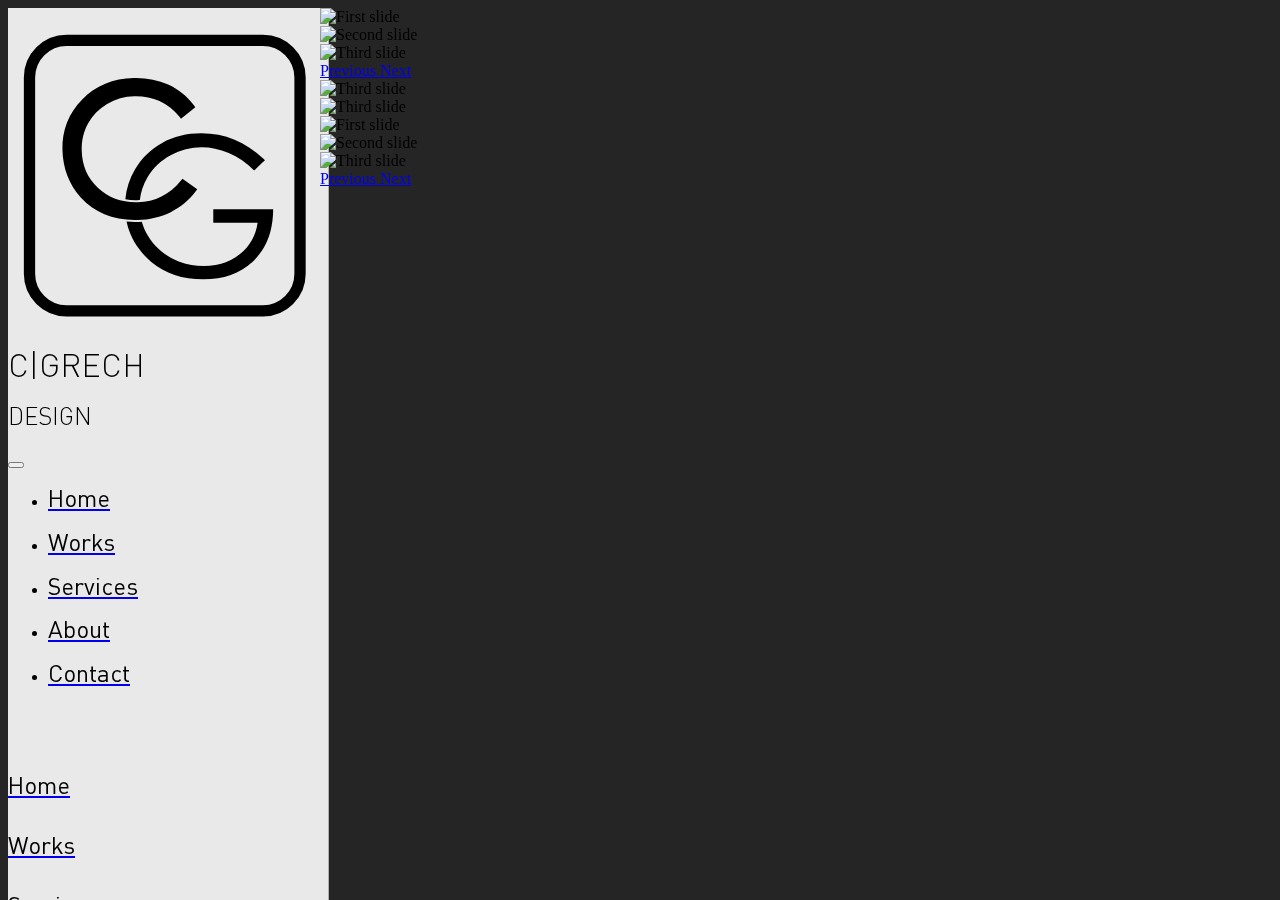
==== commit 3a5f30f4: "Added Photos" ====
--- a/index.html
+++ b/index.html
@@ -36,7 +36,7 @@
                 <div class="collapse" id="navbarToggleExternalContent">
                     <div class="card card-body my-nav border-0">
 
-                        <div class="nav flex-column align-items-center">
+                        <ul class="nav flex-column align-items-center">
                             <li class="nav-item">
                                 <a href="index.html" class="pt-5 text-dark">
                                     <h2 class="my-textfont">Home</h2>
@@ -63,7 +63,7 @@
                                 </a>
                             </li>
 
-                        </div>
+                        </ul>
                     </div>
                 </div>
             </div>
--- a/portfolio.css
+++ b/portfolio.css
@@ -55,6 +55,28 @@
     width: 80%;
     max-width: 200px;
 }
+.my-img{
+    border: 1px #fff solid;
+    box-shadow: rgba(0,0,0,.2) 3px 5px 5px;
+    background: #fff;
+}
+.my-hov{
+    background: #fff;
+}
+.my-caption{
+    display:none;
+    color: #000;
+    }    
+.my-col:hover h2{
+        display:block;
+    }
+    .my-col:hover h3{
+        display:block;
+    }
+.my-col:hover img{
+    opacity: 0.5;
+    }
+
 @media only screen and (min-width: 1355px) {
     .my-sidebar{
         width:15%;
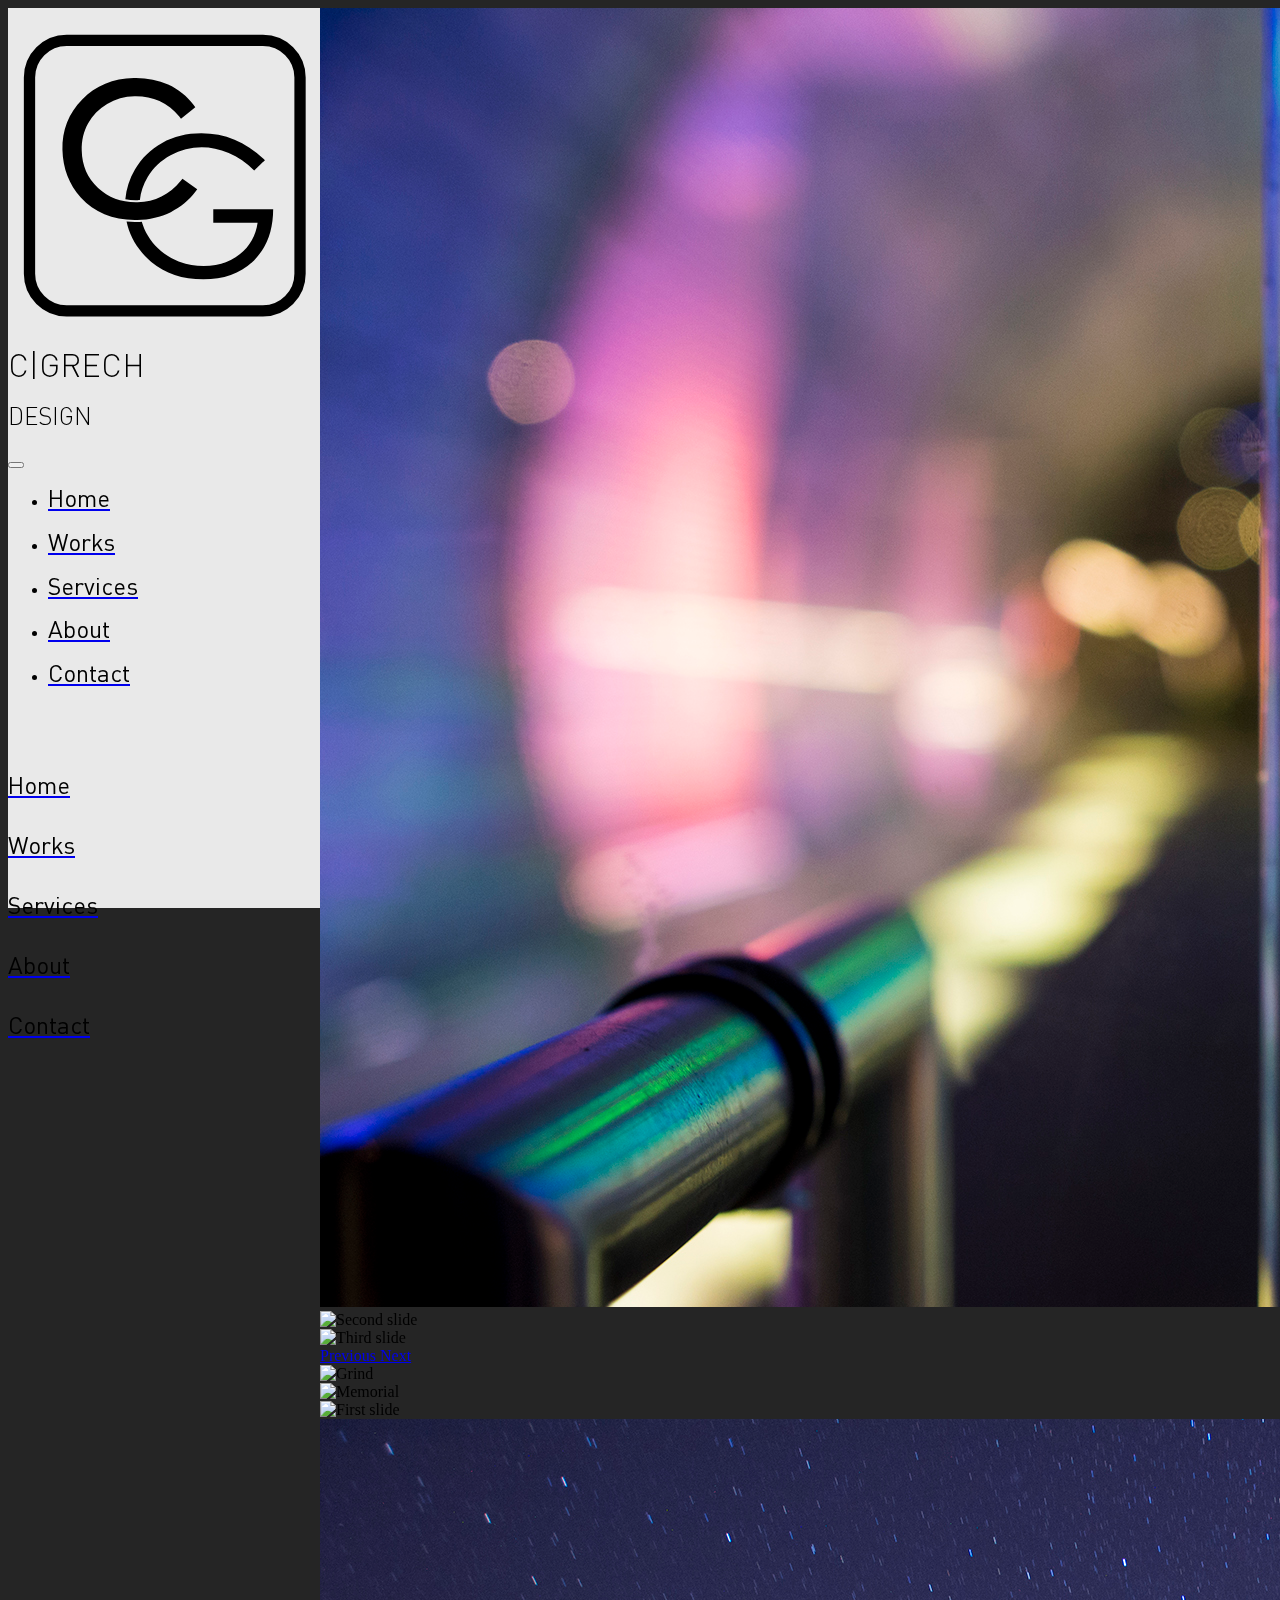
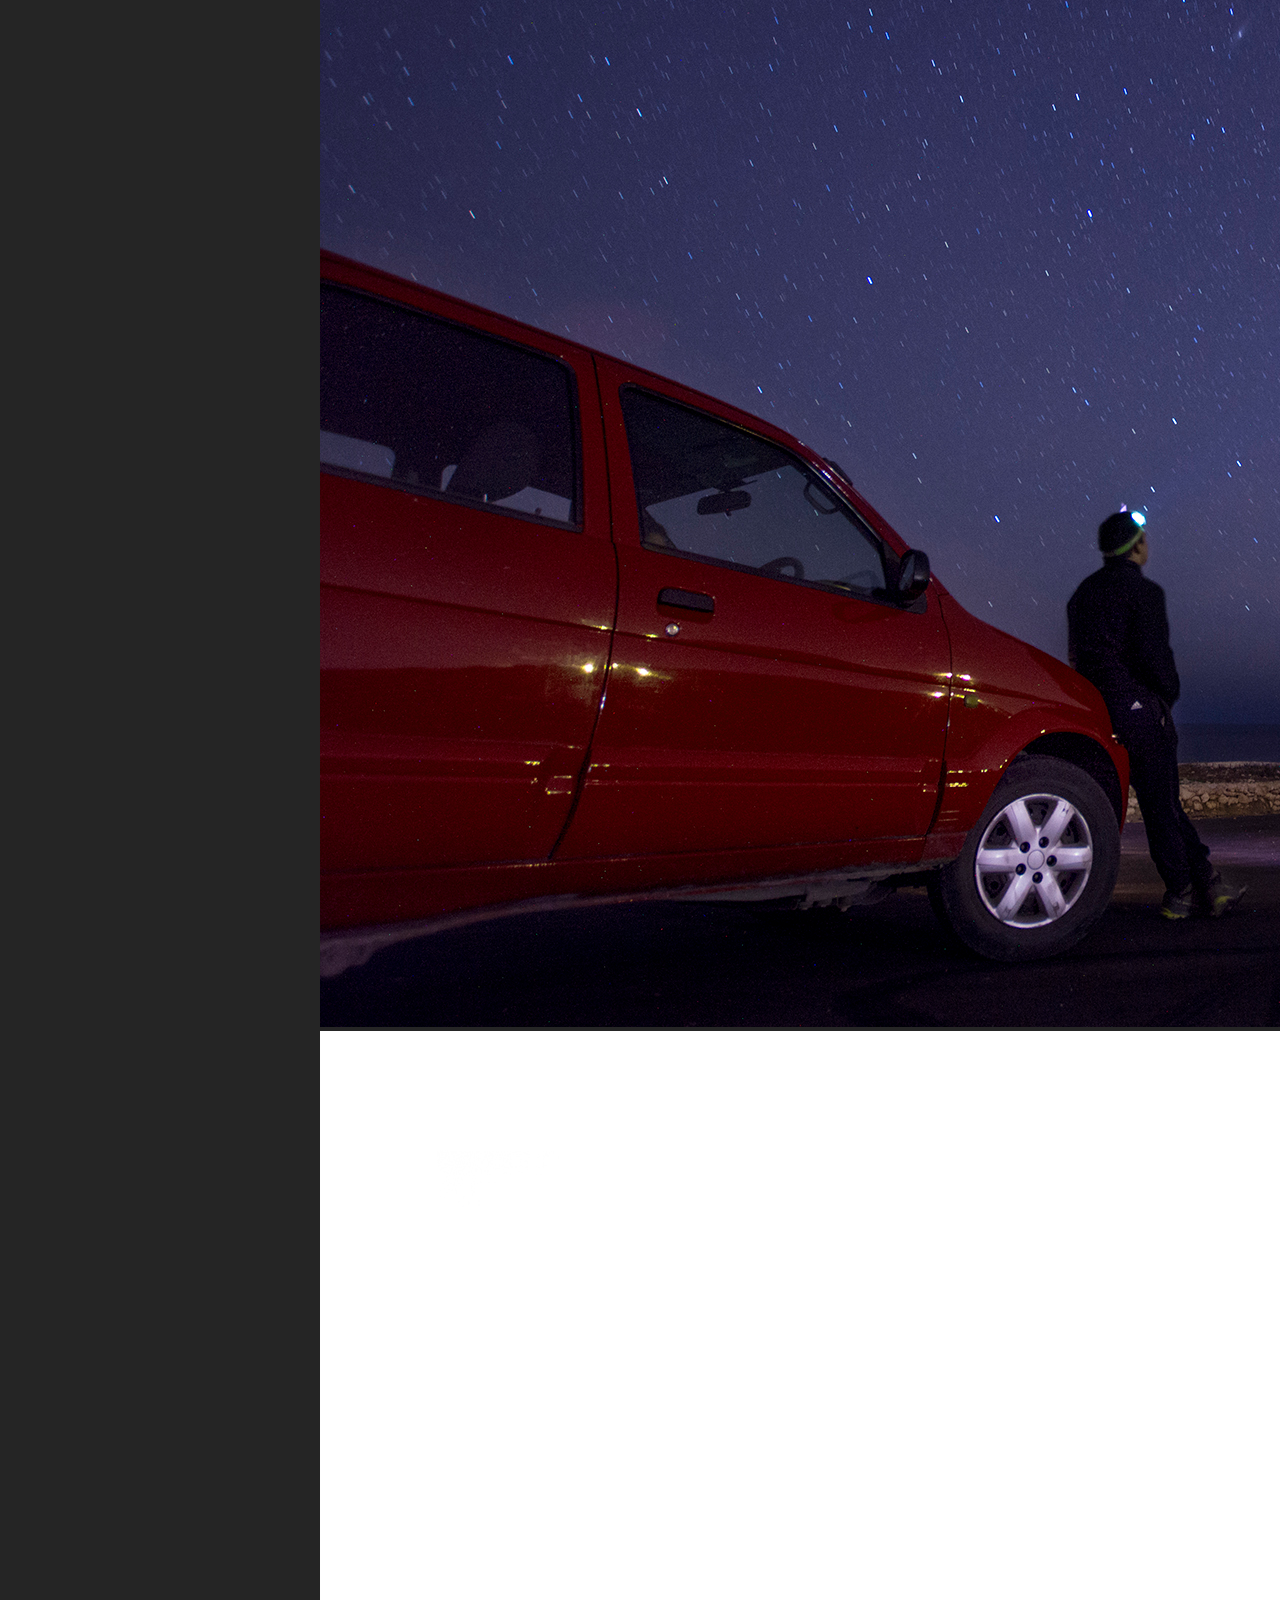
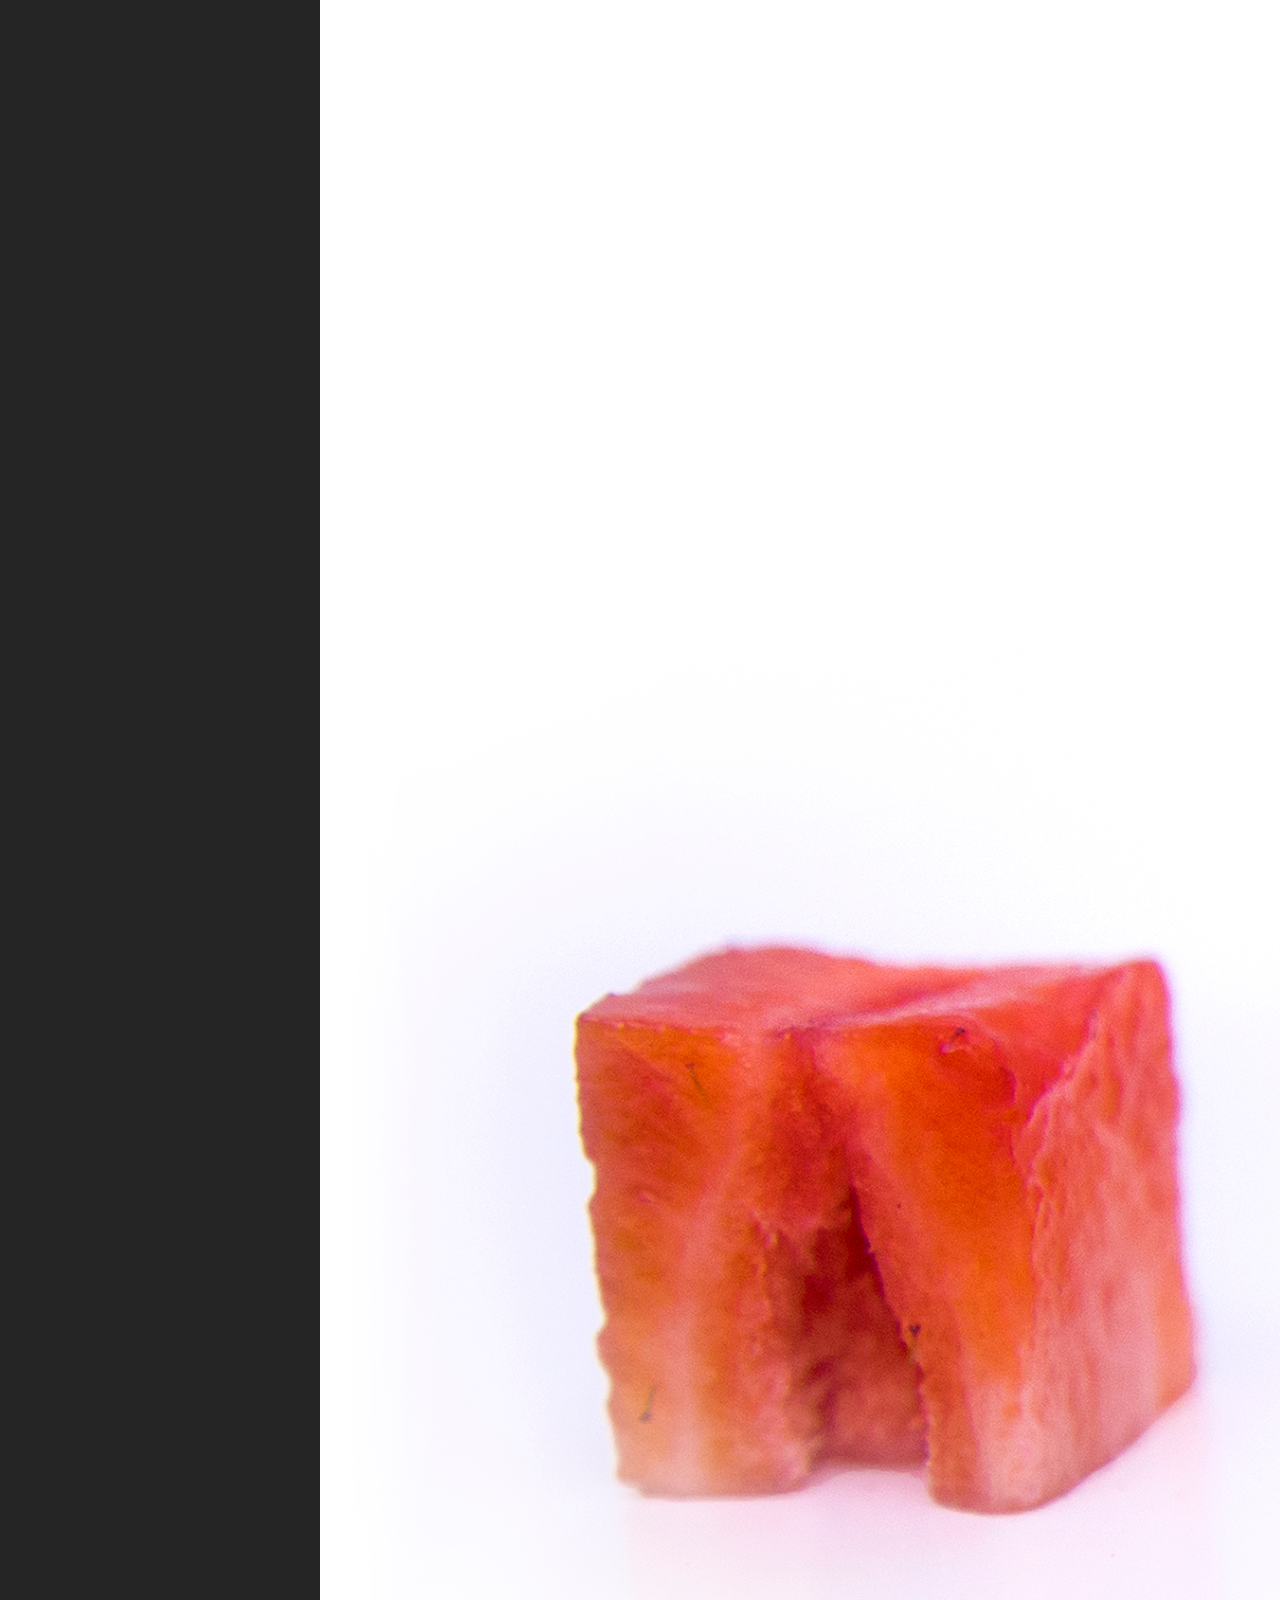
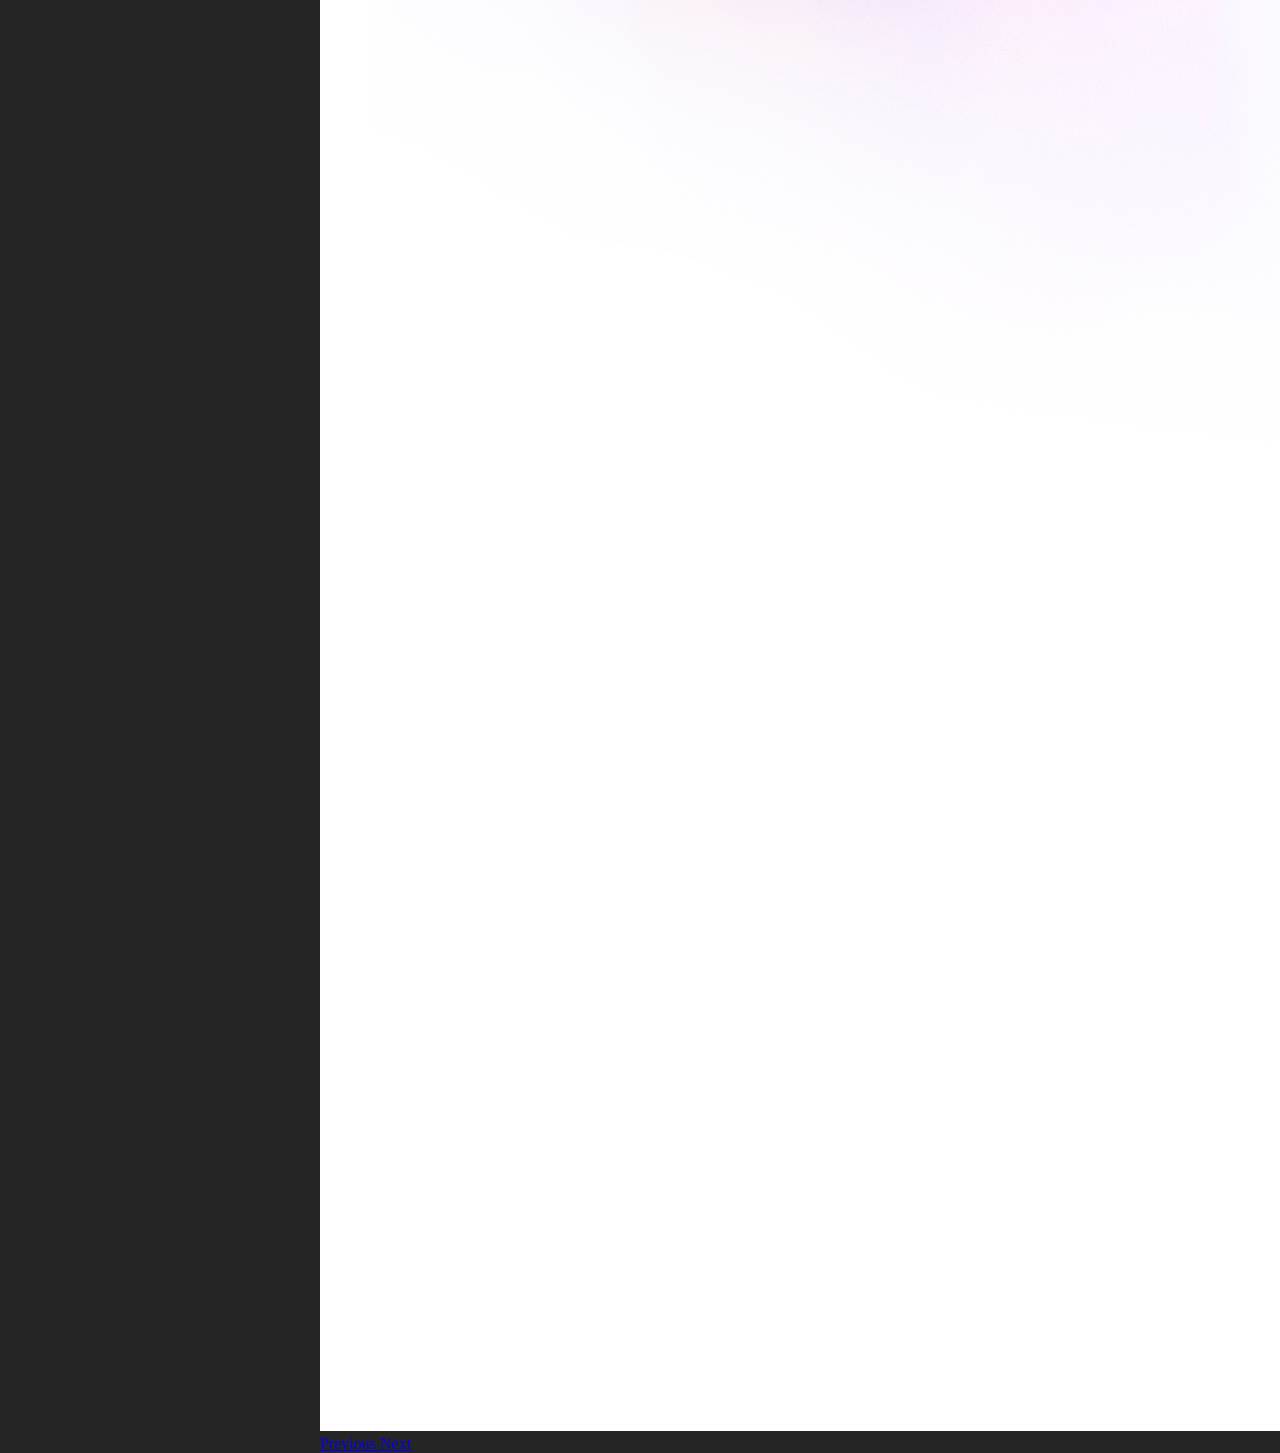
==== commit e044541c: "Update" ====
--- a/index.html
+++ b/index.html
@@ -105,13 +105,13 @@
                     <div id="carousel-1" class="carousel slide" data-ride="carousel">
                         <div class="carousel-inner">
                             <div class="carousel-item active">
-                                <img class="d-block w-100" src="Images/CarStars.jpg" alt="First slide">
+                                <img class="d-block w-100" src="Images/Photos/23.jpg" alt="First slide">
                             </div>
                             <div class="carousel-item">
-                                <img class="d-block w-100" src="Images/Door.jpg" alt="Second slide">
+                                <img class="d-block w-100" src="Images/Photos/6.jpg" alt="Second slide">
                             </div>
                             <div class="carousel-item">
-                                <img class="d-block w-100" src="Images/stars.jpg" alt="Third slide">
+                                <img class="d-block w-100" src="Images/Photos/4.jpg" alt="Third slide">
                             </div>
                         </div>
                         <a class="carousel-control-prev" href="#carousel-1" role="button" data-slide="prev">
@@ -126,10 +126,10 @@
                 </div>
                 <div class="row pt-2 pb-2">
                     <div class="col p-0 pl-2 pr-1">
-                        <img class="d-block img-fluid rounded" src="Images/stars.jpg" alt="Third slide">
+                        <img class="d-block img-fluid rounded" src="Images/Photos/12.jpg" alt="Grind">
                     </div>
                     <div class="col p-0 pl-1 pr-2">
-                        <img class="d-block img-fluid rounded" src="Images/Door.jpg" alt="Third slide">
+                        <img class="d-block img-fluid rounded" src="Images/Photos/10.jpg" alt="Memorial">
                     </div>
                 </div>
 
@@ -137,13 +137,13 @@
                     <div id="carousel-2" class="carousel slide" data-ride="carousel">
                         <div class="carousel-inner">
                             <div class="carousel-item active">
-                                <img class="d-block w-100" src="Images/CarStars.jpg" alt="First slide">
+                                <img class="d-block w-100" src="Images/Photos/1.jpg" alt="First slide">
                             </div>
                             <div class="carousel-item">
-                                <img class="d-block w-100" src="Images/Door.jpg" alt="Second slide">
+                                <img class="d-block w-100" src="Images/Photos/22.jpg" alt="Second slide">
                             </div>
                             <div class="carousel-item">
-                                <img class="d-block w-100" src="Images/stars.jpg" alt="Third slide">
+                                <img class="d-block w-100" src="Images/Photos/15.jpg" alt="Third slide">
                             </div>
                         </div>
                         <a class="carousel-control-prev" href="#carousel-2" role="button" data-slide="prev">
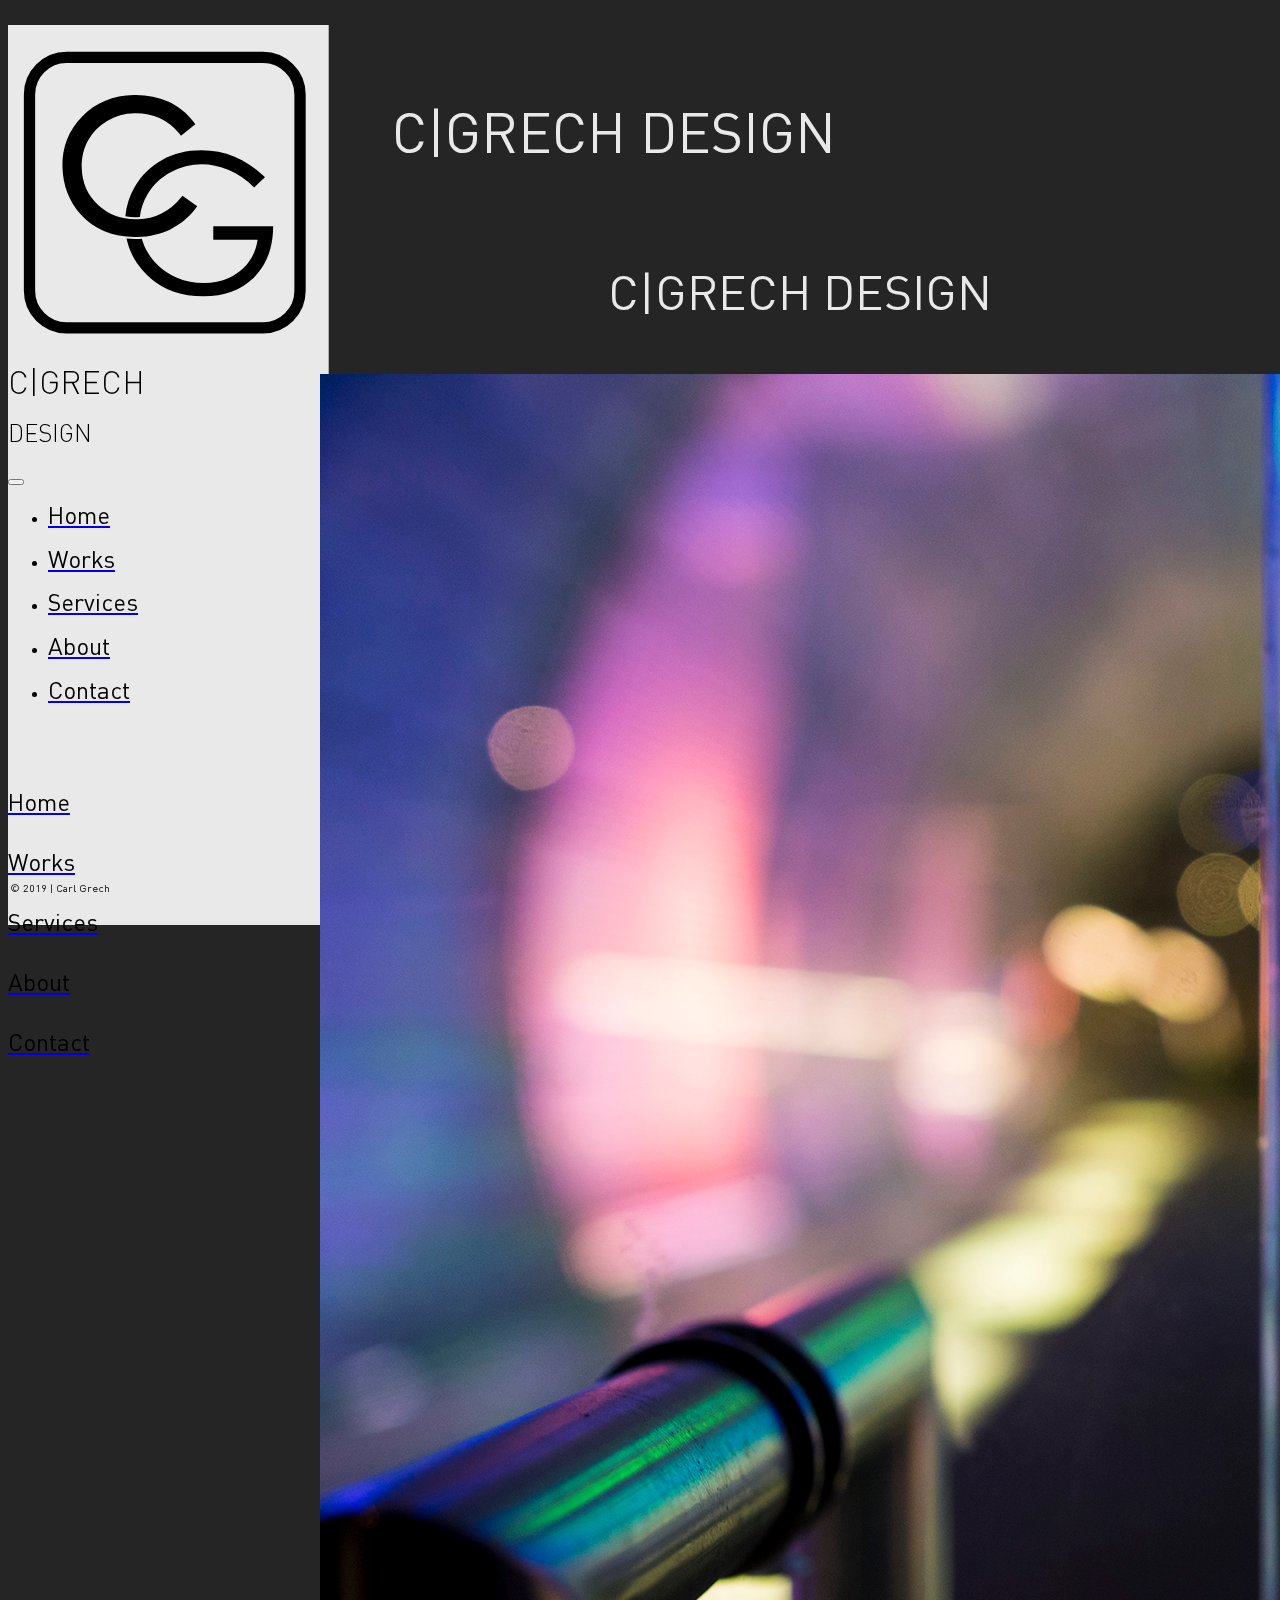
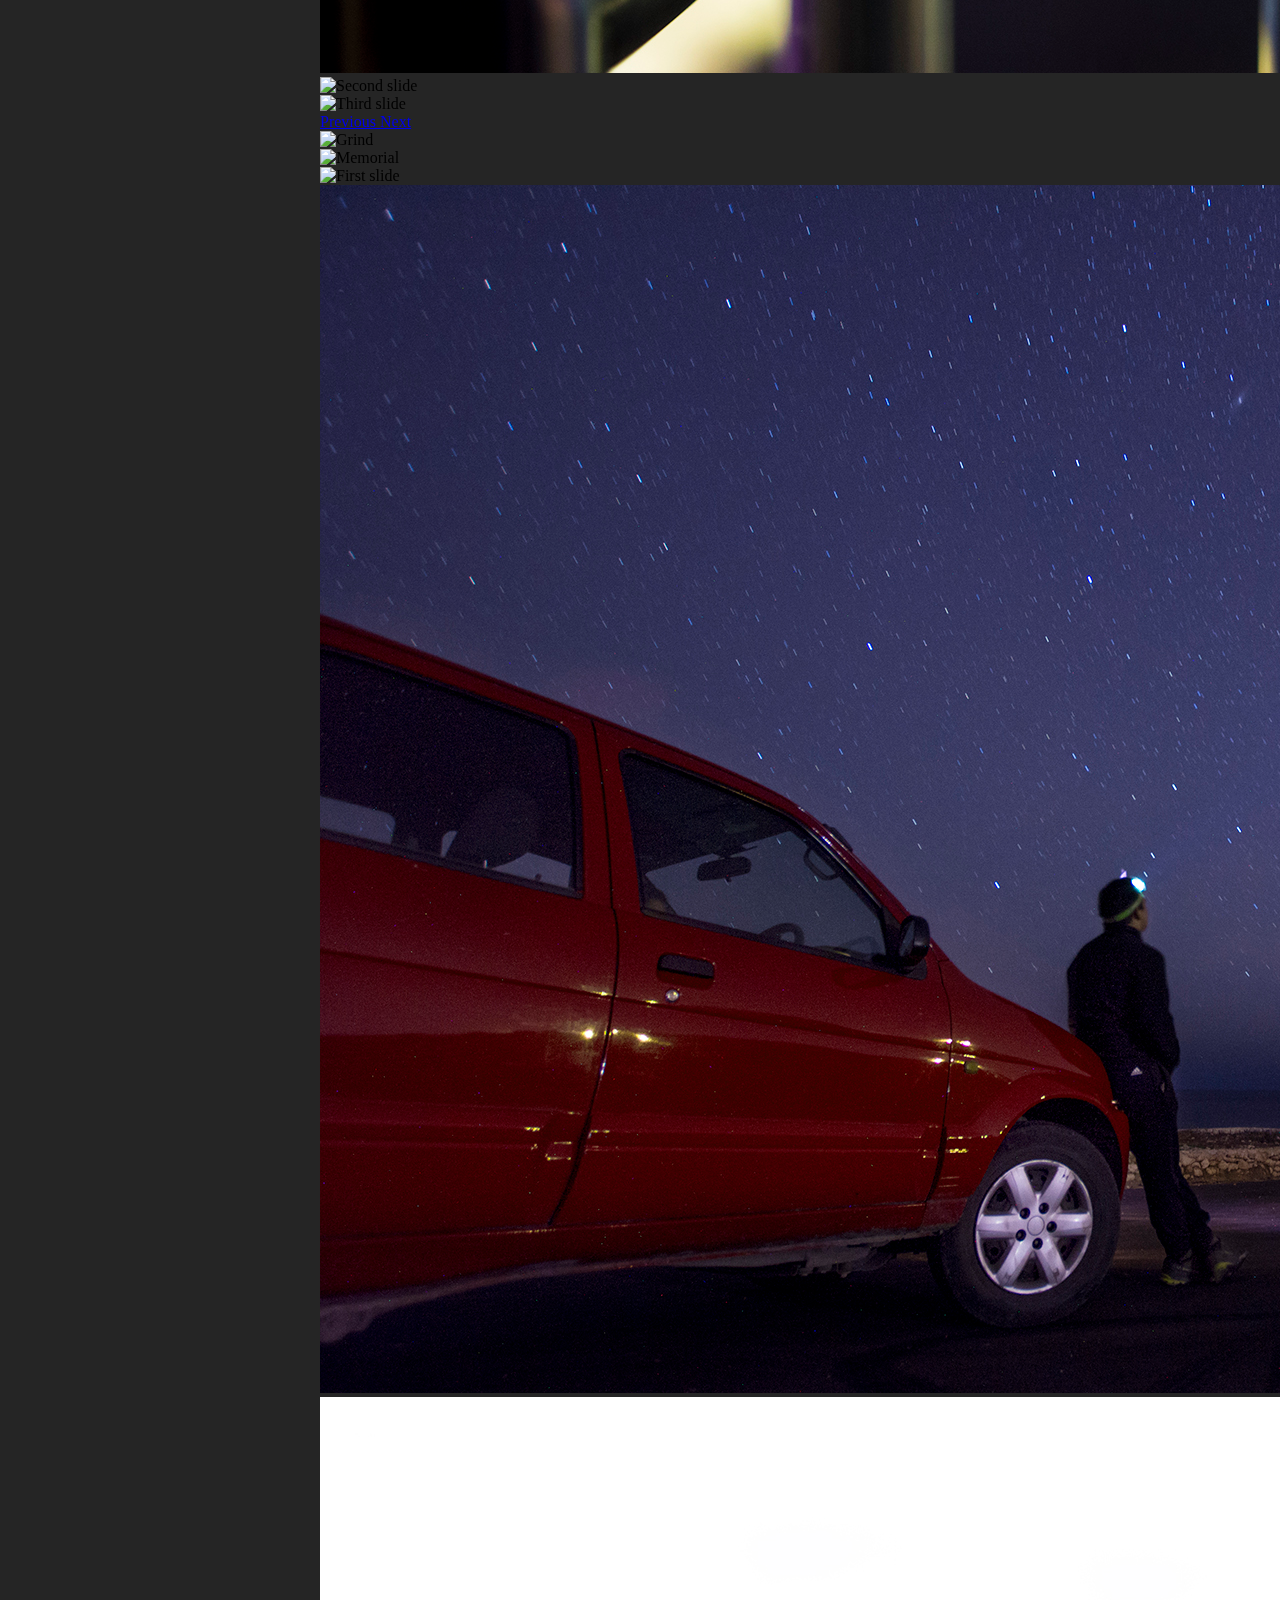
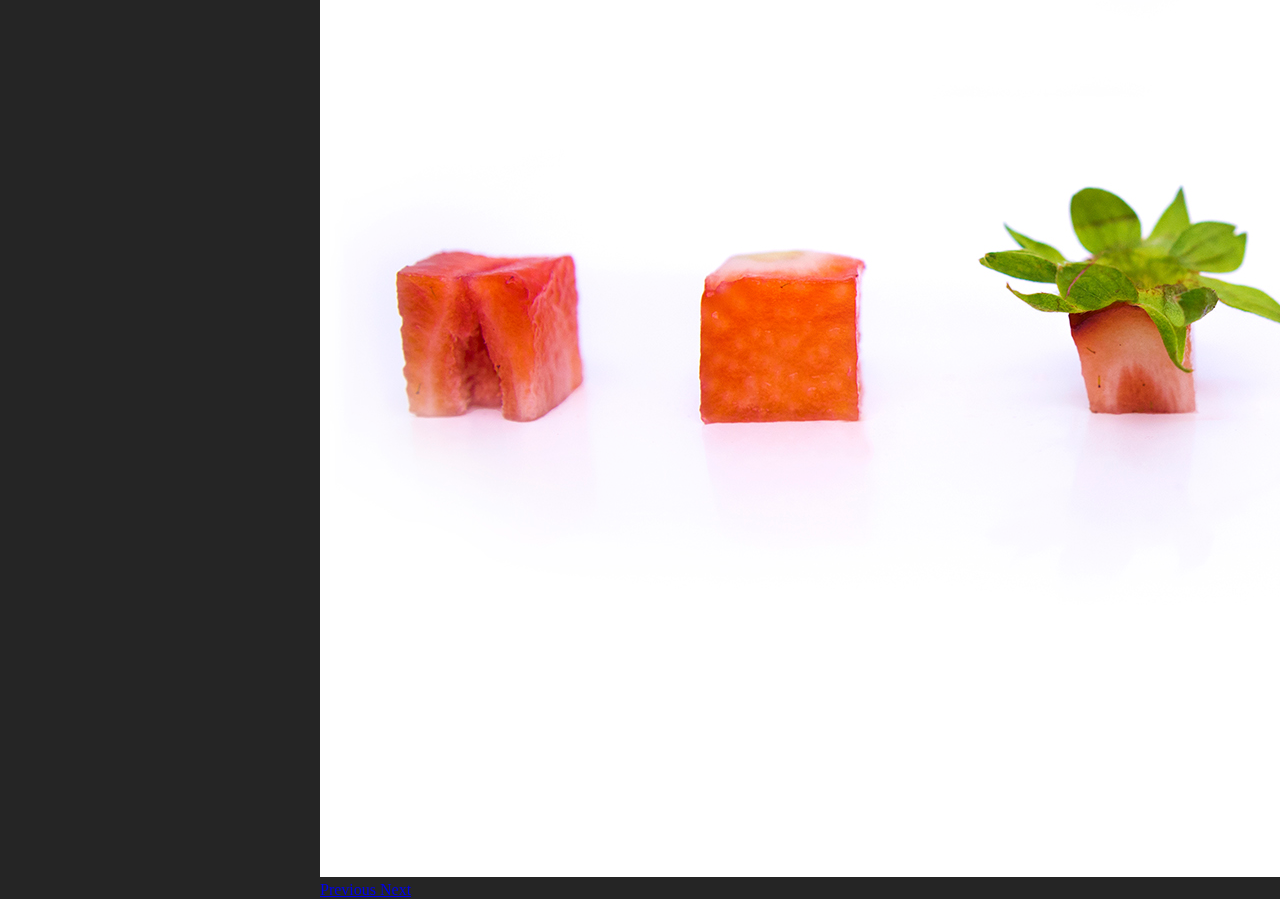
==== commit 6dbc46b2: "Update" ====
--- a/index.html
+++ b/index.html
@@ -96,10 +96,14 @@
                     <a href="https://www.youtube.com/user/MrCarldbest" class="text-dark" target="_blank">
                         <i class="fab fa-youtube fa-2x"></i>
                     </a>
+                    <h6 class="my-textfont pt-2">© 2019 | Carl Grech</h6>
                 </div>
+
             </div>
         </div>
         <div class="my-content">
+            <h1 class="my-textfont my-text my-title m-0 d-none d-md-block">C|GRECH DESIGN</h1>
+            <h1 class="my-textfont my-text my-title2 m-0 d-md-none">C|GRECH DESIGN</h1>
             <div class="container-fluid">
                 <div class="row">
                     <div id="carousel-1" class="carousel slide" data-ride="carousel">
@@ -158,7 +162,7 @@
                 </div>
             </div>
         </div>
-        <div class="mt-4 mb-2 d-md-none d-flex flex-row justify-content-center">
+        <div class="mt-3 mb-2 d-md-none d-flex flex-row justify-content-center">
             <a href="https://www.behance.net/schoolcarl8a2e" class="text-light" target="_blank">
                 <i class="fab fa-behance-square fa-2x pr-5"></i>
             </a>
@@ -171,7 +175,9 @@
             <a href="https://www.youtube.com/user/MrCarldbest" class="text-light" target="_blank">
                 <i class="fab fa-youtube fa-2x"></i>
             </a>
+
         </div>
+        <h6 class="my-textfont pt-2 text-center text-light d-md-none">© 2019 | Carl Grech</h6>
     </div>
 
 
--- a/portfolio.css
+++ b/portfolio.css
@@ -36,14 +36,32 @@
 .my-text{
     color: #e9e9e9;
 }
+.my-title{
+    padding-left: 4.5rem;
+    padding-top: 3rem;
+    padding-bottom: 2.3rem;
+    font-size: 3.5rem;
+}
+.my-title2{
+    padding-top: 2rem;
+    padding-bottom: 1.3rem;
+    text-align: center;
+    font-size: 3rem;
+}
+.my-photo{
+    max-width: 256px;
+    min-width: 140px;
+}
 .my-para{
     line-height: 2;
+    font-size: 1.5rem;
+    text-align: justify;
 }
 .my-socials{
     position: absolute;
     left: 2px;
     right: 2px;
-    bottom:10px;
+    bottom: 5px;
 }
 .my-pad{
     padding-top: 1rem;
@@ -70,7 +88,7 @@
 .my-col:hover h2{
         display:block;
     }
-    .my-col:hover h3{
+.my-col:hover h3{
         display:block;
     }
 .my-col:hover img{
@@ -84,6 +102,9 @@
     .my-content{
         width:85%;
     }
+    .my-para{
+        font-size: 1.8rem;
+    }
 }
 @media only screen and (max-width: 767px) {
     .my-logosize{
@@ -96,6 +117,9 @@
     .my-content{
         width: 100%;
         position: unset;
+    }
+    .my-para{
+        font-size: 1.2rem;
     }
   }
   @media only screen and (max-height: 720px) {
